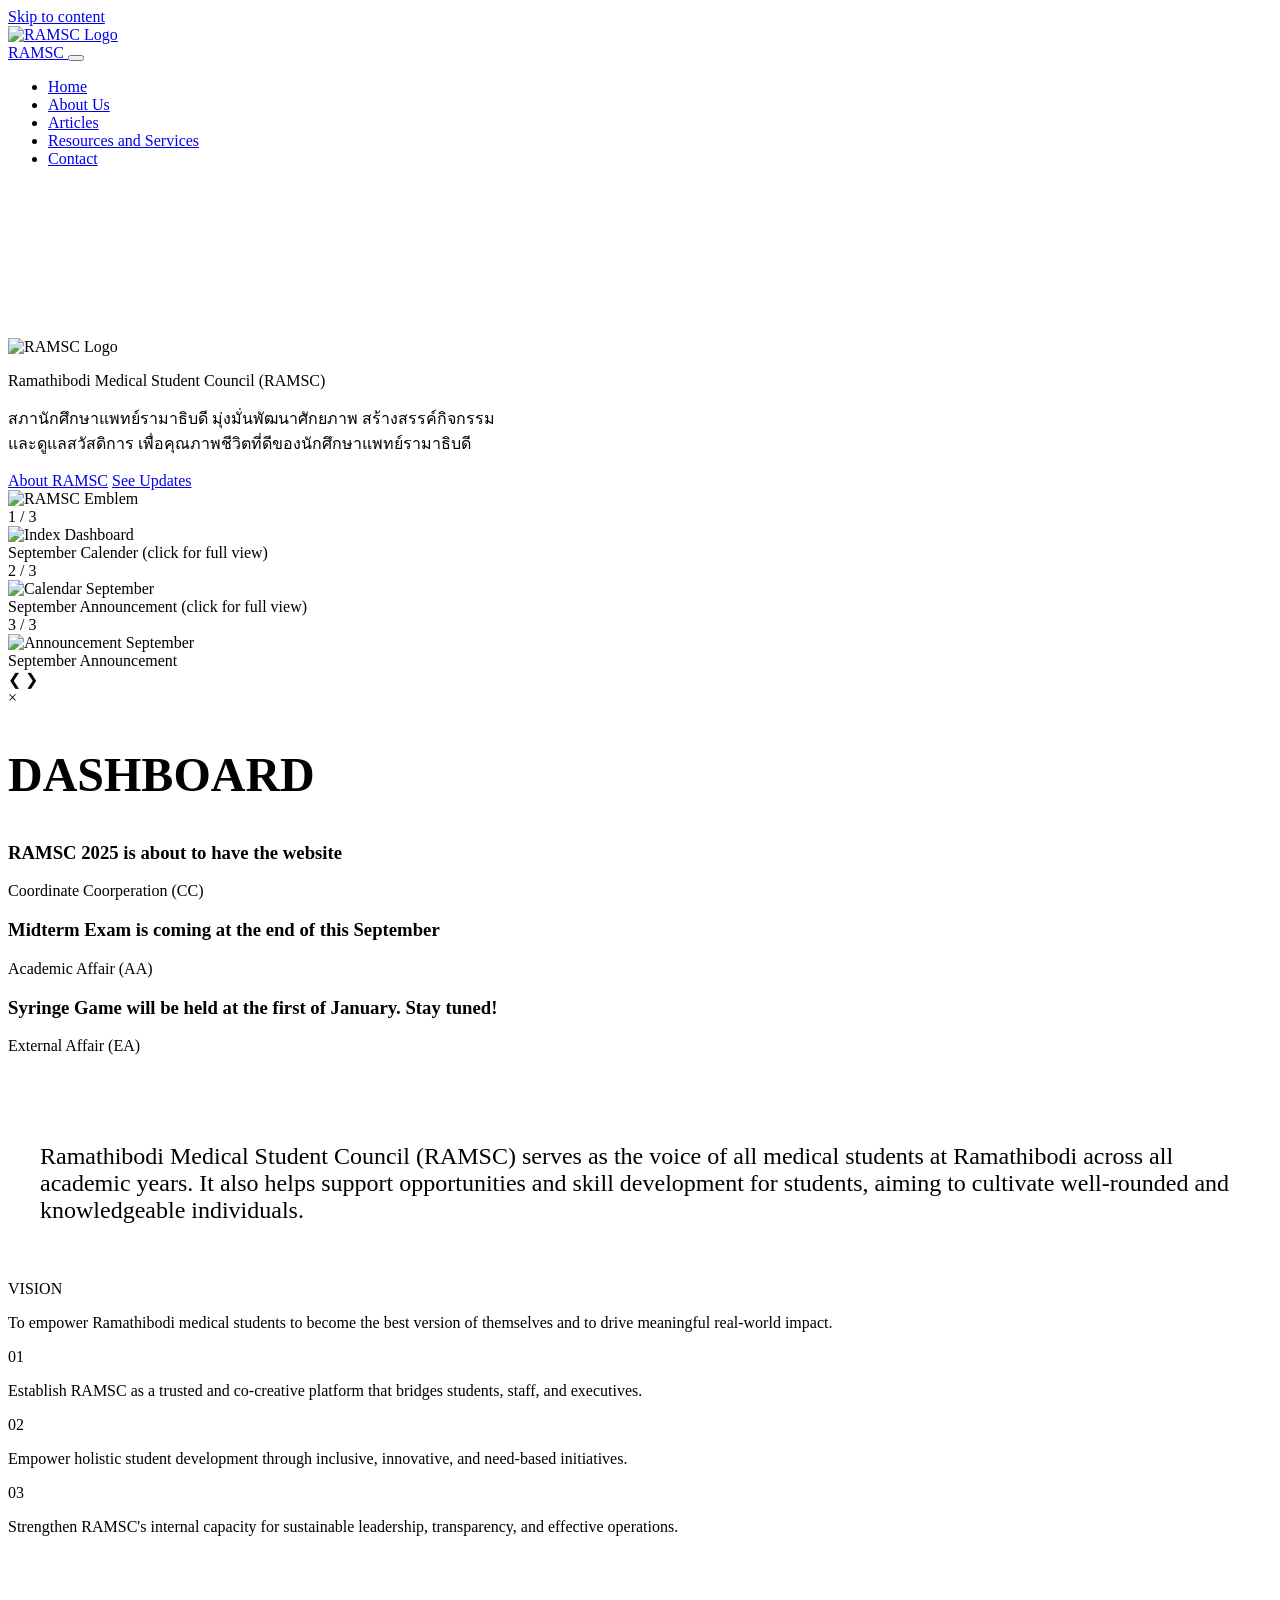
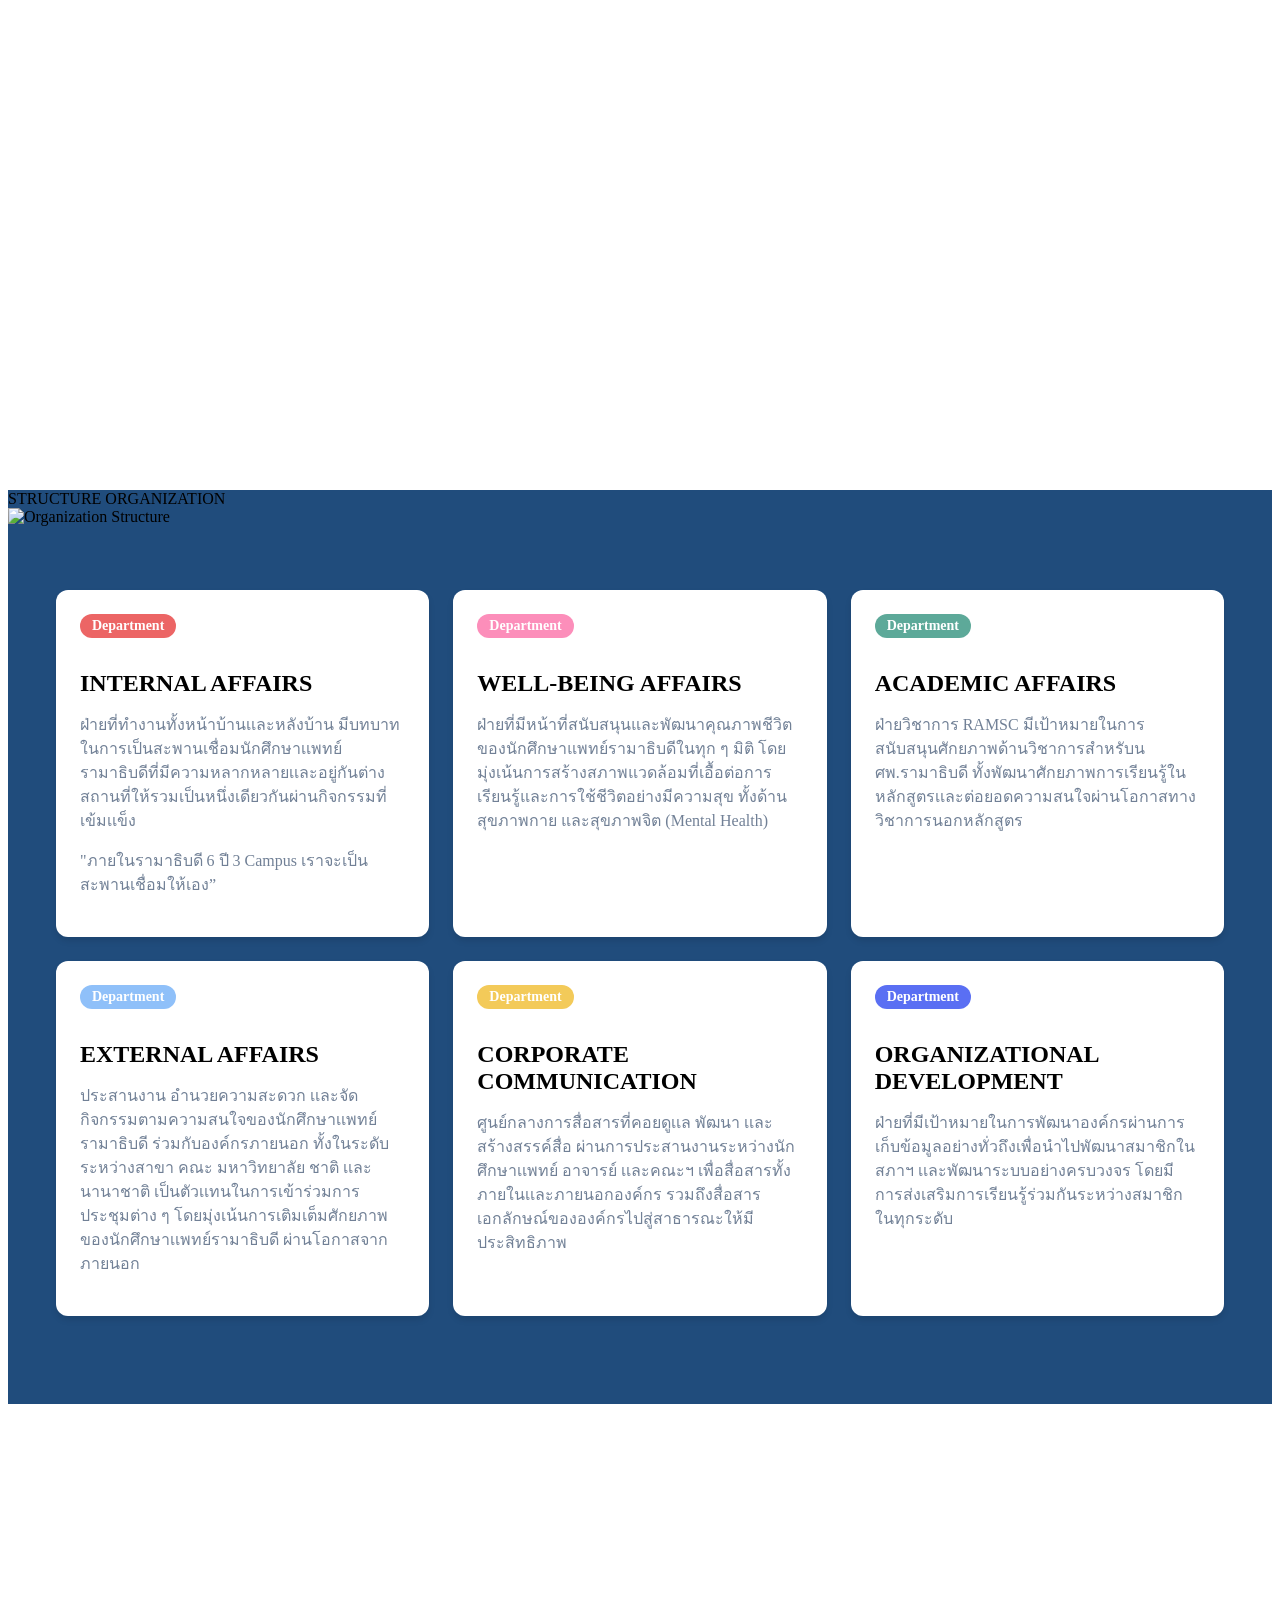
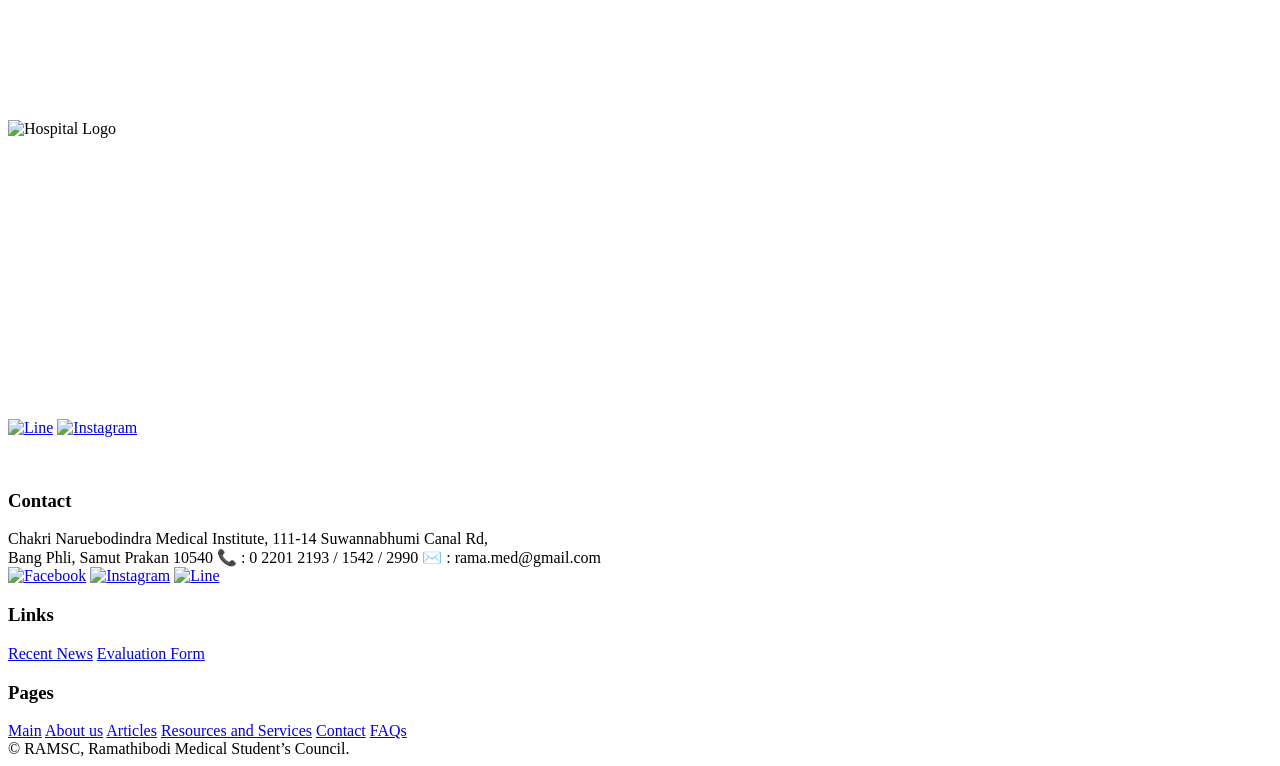
==== index.html @ b480a28c "Added evaluation form in all pages" ====
<!doctype html>
<html lang="en">
<head>
  <meta charset="utf-8" />
  <meta name="viewport" content="width=device-width, initial-scale=1" />
  <title>RAMSC — Ramathibodi Medical Student's Council</title>
  <meta name="description" content="RAMSC — of the Faculty of Medicine, Ramathibodi Hospital" />
  <link rel="preconnect" href="https://fonts.googleapis.com" />
  <link rel="preconnect" href="https://fonts.gstatic.com" crossorigin />
  <link href="https://fonts.googleapis.com/css2?family=Montserrat:wght@300;400;500;600;700&display=swap" rel="stylesheet" />
  <link rel="stylesheet" href="css/styles.css" />
  <script defer src="js/main.js"></script>
</head>
<body>
  <a class="skip-link" href="#main">Skip to content</a>

  <!-- Header / Navigation -->
  <header class="site-header" data-header>
    <div class="container nav-wrap">
      <a class="logo" href="index.html" aria-label="RAMSC Home">
        <div class="logo-circle">
          <img src="assets/img/ramsclogo.png" alt="RAMSC Logo">
        </div>
        <span class="logo-text">RAMSC</span>
      </a>
      <button class="nav-toggle" aria-expanded="false" aria-controls="site-nav" aria-label="Toggle menu">
        <span class="bar"></span><span class="bar"></span><span class="bar"></span>
      </button>
      <nav id="site-nav" class="site-nav" role="navigation">
        <ul>
          <li><a href="index.html" aria-current="page" class="btnsite">Home</a></li>
          <li><a href="about_us.html" class="btnsite">About Us</a></li>
          <li><a href="articles.html" class="btnsite">Articles</a></li>
          <li><a href="resource.html" class="btnsite">Resources and Services</a></li>
          <li><a href="contact.html" class="btnsite">Contact</a></li>
        </ul>
      </nav>
    </div>
  </header>

  <main id="main">
    <!-- HERO with scroll-driven video -->
    <section class="hero" aria-label="Hero">
      <div class="video-wrap" data-video-scrub>
        <video id="introVideo" class="hero-video" muted playsinline preload="auto" poster="assets/img/index_mainBG.jpg" aria-hidden="true">
          <source src="video/video.mp4" type="video/mp4" />
        </video>
        <div class="hero-overlay">
          <div class="container hero-row">
            <div class="hero-left-column">
              <img class="hero-title reveal mb-logo" data-reveal-delay="0" src="assets/img/index_ramsc_graphic_text.png" alt="RAMSC Logo" />
              
              <div class="hero-text-stack">
                <p class="hero-subtitle" data-reveal-delay="0.1">Ramathibodi Medical Student Council (RAMSC)</p>
                <p class="hero-description-th" data-reveal-delay="0.15">
                  สภานักศึกษาแพทย์รามาธิบดี มุ่งมั่นพัฒนาศักยภาพ สร้างสรรค์กิจกรรม <br class="mobile-break"> และดูแลสวัสดิการ เพื่อคุณภาพชีวิตที่ดีของนักศึกษาแพทย์รามาธิบดี
                </p>
                <div class="hero-cta reveal" data-reveal-delay="0.2">
                  <a class="btn btn-primary" href="about_us.html">About RAMSC</a>
                  <a class="btn btn-secondary" href="#dashboard">See Updates</a>
                </div>
              </div>
            </div>

            <div class="hero-right-column reveal" data-reveal-delay="0.3">
              <div class="hero-logo-wrapper">
                <img src="assets/img/ramsclogo.png" alt="RAMSC Emblem" class="hero-side-logo">
              </div>
            </div>
          </div>
        </div>
      </div>
    </section>

    <!-- DASH BOARD -->
    <section class="section" id="dashboard" aria-labelledby="dashboard-title" style="margin-bottom: 2rem;">
        
      <div class="row_dashboard">
        <!-- left column -->
        <div class="column_dashboard">
            <div class="slideshow-container">
                <div class="mySlides active">
                    <div class="numbertext">1 / 3</div>
                    <img src="assets/img/calendar_september.jpg" alt="Index Dashboard" onclick="openModal(this)">
                    <div class="text">September Calender (click for full view)</div>
                </div>

                <div class="mySlides fade">
                    <div class="numbertext">2 / 3</div>
                    <img src="assets/img/announcement_september.jpg" alt="Calendar September" onclick="openModal(this)">
                    <div class="text">September Announcement (click for full view)</div>
                </div>

                <div class="mySlides fade">
                    <div class="numbertext">3 / 3</div>
                    <img src="assets/img/index_dashboard.JPG" alt="Announcement September" onclick="openModal(this)">
                    <div class="text">September Announcement</div>
                </div>

                <a class="prev" onclick="plusSlides(-1)">&#10094;</a>
                <a class="next" onclick="plusSlides(1)">&#10095;</a>

                <!-- Custom class replacing Tailwind -->
                <div class="slideshow-dots-wrapper">
                    <span class="dot" onclick="currentSlide(1)"></span>
                    <span class="dot" onclick="currentSlide(2)"></span>
                    <span class="dot" onclick="currentSlide(3)"></span>
                </div>
            </div>

            <!-- The Modal -->
            <div id="imageModal" class="modal">
                <div class="modal-content-wrapper">
                    <span class="close" onclick="closeModal()">&times;</span>
                    <img class="modal-content" id="modalImage">
                </div>
            </div>
        </div>
        
        <!-- right column -->
        <div class="column_dashboard"> 
          <h2 style="color: #000; font-size: 3rem">DASHBOARD</h2>
          <div class="dashboard-divider"></div>
          <div class="news_dashboard"> 
            <h3 class="news_title"> RAMSC 2025 is about to have the website </h3>
            <p class="news_desc"> Coordinate Coorperation (CC) </p>
          </div>

          <div class="news_dashboard"> 
            <h3 class="news_title"> Midterm Exam is coming at the end of this September </h3>
            <p class="news_desc"> Academic Affair (AA) </p>
          </div>

          <div class="news_dashboard"> 
            <h3 class="news_title"> Syringe Game will be held at the first of January. Stay tuned! </h3>
            <p class="news_desc"> External Affair (EA) </p>
          </div>
          
        </div>

      </div>
    </section>

    <!-- MISSION & VISION -->
    <section class="section" id="mission-vision" aria-labelledby="mission-title" style="background-image: url('assets/img/index_RAMSC_bg.png'); background-size: cover; background-position: center;">
      <div class="container">
        <article class="content reveal" style="padding: 2.0rem; border-radius: 0.5rem; color: black; font-size: 1.5rem; font-weight: 450; max-width:100%; margin: 0 auto;">
          <p lang="en">Ramathibodi Medical Student Council (RAMSC) serves as the voice of all medical students at Ramathibodi across all academic years. It also helps support opportunities and skill development for students, aiming to cultivate well-rounded and knowledgeable individuals.</p>
        </article>
      </div>
    </section>

    <!-- VISION LISTS-->  
    <section class="section" id="vision-list" aria-labelledby="vision-title" style="background-size: contain; background-repeat: no-repeat; background-position: center; min-height: 90vh; background-color: white">
        <div class="row_contact">

          <div class="column_contact left_contact"> <!-- left column of vision-->
            <div class="vision-wrapper">
                <div class="vision-circle-outer vision-circle-border">
                    <div class="vision-circle-inner">
                        <span class="vision-title">VISION</span>
                        <p class="vision-desc">
                            To empower Ramathibodi medical students to become the best version of themselves and to drive meaningful real-world impact.
                        </p>
                    </div>
                </div>
            </div>
          </div>

          <div class="column_contact right_contact"> <!-- this is the big right column-->
            <div class="vision-list-wrapper">
                <div class="vision-list-container">

                  <!-- Mission Item 1 -->
                  <div class="vision-item">
                      <div class="vision-number vision-num-1">01</div>
                      <div class="vision-pill vision-pill-1">
                          <p class="vision-pill-text">
                              Establish RAMSC as a trusted and co-creative platform that bridges students, staff, and executives.
                          </p>
                      </div>
                  </div>

                  <!-- Mission Item 2 -->
                  <div class="vision-item vision-item-offset">
                      <div class="vision-number vision-num-2">02</div>
                      <div class="vision-pill vision-pill-2">
                          <p class="vision-pill-text">
                              Empower holistic student development through inclusive, innovative, and need-based initiatives.
                          </p>
                      </div>
                  </div>

                  <!-- Mission Item 3 -->
                  <div class="vision-item">
                      <div class="vision-number vision-num-3">03</div>
                      <div class="vision-pill vision-pill-3">
                          <p class="vision-pill-text">
                              Strengthen RAMSC's internal capacity for sustainable leadership, transparency, and effective operations.
                          </p>
                      </div>
                  </div>
                </div>
            </div>
          </div>
        </div>
    </section>

    <!-- structure beginning intro -->
     <section class="section" id="structure-intro" aria-labelledby="structure-title" style="background-size: cover; background-position: center; background-color: #204c7c;">
      
      <div class="row_contact" style="background-color: #204c7c;">
            <div class="column_contact left_structure"> <!-- vertical text on the left-->
              <div class="organization-box flex-center">
                  <span class="vertical-text"> STRUCTURE ORGANIZATION</span>
              </div>
            </div>

            <div class="column_contact right_structure"> <!-- this is the big right column-->
              <img src="assets/img/index_RAMSC_house.png" alt="Organization Structure" style="width: auto; height: 100%;">
            </div> 
      </div>
     </section>

    <!-- Organization structure -->
    <section class="section bg-alt" id="calendar" aria-labelledby="calendar-title" style="background-size: cover; background-position: center; padding: 4rem 0; background-color: #204c7c; padding-left: 3rem; padding-right: 3rem;">
        <div class="container">
        <header class="section-header reveal">
        </header>

            <div class="card-grid" style="display: grid; grid-template-columns: repeat(auto-fit, minmax(300px, 1fr)); gap: 1.5rem; margin-bottom: 1.5rem;">
                <!-- Internal Affairs -->
                <article class="card reveal" style="background-color: #fff; border-radius: 0.75rem; box-shadow: 0 4px 6px rgba(0, 0, 0, 0.1); overflow: hidden;">
                    <div class="card-body" style="padding: 1.5rem;">
                        <div class="chip" style="display: inline-block; background-color: #ec6565; color: #fff; padding: 0.25rem 0.75rem; border-radius: 9999px; font-size: 0.875rem; font-weight: 600; margin-bottom: 0.5rem;">Department</div>
                        <h3 class="card-title" style="font-size: 1.5rem; font-weight: 700; margin-bottom: 0.5rem;">INTERNAL AFFAIRS</h3>
                        <p class="card-text" style="color: #718096; line-height: 1.5; white-space: pre-wrap;">ฝ่ายที่ทำงานทั้งหน้าบ้านเเละหลังบ้าน มีบทบาทในการเป็นสะพานเชื่อมนักศึกษาเเพทย์รามาธิบดีที่มีความหลากหลายเเละอยู่กันต่างสถานที่ให้รวมเป็นหนึ่งเดียวกันผ่านกิจกรรมที่เข้มเเข็ง</p>
                        <p class="card-text" style="color: #718096; line-height: 1.5; white-space: pre-wrap;">"ภายในรามาธิบดี 6 ปี 3 Campus เราจะเป็นสะพานเชื่อมให้เอง”</p>
                    </div>
                </article>
                <!-- Well-being -->
                <article class="card reveal" style="background-color: #fff; border-radius: 0.75rem; box-shadow: 0 4px 6px rgba(0, 0, 0, 0.1); overflow: hidden;">
                    <div class="card-body" style="padding: 1.5rem;">
                        <div class="chip" style="display: inline-block; background-color: #fc8eba; color: #fff; padding: 0.25rem 0.75rem; border-radius: 9999px; font-size: 0.875rem; font-weight: 600; margin-bottom: 0.5rem;">Department</div>
                        <h3 class="card-title" style="font-size: 1.5rem; font-weight: 700; margin-bottom: 0.5rem;">WELL-BEING AFFAIRS</h3>
                        <p class="card-text" style="color: #718096; line-height: 1.5; white-space: pre-wrap;">ฝ่ายที่มีหน้าที่สนับสนุนและพัฒนาคุณภาพชีวิตของนักศึกษาแพทย์รามาธิบดีในทุก ๆ มิติ โดยมุ่งเน้นการสร้างสภาพแวดล้อมที่เอื้อต่อการเรียนรู้และการใช้ชีวิตอย่างมีความสุข ทั้งด้านสุขภาพกาย และสุขภาพจิต (Mental Health)</p>
                    </div>
                </article>
                <!-- Academic -->
                <article class="card reveal" style="background-color: #fff; border-radius: 0.75rem; box-shadow: 0 4px 6px rgba(0, 0, 0, 0.1); overflow: hidden;">
                    <div class="card-body" style="padding: 1.5rem;">
                        <div class="chip" style="display: inline-block; background-color: #5da999; color: #fff; padding: 0.25rem 0.75rem; border-radius: 9999px; font-size: 0.875rem; font-weight: 600; margin-bottom: 0.5rem;">Department</div>
                        <h3 class="card-title" style="font-size: 1.5rem; font-weight: 700; margin-bottom: 0.5rem;">ACADEMIC AFFAIRS</h3>
                        <p class="card-text" style="color: #718096; line-height: 1.5; white-space: pre-wrap;">ฝ่ายวิชาการ RAMSC มีเป้าหมายในการสนับสนุนศักยภาพด้านวิชาการสำหรับนศพ.รามาธิบดี ทั้งพัฒนาศักยภาพการเรียนรู้ในหลักสูตรเเละต่อยอดความสนใจผ่านโอกาสทางวิชาการนอกหลักสูตร</p>
                    </div>
                </article>
            </div>

            <div class="card-grid" style="display: grid; grid-template-columns: repeat(auto-fit, minmax(300px, 1fr)); gap: 1.5rem; margin-bottom: 1.5rem;">
                <!-- External Affairs -->
                <article class="card reveal" style="background-color: #fff; border-radius: 0.75rem; box-shadow: 0 4px 6px rgba(0, 0, 0, 0.1); overflow: hidden;">
                    <div class="card-body" style="padding: 1.5rem;">
                        <div class="chip" style="display: inline-block; background-color: #8fc0f9; color: #fff; padding: 0.25rem 0.75rem; border-radius: 9999px; font-size: 0.875rem; font-weight: 600; margin-bottom: 0.5rem;">Department</div>
                        <h3 class="card-title" style="font-size: 1.5rem; font-weight: 700; margin-bottom: 0.5rem;">EXTERNAL AFFAIRS</h3>
                        <p class="card-text" style="color: #718096; line-height: 1.5; white-space: pre-wrap;">ประสานงาน อำนวยความสะดวก เเละจัดกิจกรรมตามความสนใจของนักศึกษาเเพทย์รามาธิบดี ร่วมกับองค์กรภายนอก ทั้งในระดับระหว่างสาขา คณะ มหาวิทยาลัย ชาติ เเละ นานาชาติ เป็นตัวเเทนในการเข้าร่วมการประชุมต่าง ๆ โดยมุ่งเน้นการเติมเต็มศักยภาพของนักศึกษาเเพทย์รามาธิบดี ผ่านโอกาสจากภายนอก</p>
                    </div>
                </article>
                <!-- Corporate Communication -->
                <article class="card reveal" style="background-color: #fff; border-radius: 0.75rem; box-shadow: 0 4px 6px rgba(0, 0, 0, 0.1); overflow: hidden;">
                    <div class="card-body" style="padding: 1.5rem;">
                        <div class="chip" style="display: inline-block; background-color: #f3ca59; color: #fff; padding: 0.25rem 0.75rem; border-radius: 9999px; font-size: 0.875rem; font-weight: 600; margin-bottom: 0.5rem;">Department</div>
                        <h3 class="card-title" style="font-size: 1.5rem; font-weight: 700; margin-bottom: 0.5rem;">CORPORATE COMMUNICATION</h3>
                        <p class="card-text" style="color: #718096; line-height: 1.5; white-space: pre-wrap;">ศูนย์กลางการสื่อสารที่คอยดูเเล พัฒนา เเละสร้างสรรค์สื่อ ผ่านการประสานงานระหว่างนักศึกษาเเพทย์ อาจารย์ เเละคณะฯ เพื่อสื่อสารทั้งภายในเเละภายนอกองค์กร รวมถึงสื่อสารเอกลักษณ์ขององค์กรไปสู่สาธารณะให้มีประสิทธิภาพ</p>
                    </div>
                </article>
                <!-- Organizational Development -->
                <article class="card reveal" style="background-color: #fff; border-radius: 0.75rem; box-shadow: 0 4px 6px rgba(0, 0, 0, 0.1); overflow: hidden;">
                    <div class="card-body" style="padding: 1.5rem;">
                        <div class="chip" style="display: inline-block; background-color: #5a6ff3; color: #fff; padding: 0.25rem 0.75rem; border-radius: 9999px; font-size: 0.875rem; font-weight: 600; margin-bottom: 0.5rem;">Department</div>
                        <h3 class="card-title" style="font-size: 1.5rem; font-weight: 700; margin-bottom: 0.5rem;">ORGANIZATIONAL DEVELOPMENT</h3>
                        <p class="card-text" style="color: #718096; line-height: 1.5; white-space: pre-wrap;">ฝ่ายที่มีเป้าหมายในการพัฒนาองค์กรผ่านการเก็บข้อมูลอย่างทั่วถึงเพื่อนำไปพัฒนาสมาชิกในสภาฯ เเละพัฒนาระบบอย่างครบวงจร โดยมีการส่งเสริมการเรียนรู้ร่วมกันระหว่างสมาชิกในทุกระดับ</p>
                    </div>
                </article>
            </div>
        </div>
    </section>

    <!-- white seperation -->
     <div class='white_seperation'></div>

    <!-- contact -->
    <section class="section" id="contact_section" aria-labelledby="contact-head" style="background-image: url('assets/img/index_contact_bg.png'); background-size: cover; background-position: center;">
      <div class="row_contact">
        <div class="column_contact left_contact">
          <h2 style="color: #fff; font-size: 3rem">Contact Us</h2>
          
          <iframe 
            src="https://www.google.com/maps/embed?pb=!1m18!1m12!1m3!1d3879.620063234907!2d100.7845348758866!3d13.55883710185122!2m3!1f0!2f0!3f0!3m2!1i1024!2i768!4f13.1!3m3!1m2!1s0x311d436ec088899b%3A0x6a0c562e64230d4a!2sChakri%20Naruebodindra%20Medical%20Institute!5e0!3m2!1sen!2sth!4v1715600000000!5m2!1sen!2sth" 
            width="90%" 
            height="60%" 
            style="border:0; border-radius: 12px;" 
            allowfullscreen="" 
            loading="lazy" 
            referrerpolicy="no-referrer-when-downgrade">
          </iframe>
          <br>
          <a href="https://maps.app.goo.gl/P48y35rKxW9u8KzD7" target="_blank" style="color: #fff; text-decoration: underline; font-size: 0.9rem; margin-top: 10px; display: inline-block;">
            -- View on Google Maps --
          </a>
        </div>

        <div class="column_contact right_contact">
          <div class="inner_row_contact" style="align-items: center; margin-bottom: 1rem;">
            <div class="column_contact inner_left_contact">
              <div class="logo-white-circle">
                <img src="assets/img/index_rama_logo.png" alt="Hospital Logo">
              </div>
            </div>
            <div class="column_contact inner_right_contact">
              <p class="text-lg" style="color: #fff; font-weight: 700; font-size: 1.5rem; margin: 0;">Faculty of Medicine Ramathibodi Hospital</p>
            </div>
          </div>

          <div class="inner_row_contact">
            <div class="column_contact inner_left_contact">
              <p class="text-lg" style="color: #fff; font-weight: 700; font-size: 1rem">Address</p>
            </div>
            <div class="column_contact inner_right_contact">
              <p class="text-lg" style="color: #fff; font-weight: 400; font-size: 1rem">Chakri Naruebodindra Medical Institute 111 - 14 Suwannabhumi Canal Rd, Tambon Bang Pla, Samut Prakan 10540</p>
            </div>
          </div>

          <div class="inner_row_contact">
            <div class="column_contact inner_left_contact">
              <p class="text-lg" style="color: #fff; font-weight: 700; font-size: 1rem">Telephone</p>
            </div>
            <div class="column_contact inner_right_contact">
              <p class="text-lg" style="color: #fff; font-weight: 400; font-size: 1rem">0 2201 2193 / 1542 / 2990</p>
            </div>
          </div>

          <div class="inner_row_contact">
            <div class="column_contact inner_left_contact">
              <p class="text-lg" style="color: #fff; font-weight: 700; font-size: 1rem">Email</p>
            </div>
            <div class="column_contact inner_right_contact">
              <p class="text-lg" style="color: #fff; font-weight: 400; font-size: 1rem">rama.med@gmail.com</p>
            </div>
          </div>

          <div class="inner_row_contact">
            <div class="column_contact inner_left_contact">
              <p class="text-lg" style="color: #fff; font-weight: 700; font-size: 1rem">Social Media</p>
            </div>
            <div class="column_contact inner_right_contact">
              <div class="social-icon-row">
                <a href="https://line.me/R/ti/p/@851bivqg" target="_blank"><img src="assets/img/index_line_logo.png" alt="Line" class="social-mini-logo"></a>
                <a href="https://www.instagram.com/ramsc.official/" target="_blank"><img src="assets/img/index_instragram_logo.png" alt="Instagram" class="social-mini-logo"></a>
              </div>
            </div>
          </div>
        </div>
      </div>
    </section>

  </main>

  <!-- footer -->
  <div class="footers">
    <div class="col-0">
      
      <div>
        <p href="#"><img src="assets/img/ramsclogo.png" alt="" class="footlogo"></p>
      </div>
    </div>
    <div class="col-1">
      <h3 class="HText">Contact</h3>
      <a>Chakri Naruebodindra Medical Institute, 111-14 Suwannabhumi Canal Rd,<br> Bang Phli, Samut Prakan 10540</a>
      <a>📞 : 0 2201 2193 / 1542 / 2990</a>
      <a>✉️ : rama.med@gmail.com</a>
      <div class="social-icons">
        <a href="https://www.facebook.com/share/1jkeBp5w3v/?mibextid=wwXIfr" target="_blank"><img src="assets/img/About-fb.webp" alt="Facebook" class="footimg"></a>
        <a href="https://www.instagram.com/ramsc.official/" target="_blank"><img src="assets/img/About-ig.webp" alt="Instagram" class="footimg"></a>
        <a href="https://line.me/R/ti/p/@851bivqg" target="_blank"><img src="assets/img/About-li.webp" alt="Line" class="footimg"></a>
      </div>
    </div>
    <div class="col-2">
      <h3 class="HText">Links</h3>
      <a class="btnfoot" href="articles.html">Recent News</a>
      <a class="btnfoot" href="https://forms.gle/SZhyGMjeBz5TBmzN9">Evaluation Form</a>
  
    </div>
    <div class="col-3">
      <h3 class="HText">Pages</h3>
      <a class="btnfoot" href="index.html">Main</a>
      <a class="btnfoot" href="about_us.html">About us</a>
      <a class="btnfoot" href="articles.html">Articles</a>
      <a class="btnfoot" href="resource.html">Resources and Services</a>
      <a class="btnfoot" href="contact.html">Contact</a>
      <a class="btnfoot" href="faqs.html">FAQs</a>
    </div>
  </div>
  
  <footer class="site-footer">
    <div class="container footer-grid">
      <div class="container smallprint">© <span data-year></span> RAMSC, Ramathibodi Medical Student’s Council.</div>
    </div>
  </footer>
  
</body>
</html>
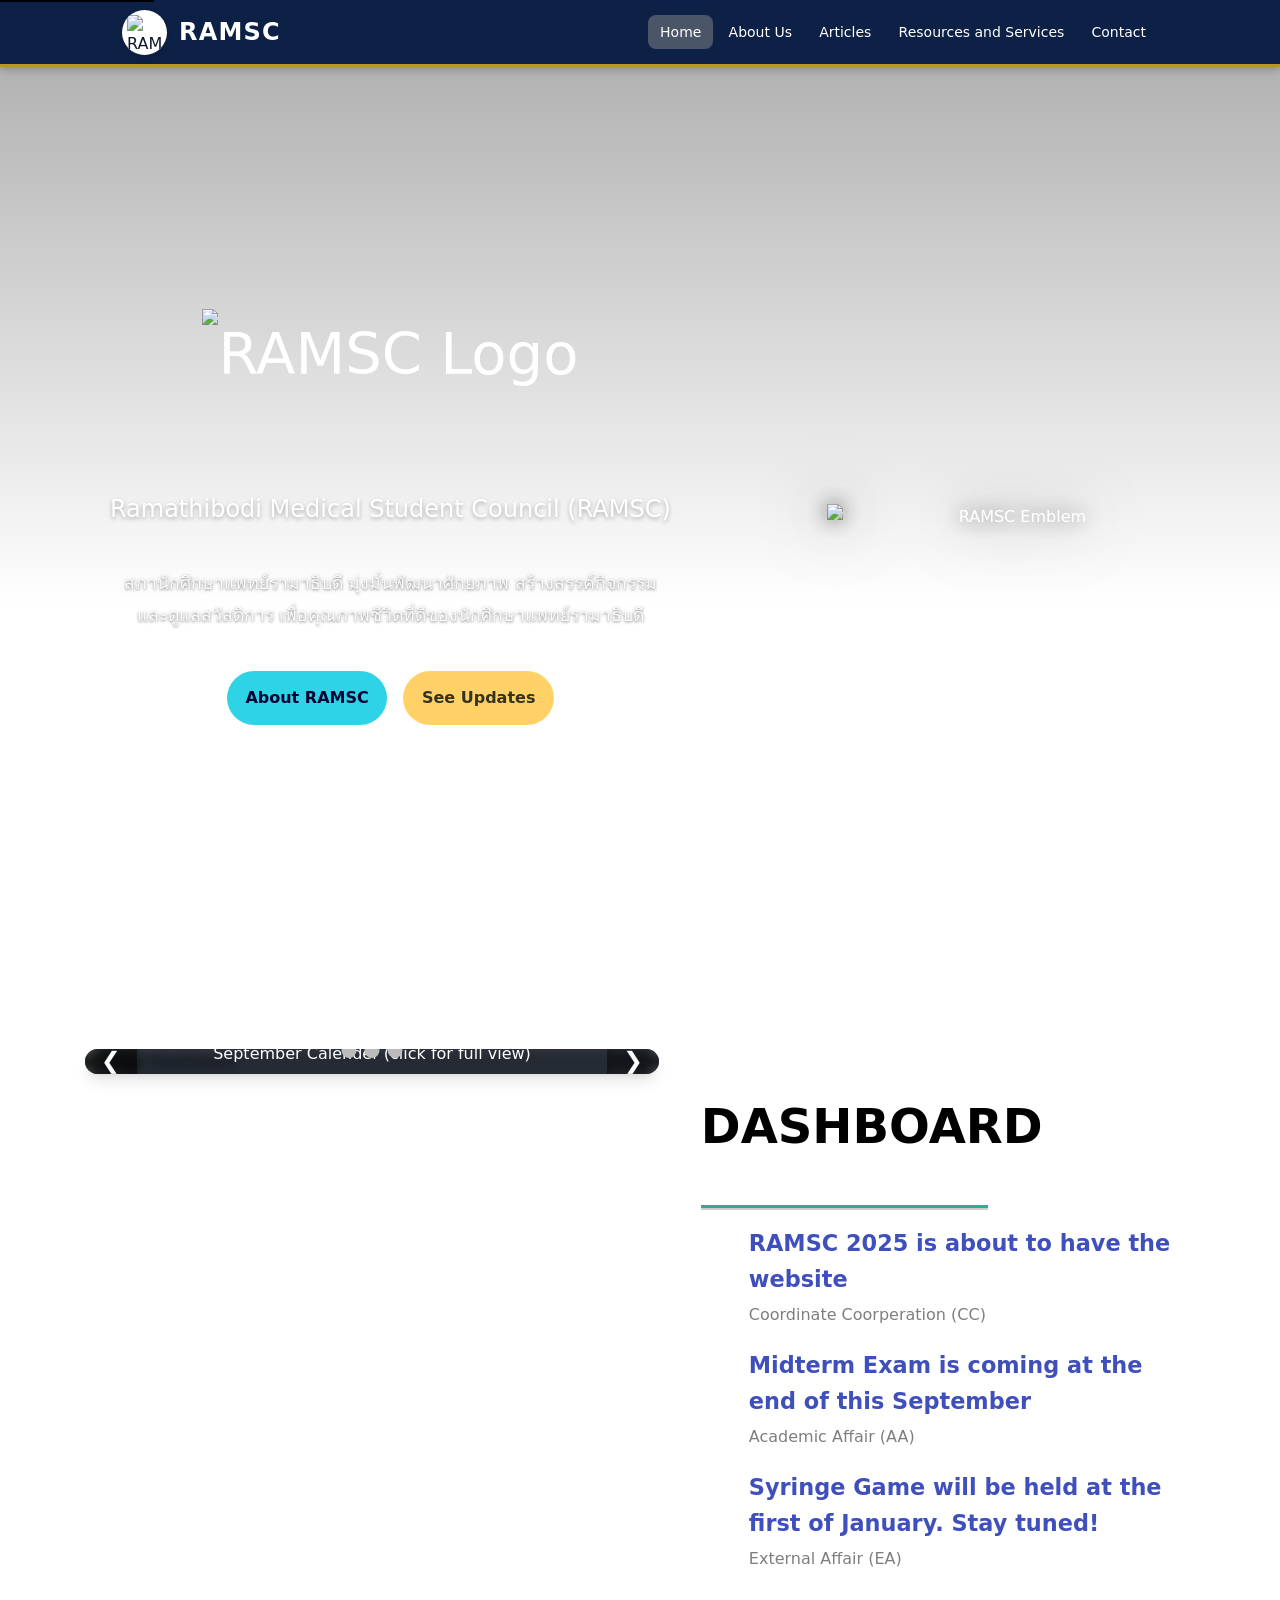
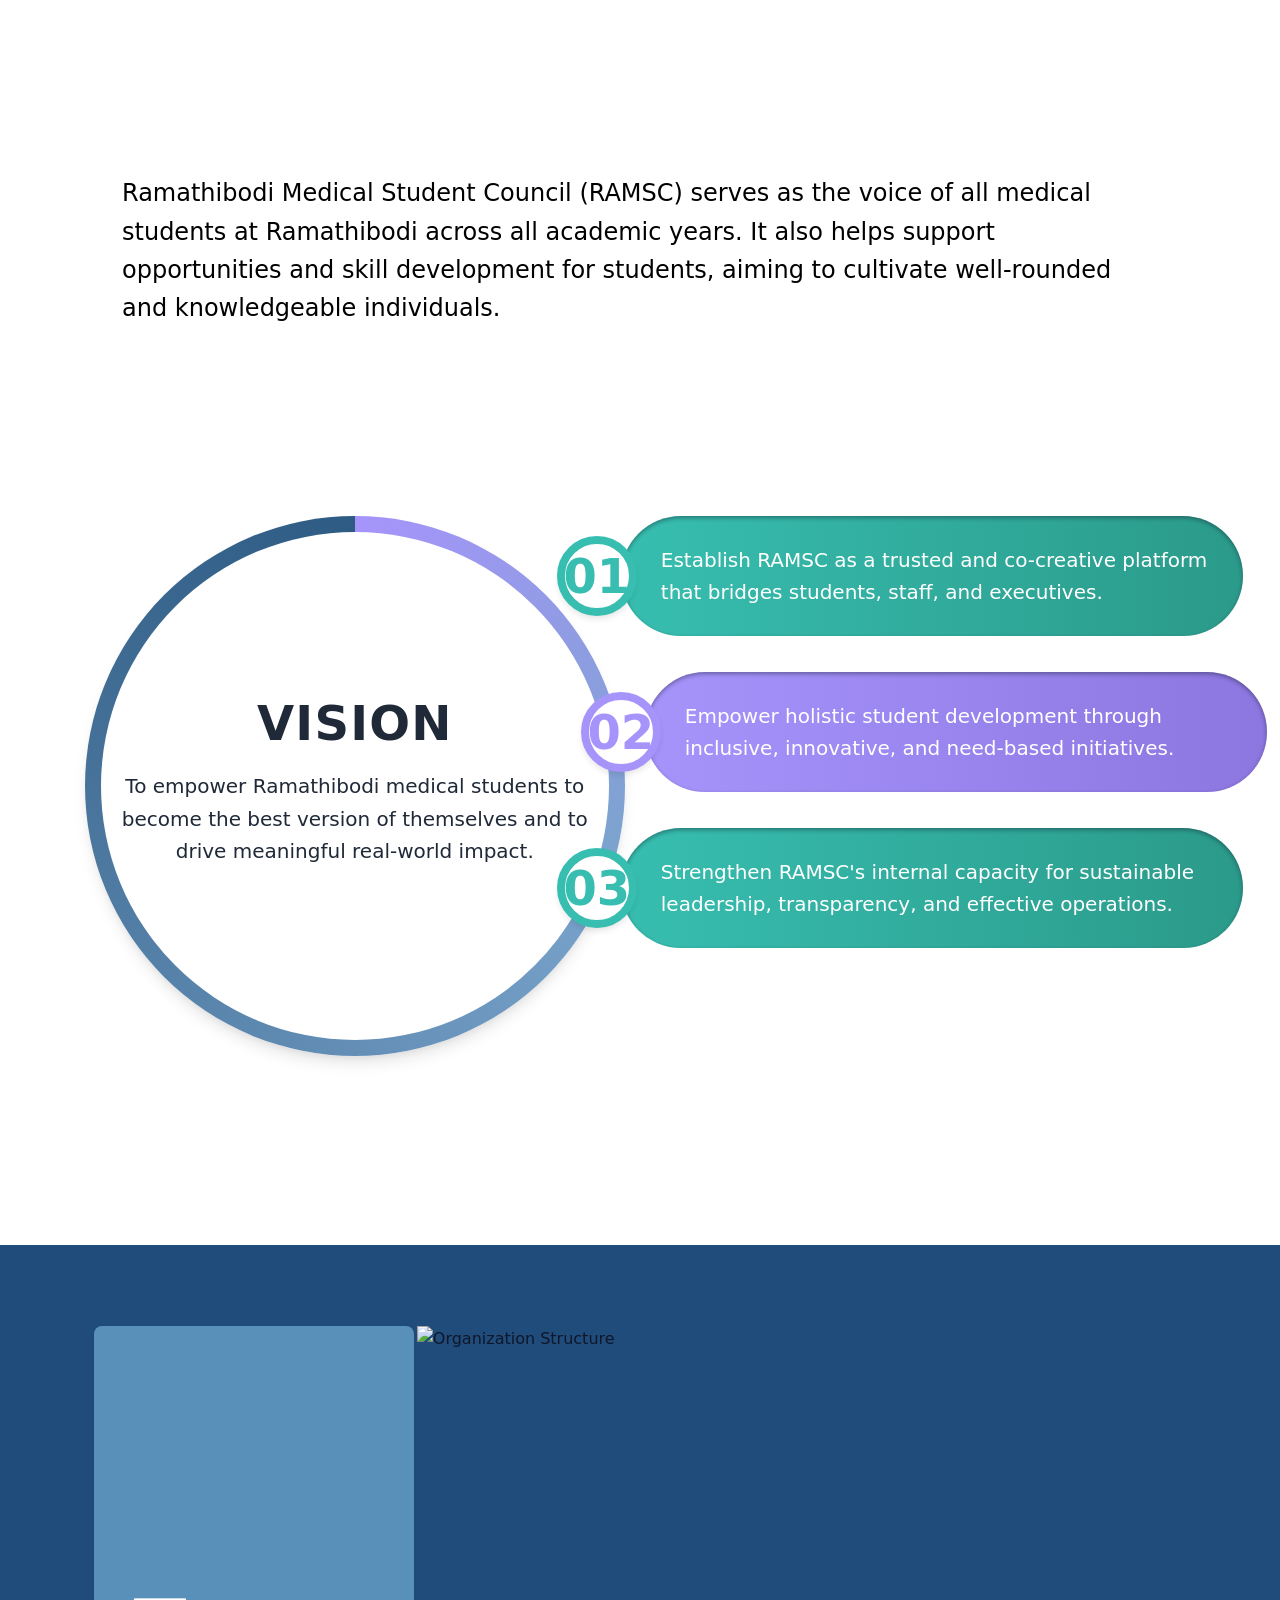
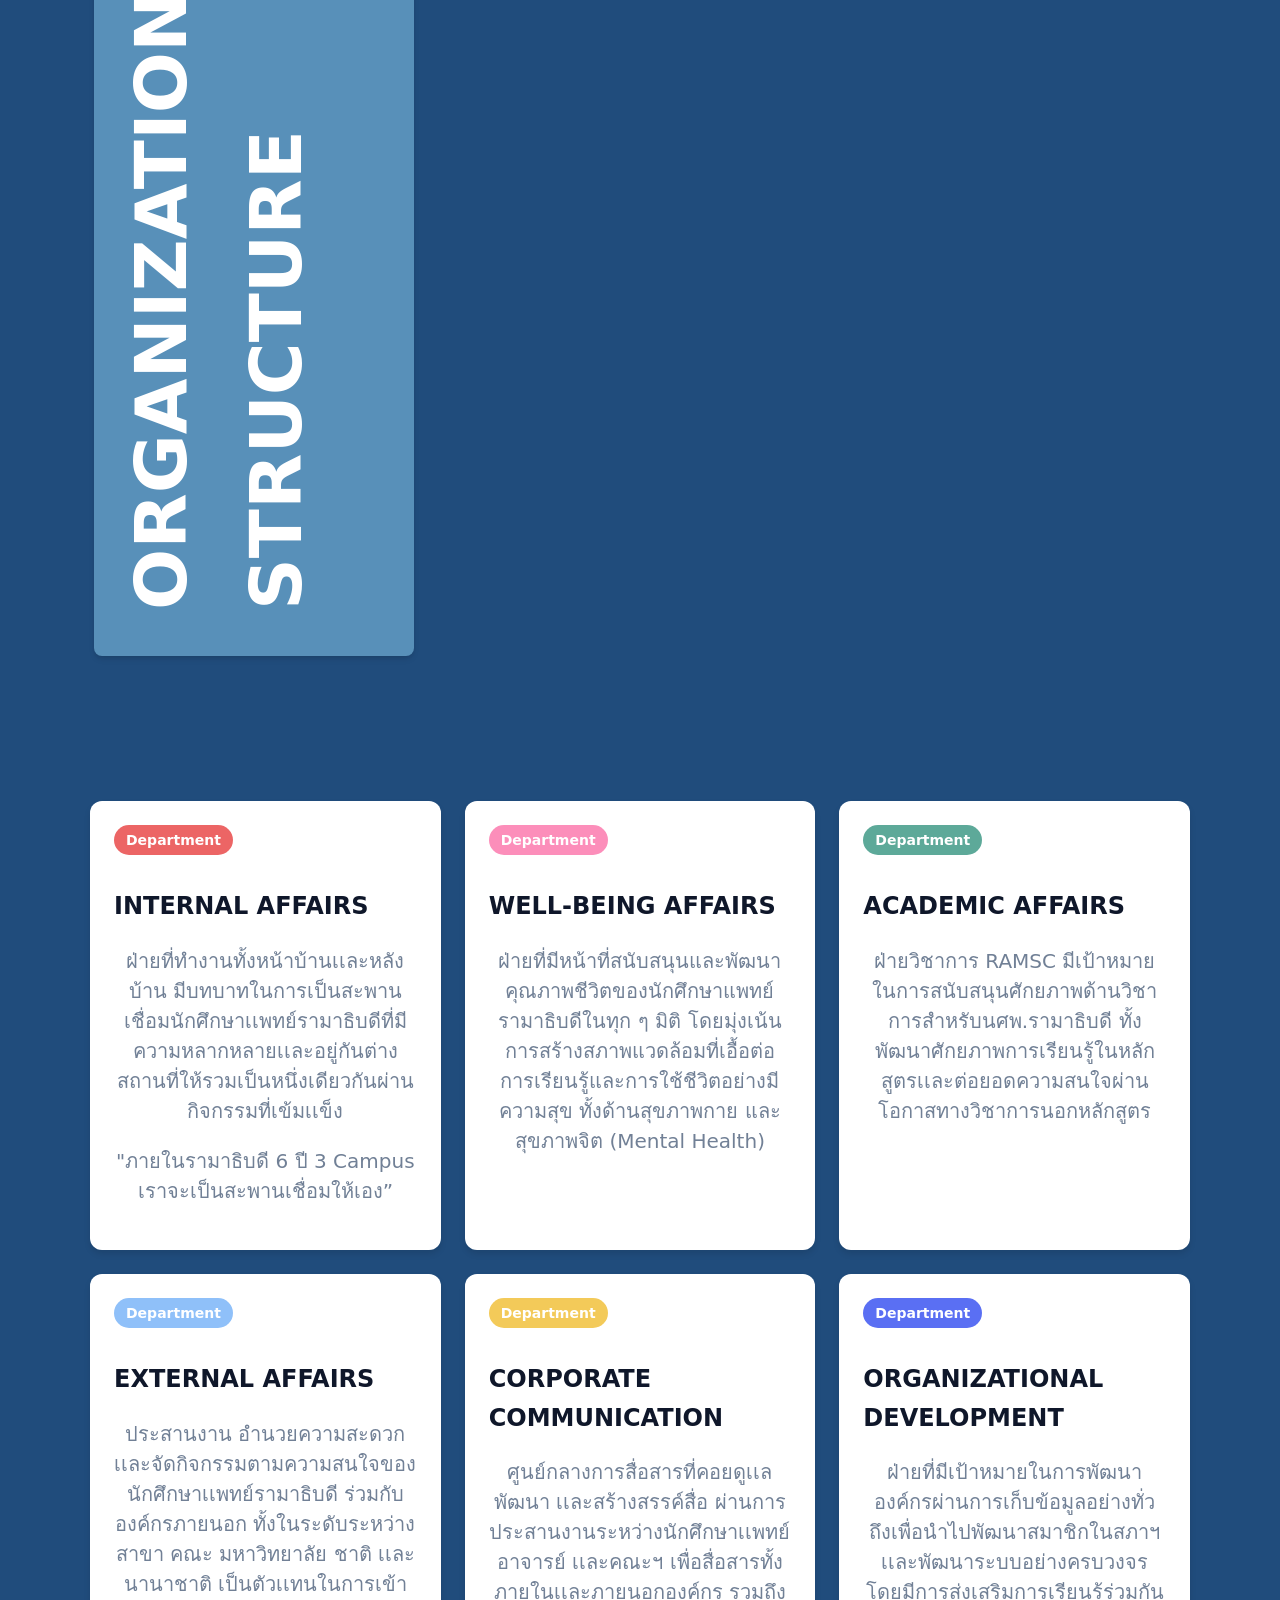
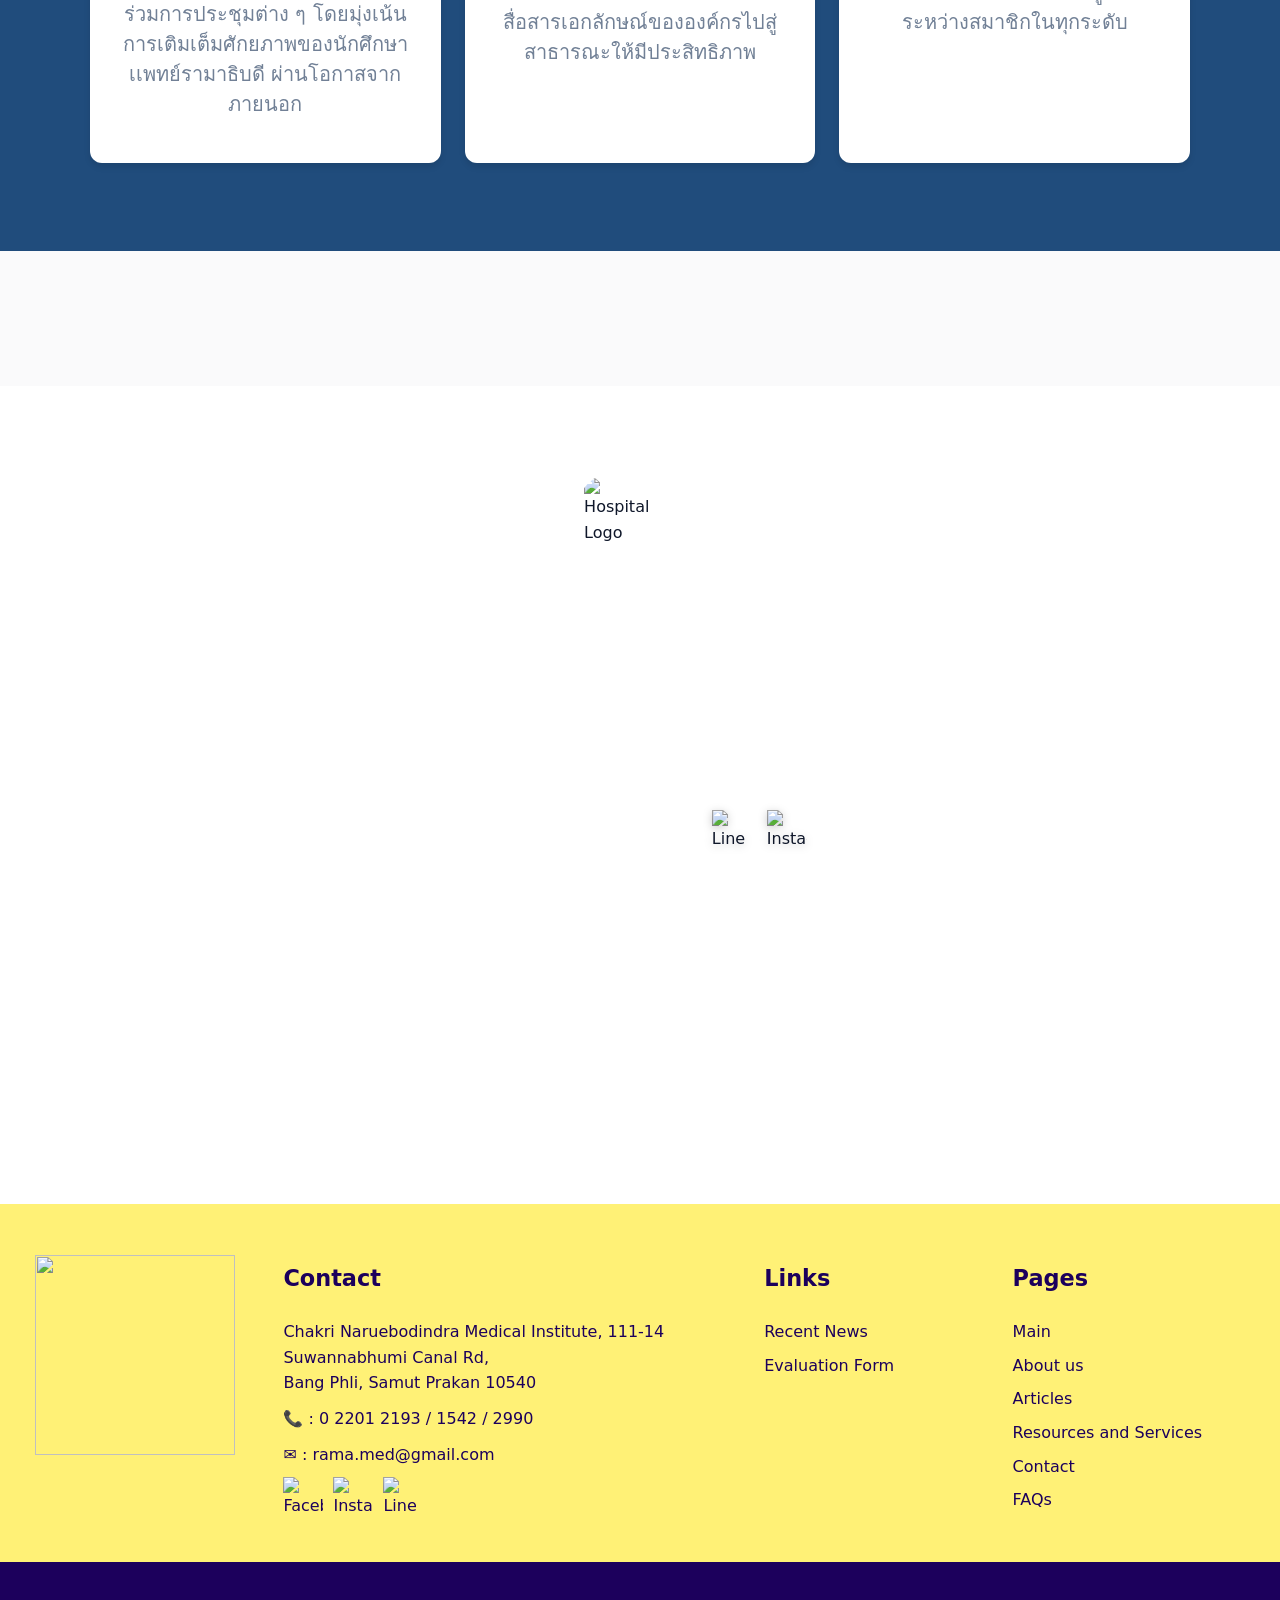
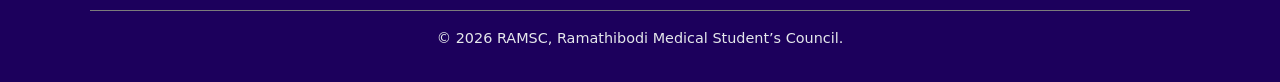
==== commit 03ae87c8: "edit header" ====
--- a/index.html
+++ b/index.html
@@ -28,7 +28,7 @@
       </button>
       <nav id="site-nav" class="site-nav" role="navigation">
         <ul>
-          <li><a href="index.html" aria-current="page" class="btnsite">Home</a></li>
+          <li><a href="index.html" class="btnsite active">Home</a></li>
           <li><a href="about_us.html" class="btnsite">About Us</a></li>
           <li><a href="articles.html" class="btnsite">Articles</a></li>
           <li><a href="resource.html" class="btnsite">Resources and Services</a></li>
--- a/css/styles.css
+++ b/css/styles.css
@@ -0,0 +1,2045 @@
+/* RAMSC v2 — styles.css (patched & responsive) */
+
+:root {
+  --brand-1: #2ed3e6;
+  --brand-2: #ffd166;
+  --bg: #ffffff;
+  --text: #0f172a;
+  --muted: #475569;
+  --accent: #7c3aed;
+  --surface: #f8fafc;
+  --radius: 16px;
+  --shadow: 0 10px 30px rgba(2, 6, 23, 0.1);
+}
+
+* {
+  box-sizing: border-box;
+}
+html {
+  scroll-behavior: smooth;
+}
+body {
+  margin: 0;
+  font-family:
+    "IBM Plex Sans",
+    system-ui,
+    -apple-system,
+    Segoe UI,
+    Roboto,
+    Arial,
+    "Noto Sans Thai",
+    sans-serif;
+  color: var(--text);
+  background: var(--bg);
+  line-height: 1.6;
+}
+img {
+  max-width: 100%;
+  display: block;
+  height: auto;
+}
+a {
+  color: inherit;
+  text-decoration: none;
+}
+.container {
+  width: min(1100px, 92vw);
+  margin-inline: auto;
+}
+.section {
+  padding: clamp(2rem, 4vw, 4rem) 0;
+}
+.section-header {
+  max-width: 60ch;
+  margin: 0 auto 1.6rem;
+  text-align: center;
+}
+.skip-link {
+  position: absolute;
+  top: -40px;
+  left: 0;
+  background: #000;
+  color: #fff;
+  padding: 0.5rem 1rem;
+  z-index: 1000;
+}
+.skip-link:focus {
+  top: 0;
+}
+
+/* ── Header restyle to match form ────────────────────────────────────────── */
+.site-header {
+  background: #0d2146;
+  border-bottom: 3px solid #b8962e;
+  position: sticky;
+  top: 0;
+  z-index: 100;
+  box-shadow: 0 2px 8px rgba(0, 0, 0, 0.25);
+}
+
+.nav-wrap {
+  display: flex;
+  align-items: center;
+  justify-content: space-between;
+  height: 64px;
+  padding: 0 2rem;
+}
+
+/* Logo */
+.logo {
+  display: flex;
+  align-items: center;
+  gap: 0.6rem;
+  text-decoration: none;
+}
+
+.logo-circle {
+  width: 38px;
+  height: 38px;
+  border-radius: 50%;
+  overflow: hidden;
+  display: flex;
+  align-items: center;
+  justify-content: center;
+}
+
+.logo-circle img {
+  width: 100%;
+  height: 100%;
+  object-fit: cover;
+}
+
+.logo-text {
+  color: #ffffff;
+  font-weight: 700;
+  font-size: 1.15rem;
+  letter-spacing: 0.04em;
+}
+
+/* Nav links */
+.site-nav ul {
+  display: flex;
+  gap: 0.2rem;
+  list-style: none;
+  margin: 0;
+  padding: 0;
+}
+
+.btnsite {
+  color: rgba(255, 255, 255, 0.8);
+  text-decoration: none;
+  font-size: 0.875rem;
+  padding: 0.35rem 0.75rem;
+  border-radius: 8px;
+  transition: all 0.2s ease;
+  display: block;
+}
+
+.btnsite:hover,
+.btnsite[aria-current="page"] {
+  color: #ffffff;
+  background: rgba(255, 255, 255, 0.12);
+}
+
+/* Hamburger toggle */
+.nav-toggle {
+  display: none;
+  flex-direction: column;
+  gap: 5px;
+  background: none;
+  border: none;
+  cursor: pointer;
+  padding: 0.25rem;
+}
+
+.bar {
+  display: block;
+  width: 24px;
+  height: 2px;
+  background: #ffffff;
+  border-radius: 2px;
+  transition: all 0.2s ease;
+}
+
+/* Mobile */
+@media (max-width: 768px) {
+  .nav-toggle {
+    display: flex;
+  }
+
+  .site-nav {
+    display: none;
+    position: absolute;
+    top: 64px;
+    left: 0;
+    right: 0;
+    background: #0d2146;
+    border-bottom: 3px solid #b8962e;
+    padding: 1rem 2rem;
+  }
+
+  .site-nav.open {
+    display: block;
+  }
+
+  .site-nav ul {
+    flex-direction: column;
+    gap: 0.25rem;
+  }
+
+  .btnsite {
+    color: rgba(255, 255, 255, 0.8);
+    text-decoration: none;
+    font-size: 0.875rem;
+    padding: 0.35rem 0.75rem;
+    border-radius: 8px;
+    transition:
+      background 0.2s ease,
+      color 0.2s ease;
+    display: block;
+    /* ADD these two to prevent size shift */
+    border: 2px solid transparent;
+    box-sizing: border-box;
+  }
+
+  .btnsite:hover,
+  .btnsite.active {
+    color: #ffffff;
+    background: rgba(255, 255, 255, 0.12);
+  }
+}
+/* Hero */
+.hero {
+  position: relative;
+  min-height: 100vh;
+}
+.video-wrap {
+  position: relative;
+  min-height: 100vh;
+  overflow: hidden;
+  border-radius: 0 0 var(--radius) var(--radius);
+}
+video.hero-video {
+  position: absolute;
+  inset: 0;
+  width: 100%;
+  height: 100%;
+  object-fit: cover;
+  aspect-ratio: 16/9;
+}
+.hero img.hero-video {
+  position: static;
+  width: 100%;
+  height: auto;
+  display: block;
+}
+.hero-overlay {
+  position: relative;
+  z-index: 2;
+  display: grid;
+  place-items: center;
+  min-height: 100vh;
+  padding: clamp(2rem, 6vw, 8rem) 1rem;
+  background: linear-gradient(
+    to bottom,
+    rgba(0, 0, 0, 0.3),
+    rgba(0, 0, 0, 0.15),
+    transparent 60%
+  );
+  color: #fff;
+  text-align: center;
+}
+.hero-title {
+  font-size: clamp(2rem, 6vw, 3.6rem);
+  margin: 0 0 0.5rem;
+}
+.hero-cta {
+  display: flex;
+  gap: 0.8rem;
+  justify-content: center;
+  flex-wrap: wrap;
+}
+
+/* Buttons */
+.btn {
+  display: inline-block;
+  padding: 0.8rem 1.1rem;
+  border-radius: 999px;
+  border: 1px solid transparent;
+  cursor: pointer;
+}
+.btn-primary {
+  background: var(--brand-1);
+  color: #003;
+  font-weight: 600;
+}
+.btn-secondary {
+  background: var(--brand-2);
+  color: #332;
+  font-weight: 600;
+}
+
+/* Chips & Cards */
+.chip {
+  display: inline-block;
+  font-size: 0.75rem;
+  padding: 0.15rem 0.5rem;
+  border-radius: 999px;
+  background: color-mix(in oklab, var(--accent) 16%, #fff);
+  color: color-mix(in oklab, var(--accent) 70%, #000);
+}
+.card-grid {
+  display: grid;
+  grid-template-columns: repeat(auto-fit, minmax(240px, 1fr));
+  gap: clamp(1rem, 3vw, 1.5rem);
+}
+.card {
+  background: rgb(224, 224, 224);
+  border-radius: var(--radius);
+  overflow: hidden;
+  box-shadow: var(--shadow);
+  transition:
+    transform 0.15s ease,
+    box-shadow 0.2s ease;
+}
+.card:hover {
+  transform: translateY(-4px);
+  box-shadow: 0 14px 40px rgba(2, 6, 23, 0.12);
+}
+.card-body {
+  padding: 1rem;
+}
+.card-text {
+  font-size: 20px;
+  font-weight: 450;
+  color: #003;
+  text-align: center;
+}
+.card-titles {
+  font-size: 25px;
+  font-weight: 600;
+  color: #1c005c;
+  text-align: center;
+}
+.card-date {
+  font-size: 14px;
+  color: #555;
+  text-align: center;
+  margin-top: 0.25rem;
+}
+
+/* Depts */
+.dept-grid {
+  display: grid;
+  grid-template-columns: repeat(auto-fit, minmax(480px, 1fr));
+  gap: 1rem;
+}
+.dept-card {
+  background: var(--surface);
+  border-radius: var(--radius);
+  overflow: hidden;
+  box-shadow: var(--shadow);
+  transition:
+    transform 0.15s ease,
+    box-shadow 0.2s ease;
+}
+.dept-card:hover {
+  transform: translateY(-4px);
+  box-shadow: 0 14px 40px rgba(2, 6, 23, 0.12);
+}
+.dept-card-text {
+  font-size: 12px;
+  font-weight: 400;
+  color: #000;
+  padding-inline: 25px;
+}
+.dept-card-titles {
+  font-size: 17px;
+  font-weight: 550;
+  color: #000;
+  padding-inline: 25px;
+}
+.dept-card-mail {
+  font-size: 17px;
+  font-weight: 500;
+  color: #000;
+  padding-inline: 25px;
+  padding-bottom: 10px;
+}
+.dept-card-mail:hover {
+  font-weight: 550;
+  color: #3918af;
+}
+
+/* Org */
+.org-grid {
+  display: flex;
+  flex-wrap: wrap;
+  gap: 0.6rem;
+  justify-content: center;
+}
+.org-chip {
+  padding: 0.5rem 0.8rem;
+  border-radius: 999px;
+  background: var(--surface);
+  box-shadow: var(--shadow);
+}
+
+/* Values, timeline, gallery */
+.values-grid {
+  display: grid;
+  grid-template-columns: repeat(auto-fit, minmax(180px, 1fr));
+  gap: 1rem;
+  list-style: none;
+  padding: 0;
+  margin: 1rem 0 0;
+}
+.timeline {
+  display: grid;
+  gap: 1rem;
+}
+.tl-item {
+  display: grid;
+  grid-template-columns: 24px 1fr;
+  gap: 0.8rem;
+}
+.tl-dot {
+  width: 12px;
+  height: 12px;
+  border-radius: 50%;
+  background: var(--accent);
+  margin-top: 0.6rem;
+  box-shadow: 0 0 0 4px color-mix(in oklab, var(--accent) 30%, #fff);
+}
+.tl-content {
+  background: var(--surface);
+  border-radius: var(--radius);
+  padding: 1rem;
+  box-shadow: var(--shadow);
+}
+.gallery-grid {
+  display: grid;
+  grid-template-columns: repeat(auto-fit, minmax(220px, 1fr));
+  gap: 1rem;
+}
+.gallery-item img {
+  border-radius: var(--radius);
+  box-shadow: var(--shadow);
+}
+.lightbox {
+  position: fixed;
+  inset: 0;
+  background: rgba(0, 0, 0, 0.75);
+  display: grid;
+  place-items: center;
+  opacity: 0;
+  visibility: hidden;
+  transition: opacity 0.2s ease;
+  z-index: 9999;
+}
+.lightbox.open {
+  opacity: 1;
+  visibility: visible;
+}
+.lightbox-img {
+  max-width: 90vw;
+  max-height: 80vh;
+  border-radius: var(--radius);
+  box-shadow: var(--shadow);
+}
+.lightbox-close {
+  position: absolute;
+  top: 1rem;
+  right: 1rem;
+  font-size: 2rem;
+  border: 0;
+  background: transparent;
+  color: #fff;
+  cursor: pointer;
+}
+
+/* Members */
+.filters {
+  display: flex;
+  gap: 0.6rem;
+  flex-wrap: wrap;
+  margin-bottom: 1rem;
+}
+.filters input,
+.filters select {
+  padding: 0.6rem 0.8rem;
+  border-radius: 0.7rem;
+  border: 1px solid #e5e7eb;
+  font: inherit;
+}
+.member-grid {
+  display: grid;
+  grid-template-columns: repeat(auto-fit, minmax(220px, 1fr));
+  gap: 1rem;
+}
+.member-card {
+  background: var(--bg);
+  border-radius: var(--radius);
+  padding: 1rem;
+  box-shadow: var(--shadow);
+}
+.avatar img {
+  width: 72px;
+  height: 72px;
+  border-radius: 50%;
+  object-fit: cover;
+  margin-bottom: 0.5rem;
+}
+.member-role {
+  color: var(--muted);
+}
+
+/* FAQs */
+.faq-list details {
+  background: var(--surface);
+  border-radius: var(--radius);
+  padding: 1rem;
+  margin: 0.6rem 0;
+  box-shadow: var(--shadow);
+}
+.faq-list summary {
+  cursor: pointer;
+  font-weight: 600;
+}
+
+/* Contact */
+.contact-grid {
+  display: grid;
+  grid-template-columns: repeat(auto-fit, minmax(260px, 1fr));
+  gap: 1rem;
+}
+.contact-form label {
+  display: block;
+  margin: 0.4rem 0;
+}
+.contact-form input,
+.contact-form textarea {
+  width: 100%;
+  padding: 0.6rem 0.8rem;
+  border: 1px solid #e5e7eb;
+  border-radius: 0.6rem;
+  font: inherit;
+}
+
+/* Footer */
+.site-footer {
+  background: #1c005c;
+  padding: 2rem;
+  margin-top: 0rem;
+}
+.footer-grid {
+  display: grid;
+  grid-template-columns: repeat(auto-fit, minmax(200px, 1fr));
+  gap: 1rem;
+}
+.unstyled {
+  list-style: none;
+  padding: 0;
+  margin: 0;
+}
+.smallprint {
+  border-top: 1px solid #7b7b7b;
+  padding-top: 1rem;
+  margin-top: 1rem;
+  color: #e5e7eb;
+  font-size: 0.9rem;
+  text-align: center;
+}
+.footers {
+  margin-top: 150px;
+  width: 100%;
+  padding: 35px;
+  background: rgb(255, 241, 118);
+  color: #1c005c;
+  display: flex;
+  gap: 1rem;
+}
+.footers div {
+  text-align: left;
+}
+.col-3,
+.col-2,
+.col-4,
+.col-0 {
+  flex-grow: 1;
+  flex-basis: 0;
+}
+.col-1 {
+  flex-grow: 2;
+  flex-basis: 0;
+}
+.col-1 a {
+  display: flex;
+  text-decoration: none;
+  color: #1c005c;
+  margin-bottom: 10px;
+}
+.social-icons {
+  display: flex;
+  gap: 10px;
+  margin-top: 10px;
+}
+.footimg {
+  width: 40px;
+  height: 40px;
+}
+.footlogo {
+  width: 200px;
+  height: 200px;
+}
+.col-2 a,
+.col-3 a {
+  display: block;
+  text-decoration: none;
+  color: #1c005c;
+  margin-bottom: 8px;
+}
+.btnfoot {
+  font-weight: 400;
+}
+.btnfoot:hover {
+  font-weight: 600;
+  color: #400abe;
+}
+
+/* A11y & type */
+:focus-visible {
+  outline: 2px solid var(--brand-1);
+  outline-offset: 2px;
+}
+h1 {
+  font-size: clamp(1.8rem, 2vw + 1.2rem, 2.6rem);
+}
+h2 {
+  font-size: clamp(1.4rem, 1.6vw + 1rem, 2rem);
+}
+h3 {
+  font-size: clamp(1.1rem, 1vw + 0.8rem, 1.4rem);
+}
+
+/* Motion preferences */
+@media (prefers-reduced-motion: reduce) {
+  .reveal {
+    transition: none;
+    transform: none;
+    opacity: 1;
+  }
+  video.hero-video {
+    animation: none;
+  }
+}
+.btnsite {
+  font-weight: 450;
+  color: #ffffff;
+}
+.btnsite:hover {
+  font-weight: 600;
+  color: #4169c9;
+}
+.Htext {
+  font-weight: 500;
+}
+.imglogo {
+  width: 40px;
+  height: 40px;
+}
+
+/* Pleurm Custom Components */
+.flex-center {
+  display: flex;
+  align-items: center;
+  justify-content: center;
+}
+.flex-top {
+  display: flex;
+  align-items: flex-start;
+  justify-content: flex-start;
+}
+
+.organization-box {
+  margin-left: 3%;
+  --box-color: #5890b9;
+  --box-width: 20rem;
+  --box-height: auto;
+  --box-border-radius: 0.5rem;
+  background-color: var(--box-color);
+  padding-bottom: 10%;
+  align-items: center;
+  justify-content: center;
+  width: var(--box-width);
+  height: var(--box-height);
+  border-radius: var(--box-border-radius);
+  box-shadow:
+    0 4px 6px -1px rgb(0 0 0 / 0.1),
+    0 2px 4px -2px rgb(0 0 0 / 0.1);
+}
+
+.vertical-text {
+  --text-color: #fff;
+  --text-margin: 1rem;
+  color: var(--text-color);
+  font-weight: 700;
+  font-size: 4.5rem;
+  align-self: center;
+  margin: var(--text-margin) 0;
+  writing-mode: vertical-lr;
+  transform: rotate(180deg);
+  max-width: 50%;
+}
+
+.row_dashboard {
+  margin-top: 2%;
+  display: flex;
+  flex-direction: row;
+  min-height: 60vh;
+  justify-content: space-between;
+  gap: 2rem;
+  padding-left: 5rem;
+}
+.column_dashboard {
+  float: left;
+  padding: 0.3rem;
+  flex-direction: column;
+  width: 50%;
+}
+.news_dashboard {
+  display: flex;
+  flex-direction: column;
+  gap: 0.25rem;
+  height: 20%;
+  padding-left: 2rem;
+  padding-right: 4rem;
+  margin: 1rem;
+}
+.dashboard-divider {
+  width: 50%;
+  border-bottom: 2px solid #ccc;
+  height: 1%;
+  margin: 0;
+  background-color: #31a99b;
+}
+.news_title {
+  font-size: 1.4rem;
+  font-weight: 600;
+  color: #3f4fbb;
+  margin: 0;
+}
+.news_desc {
+  font-size: 1rem;
+  font-weight: 400;
+  color: #7e7e7e;
+  margin: 0;
+}
+.image_dashboard {
+  width: 90%;
+  height: auto;
+  border-radius: 0.5rem;
+  box-shadow: var(--shadow);
+}
+
+.white_seperation {
+  display: flex;
+  height: 15vh;
+  background-color: #fafafb;
+}
+
+.row_contact {
+  margin-top: 2%;
+  display: flex;
+  flex-direction: row;
+  min-height: 60vh;
+  justify-content: space-between;
+  gap: 2rem;
+  padding-left: 5rem;
+}
+.column_contact {
+  float: left;
+  padding: 0.3rem;
+  flex-direction: column;
+}
+.left_contact {
+  width: 40%;
+}
+.left_structure {
+  width: 25%;
+}
+.right_contact {
+  width: 60%;
+}
+.right_structure {
+  width: 75%;
+}
+.inner_row_contact {
+  display: flex;
+  flex-direction: row;
+  gap: 0.1rem;
+}
+.inner_left_contact {
+  width: 20%;
+  display: flex;
+  align-items: start;
+  justify-content: center;
+}
+.inner_right_contact {
+  width: 80%;
+}
+.row_contact:after {
+  content: "";
+  display: table;
+  clear: both;
+}
+
+.parallax-container {
+  position: relative;
+  height: 90vh;
+  overflow: hidden;
+  perspective: 1000px;
+  margin: 0 auto;
+  background: linear-gradient(270deg, #1c005c, #00e0ff, #0077ff, #001d4d);
+  background-size: 800% 800%;
+  animation: blueFlow 18s ease infinite;
+}
+@keyframes blueFlow {
+  0% {
+    background-position: 0% 50%;
+  }
+  50% {
+    background-position: 100% 50%;
+  }
+  100% {
+    background-position: 0% 50%;
+  }
+}
+.layer {
+  position: absolute;
+  top: 50%;
+  left: 22%;
+  transform: translate(-50%, -50%);
+  transition: transform 0.1s linear;
+  will-change: transform;
+}
+.background,
+.aura,
+.title {
+  width: 40%;
+  height: auto;
+}
+.flask {
+  width: 40%;
+  height: auto;
+  transform: translate(-50%, -50%) rotate(-30deg);
+}
+.profile-text {
+  position: absolute;
+  top: 48%;
+  right: 18%;
+  transform: translateY(-50%);
+  color: #fff;
+  text-align: left;
+  max-width: 40%;
+  font-family: "Poppins", sans-serif;
+}
+.profile-text h2 {
+  font-size: 2.7rem;
+  font-weight: 800;
+  letter-spacing: 2px;
+  background: linear-gradient(90deg, #ffffff, #cce7ff);
+  -webkit-background-clip: text;
+  -webkit-text-fill-color: transparent;
+  margin-bottom: 1rem;
+}
+.profile-text h3 {
+  font-size: 2rem;
+  font-weight: 600;
+  margin-top: 0;
+  margin-bottom: 0.3rem;
+}
+.profile-text .quote {
+  font-size: 1.3rem;
+  font-style: italic;
+  margin-left: 0.3rem;
+  opacity: 0.9;
+}
+.profile-text .email {
+  margin-top: 1.5rem;
+  font-size: 1.5rem;
+  font-weight: 550;
+  color: #ffffff;
+  margin-left: 0.3rem;
+}
+.profile-text h2:hover {
+  color: #ffffff;
+  text-shadow:
+    0 0 5px rgba(255, 255, 255, 0.8),
+    0 0 5px rgba(0, 0, 0, 0.6);
+  transform: scale(1.05);
+  transition: all 0.3s ease-in-out;
+}
+
+/* DASHBOARD add up */
+.slideshow-container {
+  position: relative;
+  max-width: 800px;
+  width: 100%;
+  margin: auto;
+  border-radius: 1rem;
+  overflow: hidden;
+  box-shadow:
+    0 10px 15px -3px rgb(0 0 0 / 0.1),
+    0 4px 6px -4px rgb(0 0 0 / 0.1);
+}
+.mySlides {
+  display: none;
+  max-height: 450px;
+  overflow: hidden;
+  justify-content: center;
+  align-items: center;
+}
+.mySlides.active {
+  display: block;
+}
+.mySlides img {
+  width: 100%;
+  height: 100%;
+  object-fit: contain;
+}
+.prev,
+.next {
+  cursor: pointer;
+  position: absolute;
+  top: 50%;
+  transform: translateY(-50%);
+  width: auto;
+  padding: 16px;
+  color: white;
+  font-weight: bold;
+  font-size: 24px;
+  transition: 0.6s ease;
+  border-radius: 0 1rem 1rem 0;
+  user-select: none;
+  background-color: rgba(0, 0, 0, 0.5);
+  backdrop-filter: blur(5px);
+  -webkit-backdrop-filter: blur(5px);
+}
+.next {
+  right: 0;
+  border-radius: 1rem 0 0 1rem;
+}
+.prev:hover,
+.next:hover {
+  background-color: rgba(0, 0, 0, 0.8);
+}
+.text {
+  color: white;
+  font-size: 1rem;
+  padding: 8px 12px;
+  position: absolute;
+  bottom: 0;
+  width: 100%;
+  text-align: center;
+  background-color: rgba(0, 0, 0, 0.5);
+  backdrop-filter: blur(5px);
+  -webkit-backdrop-filter: blur(5px);
+}
+.numbertext {
+  color: white;
+  font-size: 0.75rem;
+  padding: 8px 12px;
+  position: absolute;
+  top: 0;
+  left: 0;
+  background-color: rgba(0, 0, 0, 0.5);
+  backdrop-filter: blur(5px);
+  -webkit-backdrop-filter: blur(5px);
+  border-bottom-right-radius: 0.5rem;
+}
+.dot {
+  cursor: pointer;
+  height: 15px;
+  width: 15px;
+  margin: 0 4px;
+  background-color: #bbb;
+  border-radius: 50%;
+  display: inline-block;
+  transition: background-color 0.6s ease;
+}
+.active,
+.dot:hover {
+  background-color: #4a5568;
+}
+.fade {
+  animation-name: fade;
+  animation-duration: 1.5s;
+}
+@keyframes fade {
+  from {
+    opacity: 0.4;
+  }
+  to {
+    opacity: 1;
+  }
+}
+
+/* Modal */
+.modal {
+  display: none;
+  position: fixed;
+  z-index: 100;
+  left: 0;
+  top: 0;
+  width: 100%;
+  height: 100%;
+  overflow: auto;
+  background-color: rgba(0, 0, 0, 0.9);
+  backdrop-filter: blur(10px);
+  -webkit-backdrop-filter: blur(10px);
+  justify-content: center;
+  align-items: center;
+  flex-direction: column;
+}
+.modal-content-wrapper {
+  position: relative;
+  max-width: 80%;
+}
+.modal-content {
+  display: block;
+  max-width: 90vw;
+  max-height: 70vh;
+  object-fit: contain;
+}
+.modal-content,
+#caption {
+  animation-name: zoom;
+  animation-duration: 0.6s;
+}
+@keyframes zoom {
+  from {
+    transform: scale(0);
+  }
+  to {
+    transform: scale(1);
+  }
+}
+.close {
+  position: absolute;
+  top: 10px;
+  right: 10px;
+  color: #f1f1f1;
+  font-size: 40px;
+  font-weight: bold;
+  transition: 0.3s;
+  cursor: pointer;
+  text-shadow: 2px 2px 4px rgba(0, 0, 0, 0.5);
+}
+.close:hover,
+.close:focus {
+  color: #bbb;
+  text-decoration: none;
+}
+
+/* Vision Colors */
+.ramsc-green-bg {
+  background-color: #37beb0;
+}
+.ramsc-purple-bg {
+  background-color: #a694fb;
+}
+.vision-circle-border {
+  background-image: conic-gradient(
+    from 0deg,
+    #a694fb 0%,
+    #7aa4cc 30%,
+    #426e95 80%,
+    #2d5b84 100%
+  );
+}
+
+/* Swiper & Misc Components */
+.swiper {
+  width: 100%;
+  max-width: 1080px;
+  height: 600px;
+  margin: 30px auto;
+  position: relative;
+  border: 4px solid #ffffff;
+  border-radius: 10px;
+  overflow: hidden;
+}
+.content-Ab {
+  margin-top: 12px;
+  display: flex;
+  flex-direction: row;
+  align-items: flex-start;
+  gap: 8px;
+}
+.swiper-wrapper {
+  height: 100%;
+}
+.swiper-slide {
+  display: flex;
+  flex-direction: column;
+  align-items: center;
+  justify-content: flex-start;
+  padding: 28px;
+}
+.slide-left {
+  flex: 0 0 45%;
+  display: flex;
+  align-items: center;
+  justify-content: center;
+}
+.avatarv {
+  margin: 0;
+}
+.slide-right {
+  flex: 0 0 50%;
+  padding-left: 20px;
+}
+.swiper-button-next,
+.swiper-button-prev {
+  color: #111;
+}
+.TT {
+  text-align: center;
+  font-size: 40px;
+  color: #ffffff;
+  text-shadow: 2px 2px 6px rgba(0, 0, 0, 0.5);
+  transition: transform 0.3s ease;
+}
+.CCbg {
+  background-color: #f5ff6c;
+}
+.IA {
+  color: rgb(255, 255, 255);
+}
+.AAbg {
+  background-color: #73ff607f;
+}
+.EAbg {
+  background-color: #6cacff;
+}
+.WBbg {
+  background-color: #ff85b4;
+}
+.ODbg {
+  background-color: #5b3eff;
+}
+.swiper-slide,
+.swiper-slide * {
+  user-select: text !important;
+}
+.swiper-slide::before {
+  pointer-events: none;
+}
+.slide-inner {
+  display: flex;
+  flex-direction: column;
+  align-items: center;
+}
+.Vice-img {
+  height: 359px;
+  width: auto;
+  margin-left: 50px;
+  margin-top: 20px;
+}
+.Vice-name {
+  color: #ffffff;
+  text-shadow: 2px 2px 6px rgba(0, 0, 0, 0.5);
+  margin-left: 30px;
+  margin-top: 30px;
+  font-size: 22px;
+  text-align: center;
+}
+.Vice-des {
+  color: #5c5c5c;
+  margin-left: 30px;
+  margin-top: 10px;
+  font-size: 20px;
+  text-align: center;
+}
+.VicePR {
+  text-align: center;
+  font-size: 50px;
+  color: #000;
+  font-weight: 1000px;
+  margin-top: 50px;
+  margin-bottom: 30px;
+  text-shadow: 2px 2px 6px rgba(81, 81, 81, 0.5);
+}
+
+/* Contact Fixes */
+.logo-white-circle {
+  width: 80px;
+  height: 80px;
+  background-color: #fff;
+  border-radius: 50%;
+  display: flex;
+  align-items: center;
+  justify-content: center;
+  overflow: hidden;
+  padding: 8px;
+}
+.logo-white-circle img {
+  max-width: 100%;
+  height: auto;
+  object-fit: contain;
+}
+.social-icon-row {
+  display: flex;
+  flex-direction: row;
+  gap: 15px;
+  margin-top: 5px;
+}
+.social-mini-logo {
+  width: 40px;
+  height: 40px;
+  filter: drop-shadow(0px 2px 4px rgba(0, 0, 0, 0.2));
+  transition: transform 0.2s ease;
+}
+.social-mini-logo:hover {
+  transform: scale(1.1);
+}
+.inner_row_contact {
+  display: flex;
+  align-items: flex-start;
+}
+.inner_row_contact[style*="center"] {
+  align-items: center !important;
+}
+
+/* Header Logo */
+.logo {
+  display: flex;
+  align-items: center;
+  gap: 12px;
+}
+.logo-circle {
+  width: 45px;
+  height: 45px;
+  background-color: #fff;
+  border-radius: 50%;
+  display: flex;
+  align-items: center;
+  justify-content: center;
+  overflow: hidden;
+  padding: 5px;
+  flex-shrink: 0;
+  box-shadow: 0 2px 8px rgba(0, 0, 0, 0.1);
+}
+.logo-circle img {
+  width: 100%;
+  height: 100%;
+  object-fit: contain;
+}
+.logo-text {
+  font-size: 1.5rem;
+  font-weight: 700;
+  letter-spacing: 0.05em;
+  color: #ffffff;
+}
+.logo:hover .logo-circle {
+  transform: scale(1.05);
+  transition: transform 0.2s ease;
+}
+
+/* Hero Layout */
+.hero-row {
+  display: flex;
+  align-items: center;
+  justify-content: space-between;
+  width: 100%;
+}
+.hero-left-column {
+  flex: 0 0 60%;
+  display: flex;
+  flex-direction: column;
+  align-items: center;
+  text-align: center;
+}
+.hero-right-column {
+  flex: 0 0 40%;
+  display: flex;
+  justify-content: center;
+  align-items: center;
+}
+.mb-logo {
+  margin-bottom: 4rem;
+  align-self: center;
+  max-width: 90%;
+}
+.hero-text-stack {
+  display: flex;
+  flex-direction: column;
+  align-items: center;
+  gap: 1rem;
+}
+.hero-subtitle {
+  font-size: 1.5rem;
+  font-weight: 500;
+  text-shadow: 0 2px 4px rgba(0, 0, 0, 0.3);
+}
+.hero-description-th {
+  font-size: 1.1rem;
+  font-weight: 300;
+  max-width: 800px;
+  line-height: 1.8;
+  color: rgba(255, 255, 255, 0.9);
+  text-shadow: 0 1px 3px rgba(0, 0, 0, 0.5);
+  margin: 0 auto;
+}
+.hero-cta {
+  margin-top: 1.5rem;
+  display: flex;
+  justify-content: center;
+  gap: 1rem;
+}
+.hero-logo-wrapper {
+  display: flex;
+  justify-content: center;
+  align-items: center;
+  width: 100%;
+}
+.hero-side-logo {
+  width: 75%;
+  height: auto;
+  filter: drop-shadow(0 0 10px rgba(0, 0, 0, 0.6))
+    drop-shadow(0 0 30px rgba(0, 0, 0, 0.6));
+  animation: float 4s ease-in-out infinite;
+  transition: filter 0.3s ease;
+}
+.hero-side-logo:hover {
+  filter: drop-shadow(0 0 20px rgba(0, 0, 0, 0.7))
+    drop-shadow(0 0 40px rgba(0, 0, 0, 0.7));
+}
+@keyframes float {
+  0%,
+  100% {
+    transform: translateY(0);
+  }
+  50% {
+    transform: translateY(-15px);
+  }
+}
+
+/* Hero Media Queries */
+@media (max-width: 992px) {
+  .hero-row {
+    flex-direction: column;
+    text-align: center;
+  }
+  .hero-left-column,
+  .hero-right-column {
+    flex: 0 0 100%;
+    align-items: center;
+  }
+  .hero-side-logo {
+    width: 50%;
+    margin-top: 2rem;
+  }
+  .hero-left-column {
+    margin-bottom: 2rem;
+  }
+}
+@media (max-width: 768px) {
+  .hero-subtitle {
+    font-size: 1.2rem;
+  }
+  .hero-description-th {
+    font-size: 1rem;
+    padding: 0 1rem;
+  }
+  .mobile-break {
+    display: none;
+  }
+}
+
+/* Contact Page Form styling */
+:root {
+  --RAContact_primary: #0f4c81;
+  --RAContact_secondary: #17a2b8;
+  --RAContact_dark: #2d3748;
+  --RAContact_light: #f7fafc;
+  --RAContact_border: #e2e8f0;
+  --RAContact_line_green: #06c755;
+  --RAContact_email_blue: #231e86;
+  --RAContact_ig_pink: #e1306c;
+}
+.RAContact_container {
+  max-width: 1200px;
+  margin: 0 auto;
+  padding: 40px 20px;
+  font-family: "Segoe UI", Tahoma, Geneva, Verdana, sans-serif;
+  color: var(--RAContact_dark);
+}
+.RAContact_hero {
+  text-align: center;
+  margin-bottom: 50px;
+}
+.RAContact_hero_title {
+  font-size: 2.5rem;
+  color: var(--RAContact_primary);
+  margin-bottom: 15px;
+  font-weight: 700;
+}
+.RAContact_hero_subtitle {
+  font-size: 1.1rem;
+  color: #718096;
+  max-width: 800px;
+  margin: 0 auto;
+  line-height: 1.6;
+}
+.RAContact_grid {
+  display: grid;
+  grid-template-columns: 1.4fr 1fr;
+  gap: 40px;
+  align-items: start;
+}
+@media (max-width: 900px) {
+  .RAContact_grid {
+    grid-template-columns: 1fr;
+  }
+}
+.RAContact_form_wrapper {
+  background: #ffffff;
+  padding: 35px;
+  border-radius: 12px;
+  box-shadow: 0 4px 20px rgba(0, 0, 0, 0.05);
+  border: 1px solid var(--RAContact_border);
+}
+.RAContact_form_row {
+  display: grid;
+  grid-template-columns: 1fr 1fr;
+  gap: 20px;
+}
+@media (max-width: 600px) {
+  .RAContact_form_row {
+    grid-template-columns: 1fr;
+  }
+}
+.RAContact_form_group {
+  margin-bottom: 22px;
+}
+.RAContact_label {
+  display: block;
+  font-size: 0.95rem;
+  font-weight: 600;
+  margin-bottom: 8px;
+  color: var(--RAContact_dark);
+}
+.RAContact_sub_label {
+  font-size: 0.85rem;
+  font-weight: 400;
+  color: #e53e3e;
+  margin-left: 4px;
+}
+.RAContact_input,
+.RAContact_select {
+  width: 100%;
+  padding: 12px 16px;
+  border: 1px solid var(--RAContact_border);
+  border-radius: 8px;
+  font-size: 1rem;
+  color: var(--RAContact_dark);
+  background-color: var(--RAContact_light);
+  box-sizing: border-box;
+  transition: all 0.3s ease;
+}
+.RAContact_input:focus,
+.RAContact_select:focus {
+  outline: none;
+  border-color: var(--RAContact_primary);
+  background-color: #ffffff;
+  box-shadow: 0 0 0 3px rgba(15, 76, 129, 0.15);
+}
+.RAContact_textarea {
+  resize: vertical;
+  min-height: 150px;
+  font-family: inherit;
+}
+.RAContact_select_wrapper {
+  position: relative;
+}
+.RAContact_select {
+  appearance: none;
+  -webkit-appearance: none;
+  cursor: pointer;
+}
+.RAContact_select_wrapper::after {
+  content: "\f107";
+  font-family: "Font Awesome 6 Free";
+  font-weight: 900;
+  position: absolute;
+  right: 16px;
+  top: 50%;
+  transform: translateY(-50%);
+  pointer-events: none;
+  color: #a0aec0;
+}
+.RAContact_submit_btn {
+  display: flex;
+  align-items: center;
+  justify-content: center;
+  gap: 10px;
+  width: 100%;
+  padding: 14px;
+  background-color: var(--RAContact_primary);
+  color: #ffffff;
+  border: none;
+  border-radius: 8px;
+  font-size: 1.05rem;
+  font-weight: 600;
+  cursor: pointer;
+  transition:
+    background-color 0.2s ease,
+    transform 0.1s ease;
+}
+.RAContact_submit_btn:hover {
+  background-color: #0b3a63;
+}
+.RAContact_submit_btn:active {
+  transform: scale(0.99);
+}
+.RAContact_sidebar {
+  display: flex;
+  flex-direction: column;
+  gap: 25px;
+}
+.RAContact_card {
+  background: #ffffff;
+  padding: 30px;
+  border-radius: 12px;
+  border: 1px solid var(--RAContact_border);
+  box-shadow: 0 4px 15px rgba(0, 0, 0, 0.02);
+}
+.RAContact_card_title {
+  font-size: 1.25rem;
+  color: var(--RAContact_primary);
+  margin-top: 0;
+  margin-bottom: 12px;
+  display: flex;
+  align-items: center;
+  gap: 10px;
+}
+.RAContact_card_text {
+  font-size: 0.95rem;
+  color: #4a5568;
+  line-height: 1.5;
+  margin-bottom: 20px;
+}
+.RAContact_social_buttons {
+  display: flex;
+  flex-direction: column;
+  gap: 12px;
+}
+.RAContact_social_btn {
+  display: flex;
+  align-items: center;
+  justify-content: center;
+  gap: 10px;
+  padding: 12px;
+  border-radius: 8px;
+  text-decoration: none;
+  font-weight: 600;
+  color: #ffffff;
+  transition: opacity 0.2s ease;
+}
+.RAContact_social_btn:hover {
+  opacity: 0.9;
+}
+.RAContact_line {
+  background-color: var(--RAContact_line_green);
+}
+.RAContact_instagram {
+  background-color: var(--RAContact_ig_pink);
+}
+.RAContact_email {
+  background-color: var(--RAContact_email_blue);
+}
+.RAContact_info_item {
+  display: flex;
+  gap: 15px;
+  margin-bottom: 20px;
+  align-items: flex-start;
+}
+.RAContact_info_item:last-child {
+  margin-bottom: 0;
+}
+.RAContact_info_icon {
+  font-size: 1.2rem;
+  color: var(--RAContact_secondary);
+  margin-top: 2px;
+}
+.RAContact_info_content strong {
+  display: block;
+  font-size: 0.95rem;
+  color: var(--RAContact_dark);
+  margin-bottom: 4px;
+}
+.RAContact_info_content p {
+  margin: 0;
+  font-size: 0.9rem;
+  color: #4a5568;
+  line-height: 1.4;
+}
+.RAContact_status_box {
+  margin-top: 20px;
+  padding: 12px 16px;
+  border-radius: 6px;
+  display: none;
+  font-size: 0.95rem;
+  line-height: 1.4;
+}
+.RAContact_status_success {
+  display: block;
+  background-color: #c6f6d5;
+  color: #22543d;
+  border: 1px solid #c6f6d5;
+}
+.RAContact_status_error {
+  display: block;
+  background-color: #fed7d7;
+  color: #742a2a;
+  border: 1px solid #fed7d7;
+}
+
+/* About Us Page */
+.au_navbar {
+  background-color: #1a065c;
+  padding: 18px 24px;
+}
+.au_nav_container {
+  max-width: 1100px;
+  margin: 0 auto;
+}
+.au_brand_logo {
+  color: #ffffff;
+  font-size: 24px;
+  font-weight: bold;
+  letter-spacing: 0.5px;
+}
+.au_main_container {
+  max-width: 800px;
+  margin: 0 auto;
+  padding: 40px 20px;
+}
+.au_about_section {
+  display: flex;
+  align-items: flex-start;
+  gap: 35px;
+  padding-bottom: 40px;
+  margin-bottom: 40px;
+}
+.au_logo_wrapper {
+  flex-shrink: 0;
+  width: 100px;
+}
+.au_logo_img {
+  width: 100%;
+  height: auto;
+  object-fit: contain;
+}
+.au_about_text_block {
+  flex-grow: 1;
+}
+.au_about_title {
+  font-size: 32px;
+  font-weight: 400;
+  margin: 0 0 12px 0;
+}
+.au_about_description {
+  font-size: 15px;
+  line-height: 1.5;
+  color: #444444;
+  margin: 0;
+  border-top: 1px solid #cccccc;
+  padding-top: 12px;
+}
+.au_directory_section {
+  text-align: center;
+}
+.au_directory_heading {
+  font-size: 28px;
+  font-weight: 700;
+  margin-bottom: 25px;
+}
+.au_year_row {
+  display: flex;
+  justify-content: center;
+  align-items: center;
+  gap: 15px;
+  margin-bottom: 20px;
+}
+.au_label_text {
+  font-size: 16px;
+  color: #444444;
+}
+.au_badge_year {
+  background-color: #bde0f5;
+  color: #1a1a1a;
+  padding: 6px 24px;
+  border-radius: 20px;
+  font-weight: 500;
+  font-size: 15px;
+}
+.au_filter_nav {
+  display: inline-flex;
+  background-color: #bde0f5;
+  border-radius: 25px;
+  padding: 4px;
+  margin-bottom: 45px;
+  gap: 2px;
+}
+.au_filter_btn {
+  background: transparent;
+  border: none;
+  padding: 6px 18px;
+  font-size: 14px;
+  font-weight: 500;
+  color: #444444;
+  cursor: pointer;
+  border-radius: 20px;
+  transition: background-color 0.2s;
+}
+.au_filter_btn.au_active {
+  background-color: #ffffff;
+  color: #000000;
+  box-shadow: 0px 1px 3px rgba(0, 0, 0, 0.1);
+  text-decoration: underline;
+  text-underline-offset: 3px;
+}
+.au_grid_container {
+  display: grid;
+  grid-template-columns: repeat(3, 1fr);
+  column-gap: 30px;
+  row-gap: 40px;
+  justify-items: center;
+}
+.au_card {
+  width: 100%;
+  max-width: 210px;
+  text-align: center;
+  animation: au_fadeIn 0.4s ease-in-out;
+}
+.au_image_frame {
+  width: 100%;
+  aspect-ratio: 3 / 4;
+  background-color: #eaeaea;
+  overflow: hidden;
+  margin-bottom: 12px;
+}
+.au_image_frame img {
+  width: 100%;
+  height: 100%;
+  object-fit: cover;
+}
+.au_member_name {
+  font-size: 13.5px;
+  font-weight: 700;
+  margin: 0 0 4px 0;
+  line-height: 1.3;
+}
+.au_member_role {
+  font-size: 12px;
+  color: #666666;
+  margin: 0;
+}
+@keyframes au_fadeIn {
+  from {
+    opacity: 0;
+    transform: translateY(10px);
+  }
+  to {
+    opacity: 1;
+    transform: translateY(0);
+  }
+}
+@media (max-width: 650px) {
+  .au_about_section {
+    flex-direction: column;
+    align-items: center;
+    text-align: center;
+    gap: 15px;
+  }
+  .au_grid_container {
+    grid-template-columns: repeat(2, 1fr);
+    column-gap: 15px;
+  }
+}
+
+/* Vision Components */
+.slideshow-dots-wrapper {
+  position: absolute;
+  bottom: 1rem;
+  left: 50%;
+  transform: translateX(-50%);
+  display: flex;
+  justify-content: center;
+}
+.vision-wrapper {
+  display: flex;
+  flex-direction: column;
+  align-items: center;
+  text-align: center;
+  height: 60vh;
+}
+@media (min-width: 768px) {
+  .vision-wrapper {
+    align-items: flex-start;
+    text-align: left;
+  }
+}
+.vision-circle-outer {
+  height: 100%;
+  aspect-ratio: 1 / 1;
+  border-radius: 50%;
+  display: flex;
+  align-items: center;
+  justify-content: center;
+  padding: 1rem;
+  box-shadow:
+    0 10px 15px -3px rgba(0, 0, 0, 0.1),
+    0 4px 6px -2px rgba(0, 0, 0, 0.05);
+  transition: transform 0.3s ease;
+}
+.vision-circle-outer:hover {
+  transform: scale(1.05);
+}
+.vision-circle-inner {
+  width: 100%;
+  height: 100%;
+  border-radius: 50%;
+  background-color: #ffffff;
+  display: flex;
+  flex-direction: column;
+  align-items: center;
+  justify-content: center;
+  padding: 1rem;
+}
+.vision-title {
+  color: #1f2937;
+  font-size: 2.25rem;
+  font-weight: 800;
+  letter-spacing: 0.025em;
+}
+@media (min-width: 640px) {
+  .vision-title {
+    font-size: 3rem;
+  }
+}
+.vision-desc {
+  color: #1f2937;
+  font-size: 1.25rem;
+  line-height: 1.625;
+  margin-top: 0.5rem;
+  text-align: center;
+  font-weight: 500;
+}
+.vision-list-wrapper {
+  flex: 1;
+  width: 100%;
+  margin-top: 2rem;
+}
+@media (min-width: 768px) {
+  .vision-list-wrapper {
+    margin-top: 0;
+  }
+}
+.vision-list-container {
+  display: flex;
+  flex-direction: column;
+  gap: 2.25rem;
+  align-items: center;
+}
+.vision-item {
+  position: relative;
+  display: flex;
+  align-items: center;
+  width: 100%;
+}
+.vision-item-offset {
+  margin-left: 3rem;
+}
+.vision-number {
+  width: 5rem;
+  height: 5rem;
+  border-radius: 50%;
+  background-color: #ffffff;
+  border: 8px solid;
+  display: flex;
+  align-items: center;
+  justify-content: center;
+  flex-shrink: 0;
+  font-size: 3rem;
+  font-weight: 700;
+  box-shadow: 0 4px 6px -1px rgba(0, 0, 0, 0.1);
+  position: absolute;
+  z-index: 10;
+  left: -2.5rem;
+}
+.vision-num-1,
+.vision-num-3 {
+  border-color: #37beb0;
+  color: #37beb0;
+}
+.vision-num-2 {
+  border-color: #a694fb;
+  color: #a694fb;
+}
+.vision-pill {
+  flex: 1;
+  margin-left: 1.5rem;
+  padding: 1.75rem 1rem 1.75rem 2.5rem;
+  border-radius: 9999px;
+  transition: all 0.3s ease;
+  box-shadow: inset 0 2px 4px 0 rgba(17, 24, 39, 0.4);
+}
+.vision-pill:hover {
+  box-shadow: 0 10px 15px -3px rgba(0, 0, 0, 0.1);
+}
+.vision-pill-1,
+.vision-pill-3 {
+  background: linear-gradient(to right, #37beb0, #2b9a8a);
+}
+.vision-pill-2 {
+  background: linear-gradient(to right, #a694fb, #8c76e0);
+}
+.vision-pill-text {
+  font-size: 1.25rem;
+  color: #ffffff;
+  margin: 0;
+}
+
+/* ==========================================================================
+   === RESPONSIVE DESIGN (IPAD & MOBILE FIXES) ===
+   ========================================================================== */
+
+/* --- TABLET & IPAD (Under 1024px) --- */
+@media (max-width: 1024px) {
+  /* Stack side-by-side structures vertically */
+  .row_contact,
+  .row_dashboard {
+    display: flex;
+    flex-direction: column;
+    gap: 2.5rem;
+    padding: 2rem 1.5rem !important;
+  }
+
+  /* Expand columns to fill screen width */
+  .column_contact,
+  .column_dashboard,
+  .left_contact,
+  .right_contact,
+  .left_structure,
+  .right_structure {
+    width: 100% !important;
+    max-width: 100% !important;
+  }
+
+  /* Shrink huge headings safely */
+  h2[style*="font-size: 3rem"] {
+    font-size: 2.25rem !important;
+  }
+  .vertical-text {
+    font-size: 3.5rem;
+    max-width: 100%;
+    margin-bottom: 2rem;
+    writing-mode: horizontal-tb;
+    transform: none;
+  }
+
+  /* Center structure layouts nicely */
+  .organization-box {
+    margin: 0 auto;
+    padding-bottom: 2%;
+    width: 100%;
+    max-width: 500px;
+  }
+  .right_structure img {
+    margin: 0 auto;
+    display: block;
+  }
+}
+
+/* --- MOBILE PHONE (Under 768px) --- */
+@media (max-width: 768px) {
+  /* Scale headings for smaller screens */
+  h2[style*="font-size: 3rem"] {
+    font-size: 1.85rem !important;
+  }
+
+  /* Adjust Vision Layout so numbers don't push off screen */
+  .vision-wrapper {
+    height: auto !important;
+    margin-bottom: 2rem;
+  }
+  .vision-circle-outer {
+    width: 280px !important;
+    height: 280px !important;
+  }
+  .vision-item-offset {
+    margin-left: 0 !important;
+  } /* Stops the stagger effect from breaking mobile */
+  .vision-item {
+    flex-direction: column;
+    align-items: center;
+    text-align: center;
+    gap: 0.75rem;
+  }
+  .vision-number {
+    position: static !important;
+    transform: none !important;
+    margin-bottom: -1.5rem;
+  }
+  .vision-pill {
+    margin-left: 0 !important;
+    padding: 2.5rem 1.5rem 1.5rem 1.5rem !important;
+    border-radius: 1.5rem !important;
+  }
+
+  /* Clean up dashboard text and margins */
+  .news_dashboard {
+    text-align: center;
+    padding: 1rem !important;
+    margin: 0 !important;
+    height: auto;
+  }
+  .dashboard-divider {
+    width: 100%;
+  }
+
+  /* Stack inner contacts blocks */
+  .inner_row_contact {
+    flex-direction: column;
+    align-items: center;
+    text-align: center;
+    gap: 0.5rem;
+    margin-bottom: 1.5rem;
+  }
+  .inner_left_contact,
+  .inner_right_contact {
+    width: 100%;
+    justify-content: center;
+  }
+  .social-icon-row {
+    justify-content: center;
+  }
+
+  /* Compact the footer block */
+  .footers {
+    flex-direction: column;
+    align-items: center;
+    text-align: center;
+    margin-top: 50px;
+  }
+  .footers div {
+    text-align: center;
+  }
+  .social-icons {
+    justify-content: center;
+  }
+}
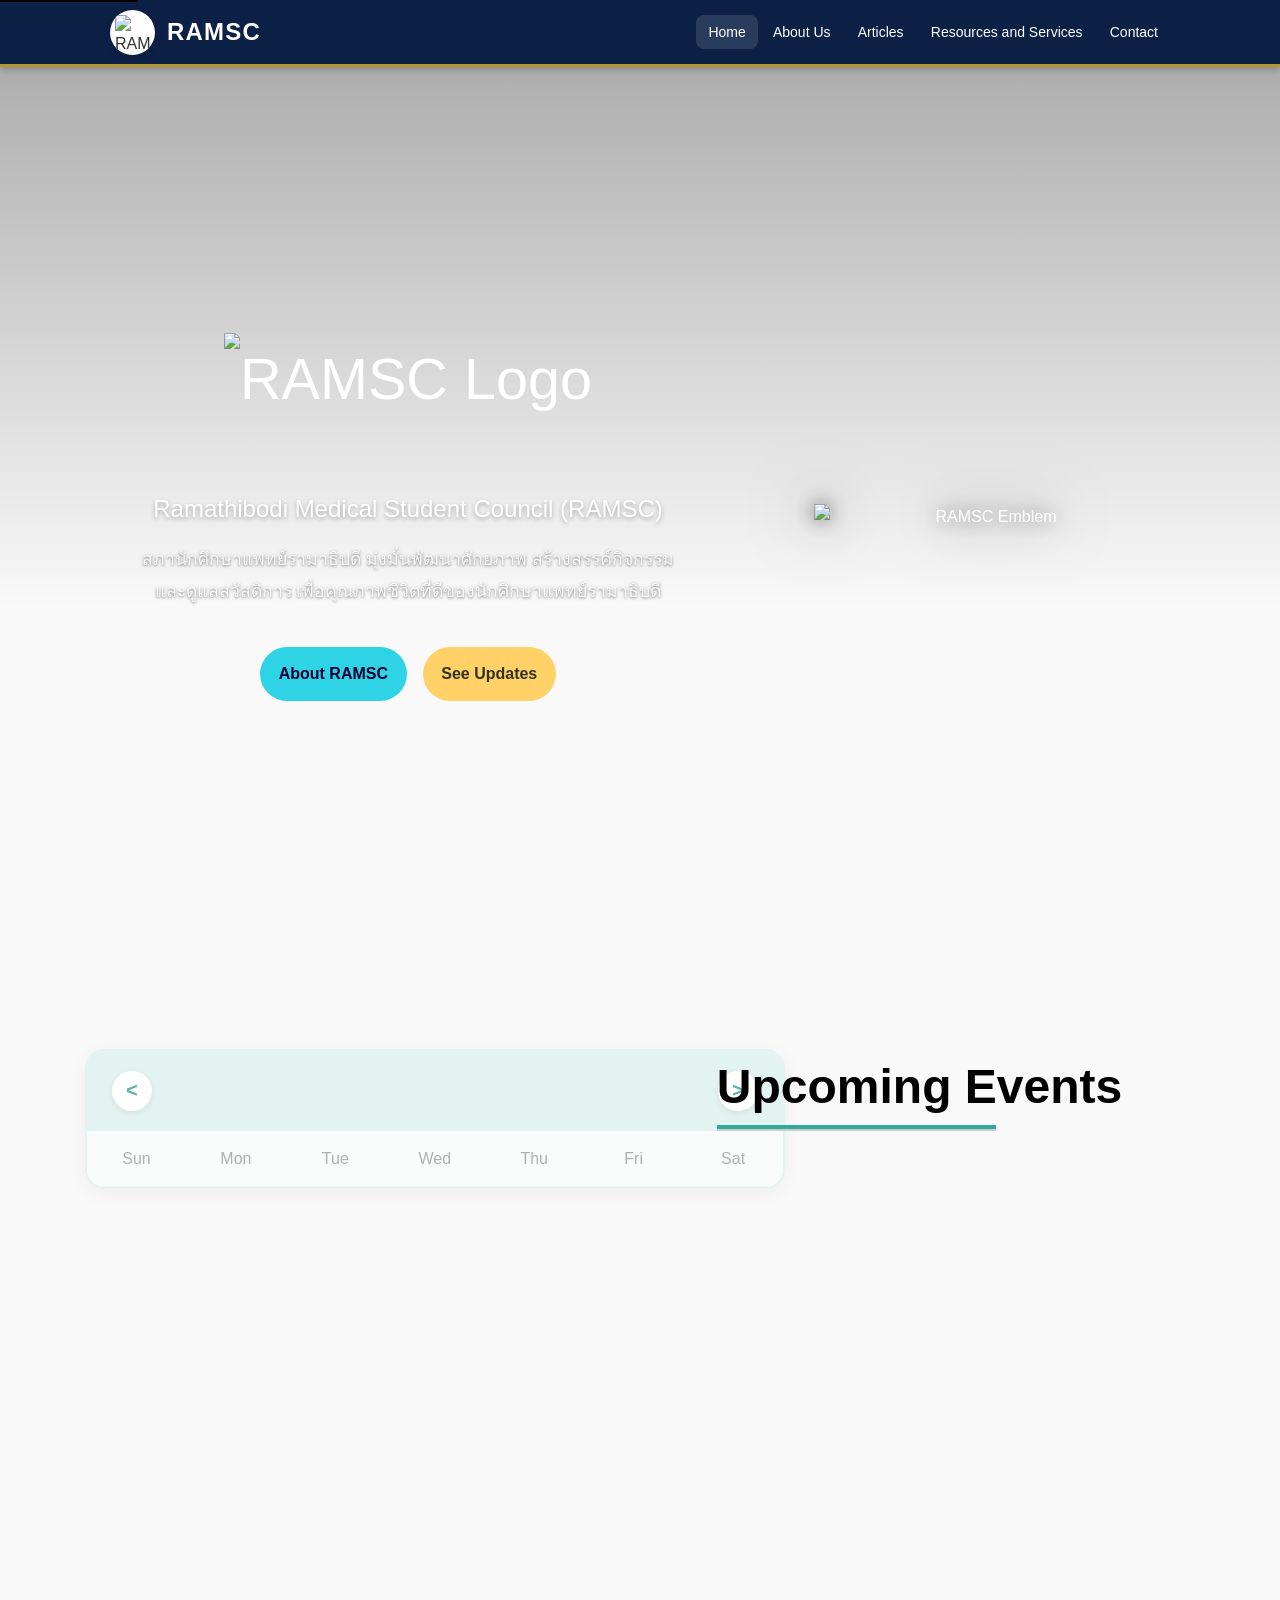
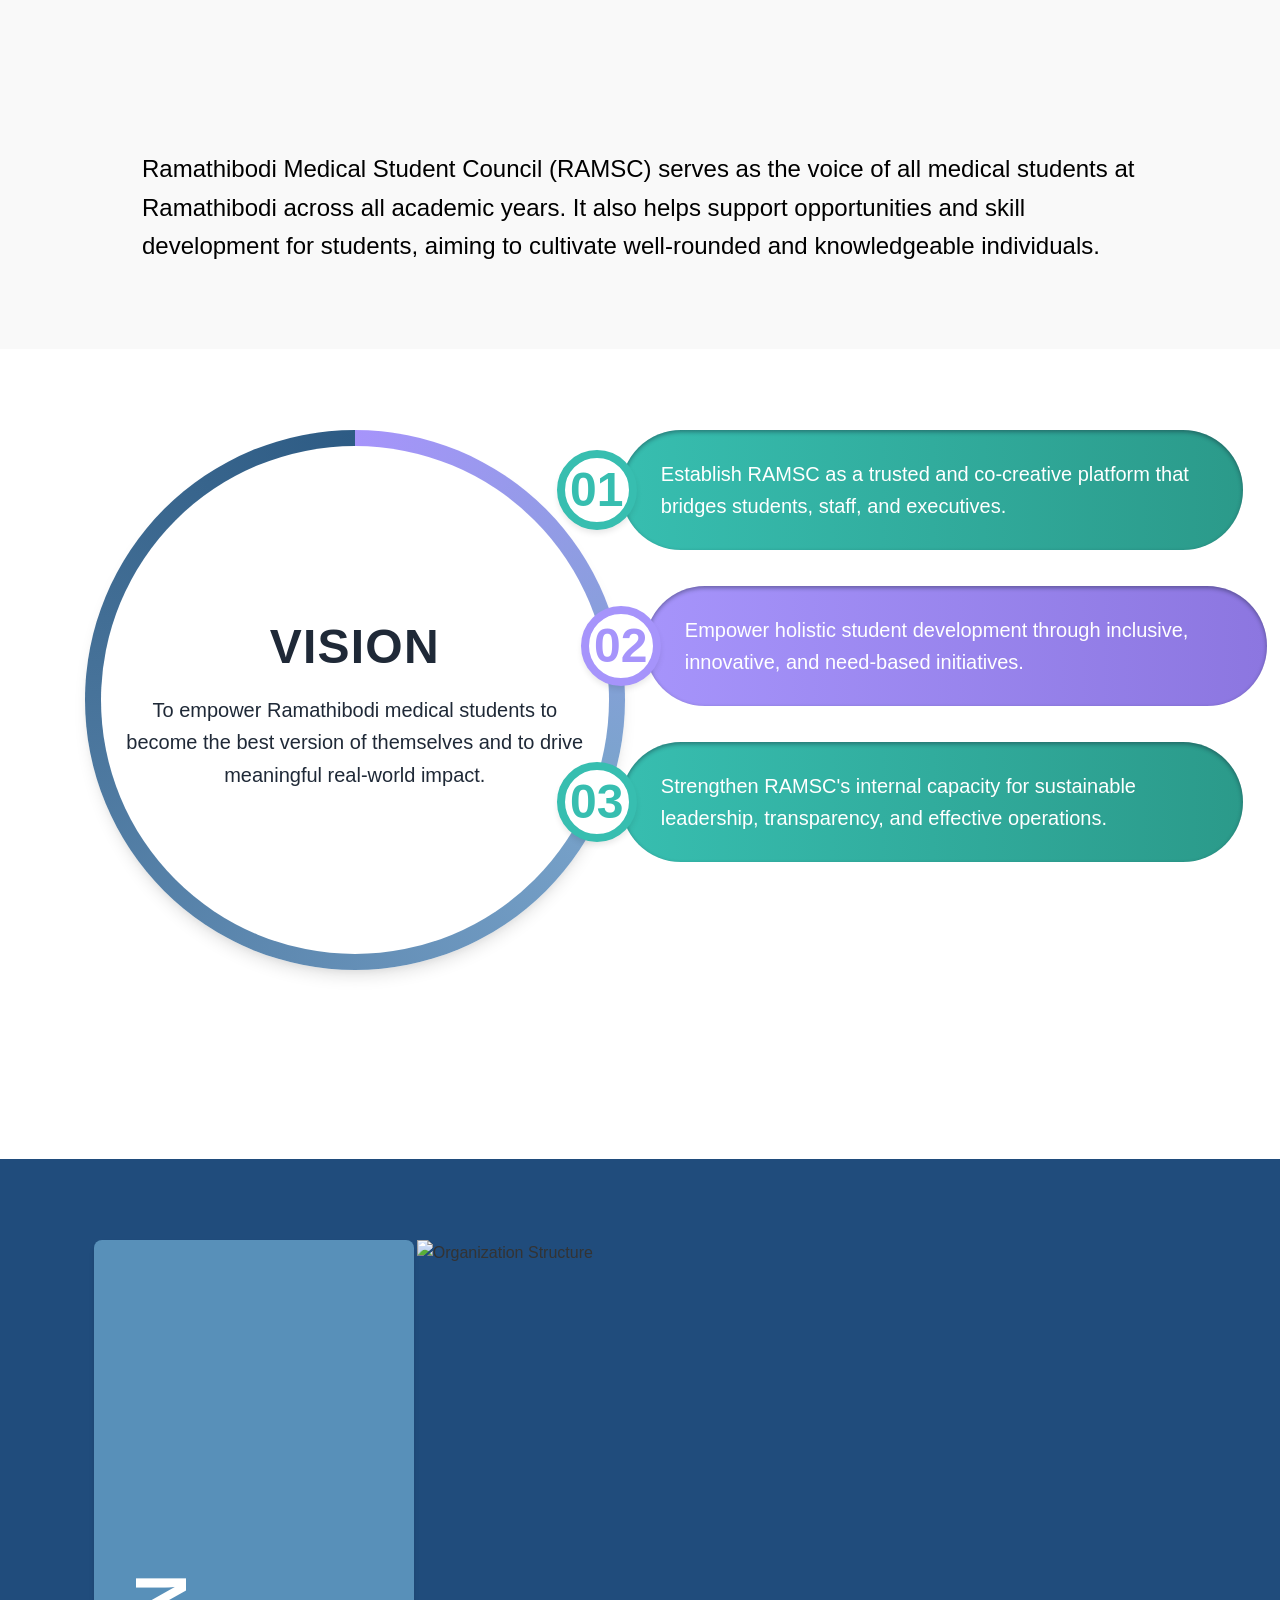
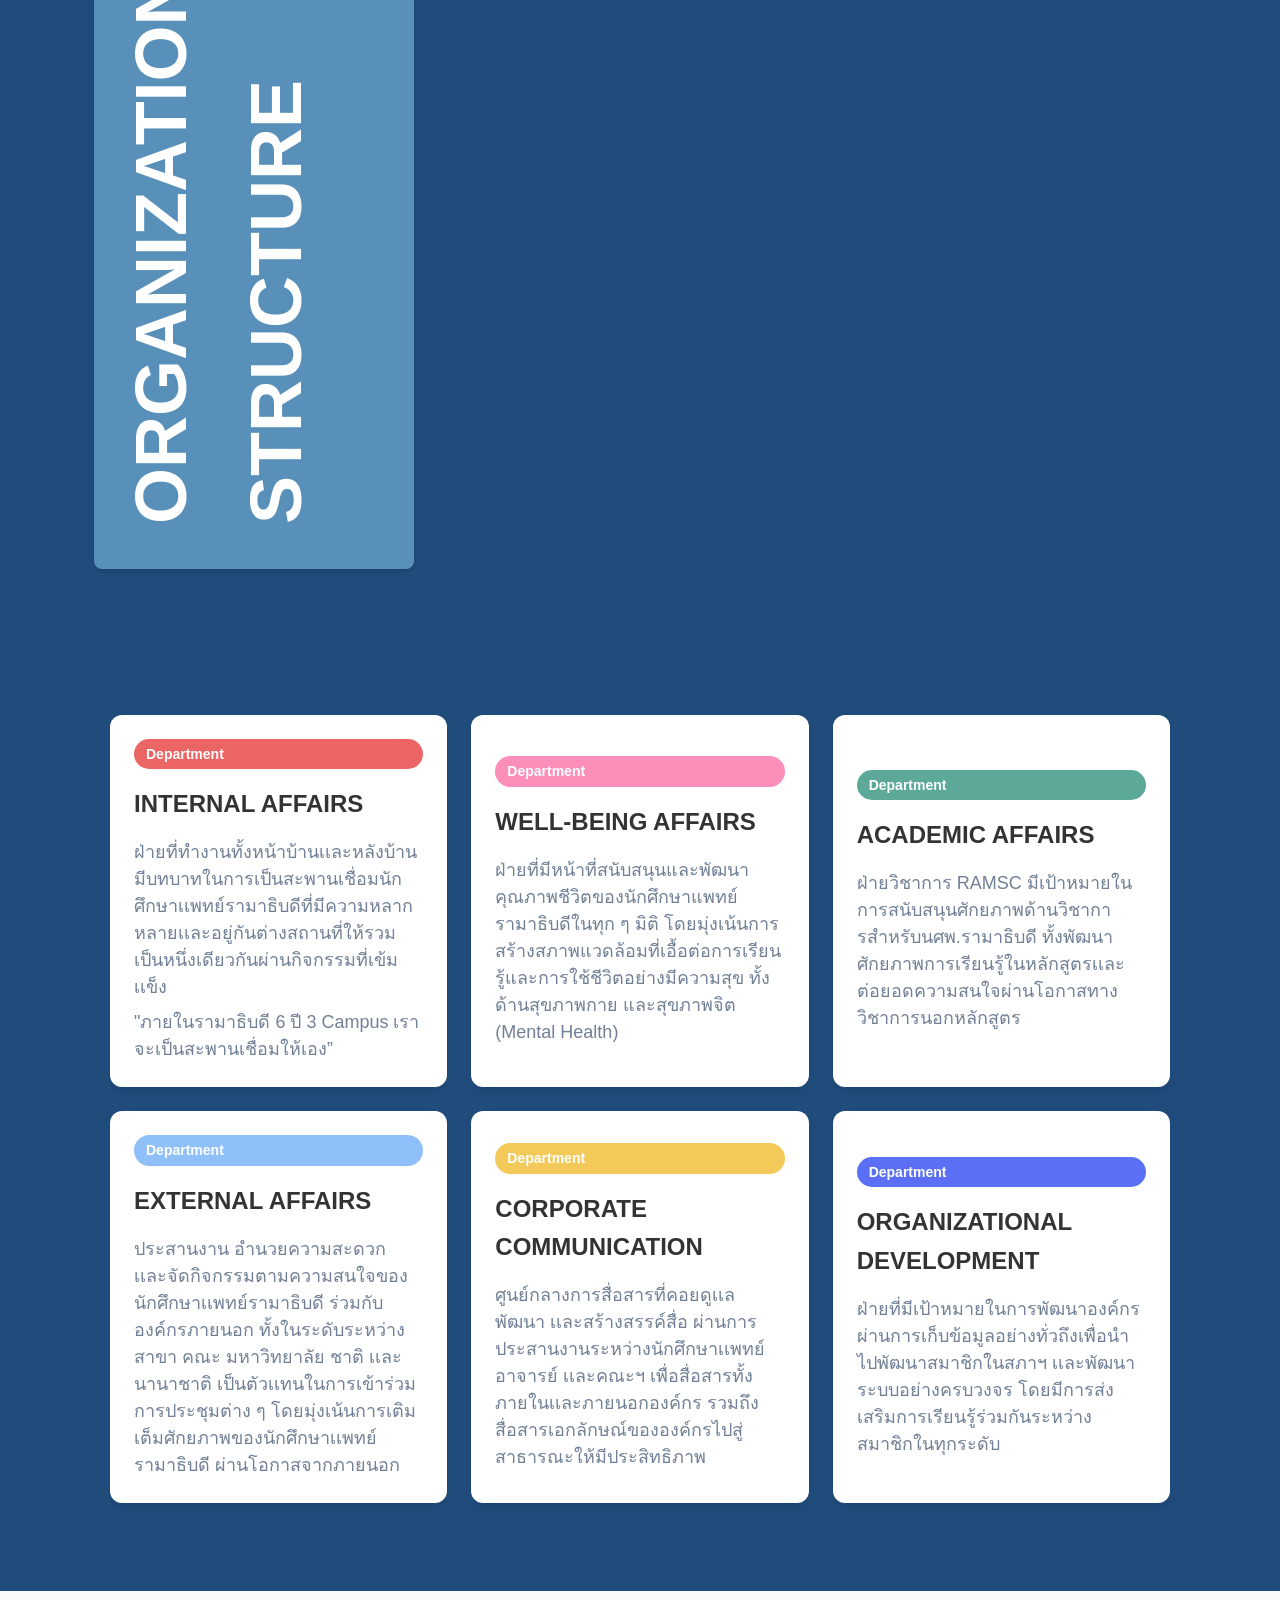
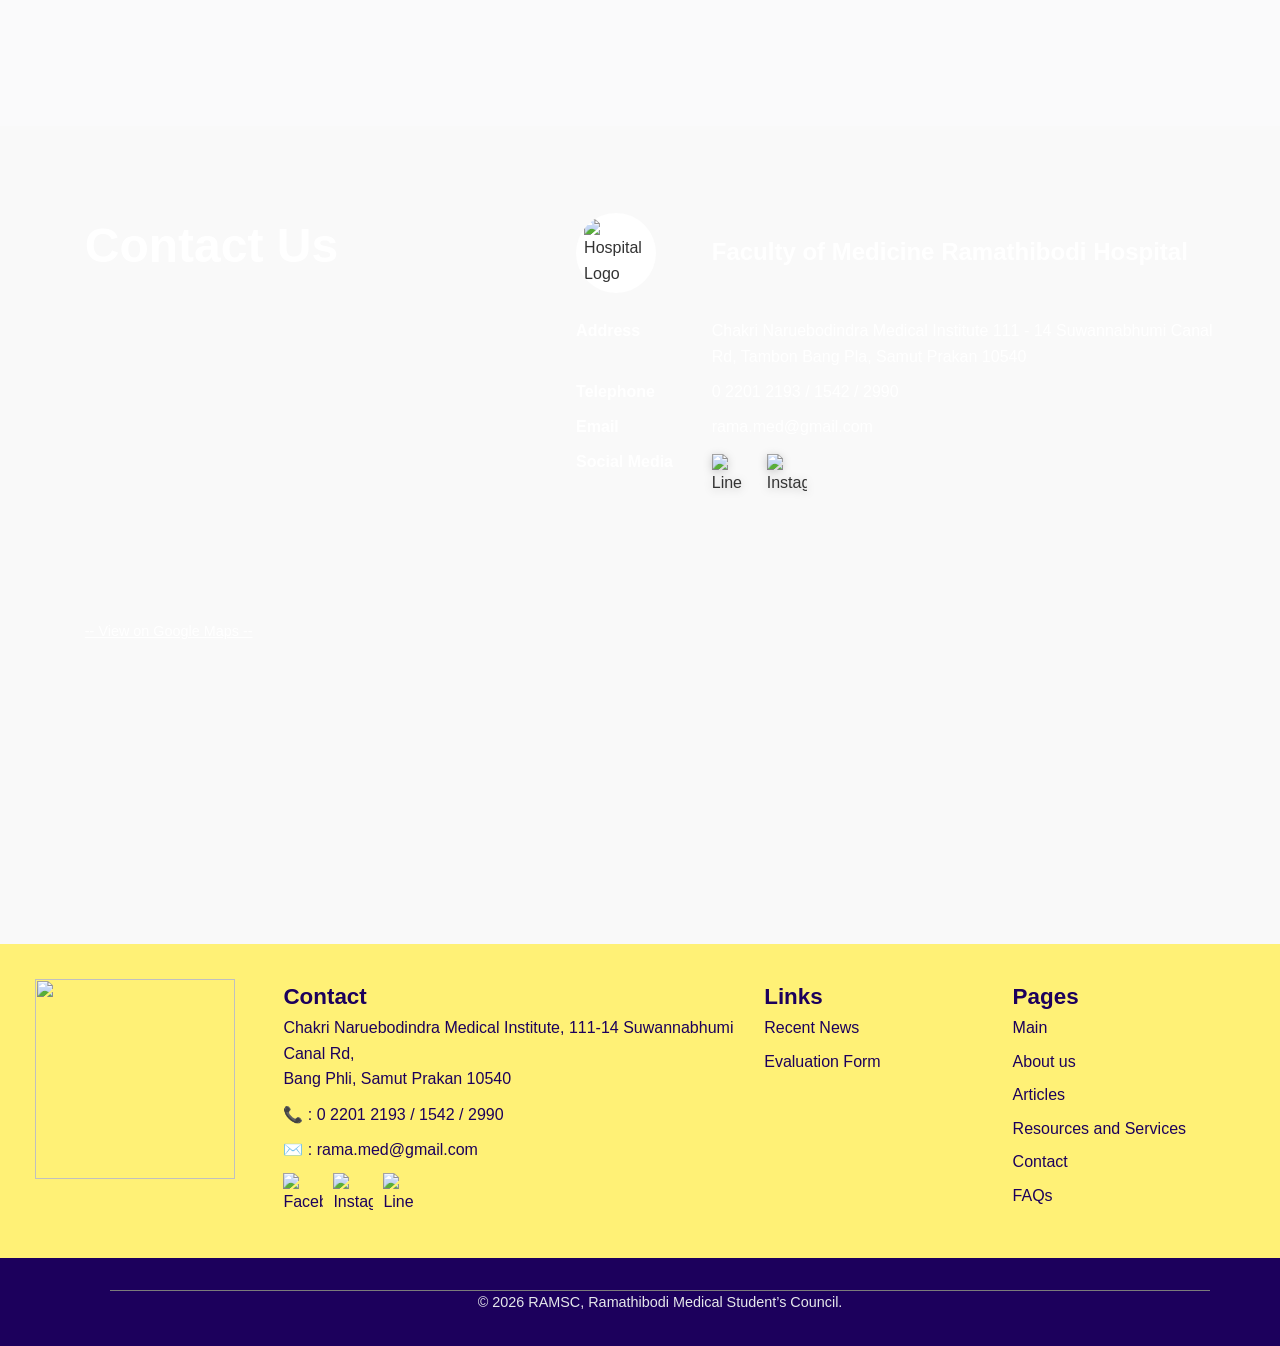
==== commit aa5a6f71: "Calendar and Upcoming events" ====
--- a/index.html
+++ b/index.html
@@ -28,7 +28,7 @@
       </button>
       <nav id="site-nav" class="site-nav" role="navigation">
         <ul>
-          <li><a href="index.html" class="btnsite active">Home</a></li>
+          <li><a href="index.html" aria-current="page" class="btnsite">Home</a></li>
           <li><a href="about_us.html" class="btnsite">About Us</a></li>
           <li><a href="articles.html" class="btnsite">Articles</a></li>
           <li><a href="resource.html" class="btnsite">Resources and Services</a></li>
@@ -73,69 +73,39 @@
     </section>
 
     <!-- DASH BOARD -->
-    <section class="section" id="dashboard" aria-labelledby="dashboard-title" style="margin-bottom: 2rem;">
+    <section class="section dashboard-section" id="dashboard" aria-labelledby="dashboard-title">
         
       <div class="row_dashboard">
         <!-- left column -->
         <div class="column_dashboard">
-            <div class="slideshow-container">
-                <div class="mySlides active">
-                    <div class="numbertext">1 / 3</div>
-                    <img src="assets/img/calendar_september.jpg" alt="Index Dashboard" onclick="openModal(this)">
-                    <div class="text">September Calender (click for full view)</div>
+            <!--calendar-->
+            <div class="calendar-container">
+              <div class="calendar-header">
+                <button id="prev-month" class="month-nav-btn">&lt;</button>
+                <h2 id="month-year-display"></h2>
+                <button id="next-month" class="month-nav-btn">&gt;</button>
+              </div>
+                <div class="calendar-days-of-week">
+                  <div>Sun</div>
+                  <div>Mon</div>
+                  <div>Tue</div>
+                  <div>Wed</div>
+                  <div>Thu</div>
+                  <div>Fri</div>
+                  <div>Sat</div>
                 </div>
-
-                <div class="mySlides fade">
-                    <div class="numbertext">2 / 3</div>
-                    <img src="assets/img/announcement_september.jpg" alt="Calendar September" onclick="openModal(this)">
-                    <div class="text">September Announcement (click for full view)</div>
-                </div>
-
-                <div class="mySlides fade">
-                    <div class="numbertext">3 / 3</div>
-                    <img src="assets/img/index_dashboard.JPG" alt="Announcement September" onclick="openModal(this)">
-                    <div class="text">September Announcement</div>
-                </div>
-
-                <a class="prev" onclick="plusSlides(-1)">&#10094;</a>
-                <a class="next" onclick="plusSlides(1)">&#10095;</a>
-
-                <!-- Custom class replacing Tailwind -->
-                <div class="slideshow-dots-wrapper">
-                    <span class="dot" onclick="currentSlide(1)"></span>
-                    <span class="dot" onclick="currentSlide(2)"></span>
-                    <span class="dot" onclick="currentSlide(3)"></span>
-                </div>
-            </div>
-
-            <!-- The Modal -->
-            <div id="imageModal" class="modal">
-                <div class="modal-content-wrapper">
-                    <span class="close" onclick="closeModal()">&times;</span>
-                    <img class="modal-content" id="modalImage">
-                </div>
+                <div class="calendar-grid" id="calendar-grid"></div>
             </div>
         </div>
         
         <!-- right column -->
         <div class="column_dashboard"> 
-          <h2 style="color: #000; font-size: 3rem">DASHBOARD</h2>
+          <h2 class="dashboard-heading">Upcoming Events</h2>
           <div class="dashboard-divider"></div>
-          <div class="news_dashboard"> 
-            <h3 class="news_title"> RAMSC 2025 is about to have the website </h3>
-            <p class="news_desc"> Coordinate Coorperation (CC) </p>
-          </div>
-
-          <div class="news_dashboard"> 
-            <h3 class="news_title"> Midterm Exam is coming at the end of this September </h3>
-            <p class="news_desc"> Academic Affair (AA) </p>
-          </div>
-
-          <div class="news_dashboard"> 
-            <h3 class="news_title"> Syringe Game will be held at the first of January. Stay tuned! </h3>
-            <p class="news_desc"> External Affair (EA) </p>
-          </div>
-          
+            <!--upcoming events-->
+            <div class="upcoming-events-container">
+              <div id="upcoming-list"></div>
+            </div>
         </div>
 
       </div>
--- a/css/styles.css
+++ b/css/styles.css
@@ -280,52 +280,86 @@
 }
 
 /* Chips & Cards */
-.chip {
-  display: inline-block;
-  font-size: 0.75rem;
-  padding: 0.15rem 0.5rem;
-  border-radius: 999px;
-  background: color-mix(in oklab, var(--accent) 16%, #fff);
-  color: color-mix(in oklab, var(--accent) 70%, #000);
-}
-.card-grid {
-  display: grid;
-  grid-template-columns: repeat(auto-fit, minmax(240px, 1fr));
-  gap: clamp(1rem, 3vw, 1.5rem);
-}
-.card {
-  background: rgb(224, 224, 224);
-  border-radius: var(--radius);
-  overflow: hidden;
-  box-shadow: var(--shadow);
-  transition:
-    transform 0.15s ease,
-    box-shadow 0.2s ease;
-}
-.card:hover {
-  transform: translateY(-4px);
-  box-shadow: 0 14px 40px rgba(2, 6, 23, 0.12);
-}
-.card-body {
-  padding: 1rem;
-}
-.card-text {
-  font-size: 20px;
-  font-weight: 450;
-  color: #003;
-  text-align: center;
-}
-.card-titles {
-  font-size: 25px;
-  font-weight: 600;
-  color: #1c005c;
-  text-align: center;
-}
-.card-date {
-  font-size: 14px;
-  color: #555;
-  text-align: center;
-  margin-top: 0.25rem;
+.chip { 
+  display: inline-flex; 
+  align-items: center;
+  font-size: .75rem; 
+  padding: .25rem .6rem; 
+  border-radius: 999px; 
+  background: color-mix(in oklab, var(--accent) 16%, #fff); 
+  color: color-mix(in oklab, var(--accent) 70%, #000); 
+  white-space: nowrap;
+}
+
+.card-grid { 
+  display: grid; 
+  /* Widened the minmax slightly so horizontal cards have room to breathe */
+  grid-template-columns: repeat(auto-fit, minmax(320px, 1fr)); 
+  gap: clamp(1rem, 3vw, 1.5rem); 
+}
+
+.card { 
+  background: rgb(224, 224, 224); 
+  border-radius: var(--radius); 
+  overflow: hidden; 
+  box-shadow: var(--shadow); 
+  transition: transform .15s ease, box-shadow .2s ease;
+  
+  /* Layout fixes: Allows card to grow dynamically based on text */
+  display: flex; 
+  flex-direction: row; /* Aligns image on left, text on right */
+  align-items: stretch;
+  height: auto; 
+  min-height: 120px;
+}
+
+.card:hover { 
+  transform: translateY(-4px); 
+  box-shadow: 0 14px 40px rgba(2,6,23,.12); 
+} 
+
+/* Ensures the image doesn't warp or overflow */
+.card img {
+  width: 120px; 
+  object-fit: cover;
+  background: #f0f0f0; /* Fallback color if image fails to load */
+}
+
+.card-body { 
+  padding: 1.25rem; /* Thicker, more comfortable padding */
+  box-sizing: border-box; /* Prevents padding from breaking the width */
+  display: flex;
+  flex-direction: column;
+  justify-content: center;
+  gap: 0.5rem; /* Replaces messy margins with clean spacing */
+  flex: 1; /* Forces body to take up remaining space */
+} 
+
+.card-titles { 
+  font-size: 22px; /* Scaled down slightly to prevent crowding */
+  font-weight: 600; 
+  color: #1c005c; 
+  text-align: left; /* Matched to your screenshot */
+  margin: 0;
+  line-height: 1.3;
+}
+
+.card-text { 
+  font-size: 18px; 
+  font-weight: 450; 
+  color: #003; 
+  text-align: left; 
+  margin: 0;
+  display: flex;
+  align-items: center;
+  gap: 8px; /* Adds space between Author text and the Chip */
+}
+
+.card-date { 
+  font-size: 14px; 
+  color: #555; 
+  text-align: left; 
+  margin: 0; 
 }
 
 /* Depts */
@@ -2043,3 +2077,415 @@
     justify-content: center;
   }
 }
+
+/* article interface --- */
+/* Reset and Base Styles */
+* {
+    margin: 0;
+    padding: 0;
+    box-sizing: border-box;
+    font-family: 'Segoe UI', Tahoma, Geneva, Verdana, sans-serif;
+}
+
+body {
+    background-color: #f9f9f9;
+    color: #333;
+}
+
+/* Navigation & Header */
+.top-nav {
+    background-color: #1a0b2e; /* Deep purple matching RAMSC */
+    color: white;
+    padding: 10px 40px;
+}
+
+.top-nav h1 {
+    font-size: 1.2rem;
+    font-weight: 500;
+}
+
+.main-header {
+    background-color: #000000;
+    color: white;
+    padding: 20px 40px;
+    margin-bottom: 30px;
+}
+
+.main-header h2 {
+    font-size: 1.8rem;
+    font-weight: 400;
+}
+
+.container {
+    max-width: 1200px;
+    margin: 0 auto;
+    padding: 0 20px;
+}
+
+/* Section Layout */
+.news-section {
+    display: flex;
+    margin-bottom: 40px;
+    gap: 30px;
+}
+
+/* Vertical Labels */
+.section-label {
+    flex: 0 0 50px;
+    display: flex;
+    align-items: center;
+    justify-content: center;
+    color: white;
+    font-size: 1.5rem;
+    font-weight: 600;
+    border-radius: 4px;
+}
+
+.section-label span {
+    writing-mode: vertical-rl;
+    transform: rotate(180deg);
+    padding: 20px 0;
+}
+
+.label-recent {
+    background-color: #90a4ae; /* Greyish blue */
+}
+
+.label-more {
+    background-color: #78909c; /* Slightly darker greyish blue */
+}
+
+.section-content {
+    flex: 1;
+    display: flex;
+    flex-direction: column;
+    gap: 20px;
+}
+
+/* Card Styles */
+.news-card {
+    display: flex;
+    background: white;
+    border-radius: 8px;
+    overflow: hidden;
+    box-shadow: 0 2px 5px rgba(0,0,0,0.05);
+    height: 160px; /* Fixed height for consistency */
+}
+
+.news-card-img {
+    flex: 0 0 250px;
+    height: 100%;
+}
+
+.news-card-img img {
+    width: 100%;
+    height: 100%;
+    object-fit: cover; /* Crops image centrally */
+}
+
+.news-card-content {
+    padding: 15px 20px;
+    flex: 1;
+    display: flex;
+    flex-direction: column;
+    min-width: 0; /* Important for text truncation */
+}
+
+/* Title Fade Effect */
+.title-fade {
+    font-size: 1.2rem;
+    font-weight: bold;
+    margin-bottom: 8px;
+    white-space: nowrap;
+    overflow: hidden;
+    /* Creates the fading disappearance effect */
+    -webkit-mask-image: linear-gradient(to right, black 80%, transparent 100%);
+    mask-image: linear-gradient(to right, black 80%, transparent 100%);
+}
+
+.meta-info {
+    display: flex;
+    align-items: center;
+    gap: 10px;
+    margin-bottom: 10px;
+    font-size: 0.9rem;
+    font-weight: 600;
+}
+
+.paragraphs {
+    font-size: 0.85rem;
+    color: #666;
+    display: -webkit-box;
+    -webkit-line-clamp: 3;
+    -webkit-box-orient: vertical;
+    overflow: hidden;
+}
+
+/* Grid Layout for More News */
+.more-news-grid {
+    display: grid;
+    grid-template-columns: repeat(2, 1fr);
+    gap: 20px;
+}
+
+/* Small Cards for Grid */
+.more-news-grid .news-card {
+    height: 120px;
+}
+.more-news-grid .news-card-img {
+    flex: 0 0 150px;
+}
+.more-news-grid .title-fade {
+    font-size: 1rem;
+}
+.more-news-grid .paragraphs {
+    -webkit-line-clamp: 2;
+}
+
+/* Tags */
+.tag {
+    padding: 2px 10px;
+    border-radius: 12px;
+    font-size: 0.75rem;
+    color: white;
+    font-weight: normal;
+}
+.tag-academic { background-color: #f28b82; } /* Pastel Red */
+.tag-activity { background-color: #5AC18E; } /* Pastel Green */
+.tag-well-being { background-color: #f48fb1; } /* Pastel Pink */
+.tag-announcement { background-color: #81d4fa; } /* Pastel Blue */
+
+/* Load More Button */
+.load-more-container {
+    text-align: center;
+    margin-top: 15px;
+}
+
+#load-more-btn {
+    background: none;
+    border: none;
+    color: #666;
+    font-size: 1rem;    
+    cursor: pointer;
+    text-decoration: underline;
+}
+
+#load-more-btn:hover {
+    color: #333;
+}
+
+.hidden {
+    display: none !important;
+}
+
+/* Calendar */
+.calendar-container {
+    width: 700px;
+    background: #ffffff;
+    border-radius: 20px;
+    box-shadow: 0 4px 20px rgba(0, 0, 0, 0.05);
+    border: 2px solid #e2f3f1;
+    overflow: hidden;
+}
+
+.calendar-header {
+    background-color: #e2f3f1;
+    padding: 20px 25px;
+    display: flex;
+    justify-content: space-between;
+    align-items: center;
+}
+
+.calendar-header {
+    background-color: #e2f3f1;
+    padding: 20px 25px;
+    display: flex;
+    justify-content: space-between;
+    align-items: center;
+}
+
+.calendar-header h2 {
+    margin: 0;
+    color: #5ab3a9;
+    font-size: 32px;
+    font-weight: 600;
+    flex-grow: 1;
+    text-align: center;
+}
+
+.calendar-days-of-week {
+    display: grid;
+    grid-template-columns: repeat(7, 1fr);
+    background-color: #f8fcfb;
+    text-align: center;
+    padding: 15px 0;
+    color: #b0b0b0;
+    font-size: 16px;
+    border-bottom: 1px solid #f0f0f0;
+}
+
+.calendar-grid {
+    display: grid;
+    grid-template-columns: repeat(7, 1fr);
+    grid-auto-rows: 100px;
+}
+
+.calendar-day {
+    padding: 10px;
+    box-sizing: border-box;
+    position: relative;
+    border-right: 1px solid #f9f9f9;
+    border-bottom: 1px solid #f9f9f9;
+    min-width: 0;
+    overflow: hidden;
+}
+
+.calendar-day:nth-child(7n) {
+    border-right: none;
+}
+
+.day-number {
+    font-size: 14px;
+    color: #333333;
+    margin-bottom: 8px;
+}
+
+.event {
+    font-size: 11px;
+    color: #ffffff;
+    padding: 4px 6px;
+    border-radius: 4px;
+    margin-bottom: 4px;
+    white-space: nowrap;
+    overflow: hidden;
+    text-overflow: ellipsis;
+    width: 100%;
+    box-sizing: border-box;
+}
+
+.empty-day {
+    background-color: #ffffff;
+}
+
+.month-nav-btn {
+    background-color: #ffffff;
+    border: none;
+    width: 40px;
+    height: 40px;
+    border-radius: 50%;
+    color: #5ab3a9;
+    font-size: 20px;
+    font-weight: bold;
+    cursor: pointer;
+    box-shadow: 0 2px 6px rgba(0, 0, 0, 0.08);
+    display: flex;
+    align-items: center;
+    justify-content: center;
+    transition: background-color 0.2s ease, transform 0.1s ease;
+}
+
+.month-nav-btn:hover {
+    background-color: #f0f8f7;
+    transform: scale(1.05);
+}
+
+/* Upcoming Events */
+.upcoming-events-container {
+    width: 500px;
+    font-family: sans-serif;
+}
+
+.upcoming-title {
+    font-size: 38px;
+    font-weight: 700;
+    color: #111111;
+    margin: 0 0 10px 0;
+    letter-spacing: -0.5px;
+}
+
+.title-underline {
+    width: 140px;
+    height: 4px;
+    background-color: #37beb0;
+    margin-bottom: 30px;
+}
+
+#upcoming-list {
+    display: flex;
+    flex-direction: column;
+    gap: 16px;
+}
+
+.event-card {
+    position: relative;
+    background: #ffffff;
+    border-radius: 16px;
+    padding: 20px 24px;
+    box-shadow: 0 4px 15px rgba(0, 0, 0, 0.06);
+    display: flex;
+    align-items: center;
+    overflow: hidden;
+    z-index: 1;
+}
+
+.event-card::after {
+    content: '';
+    position: absolute;
+    top: 0;
+    right: 0;
+    bottom: 0;
+    width: 16px;
+    z-index: -1;
+}
+
+.event-icon-wrapper {
+    width: 40px;
+    height: 40px;
+    margin-right: 16px;
+    display: flex;
+    align-items: center;
+    justify-content: center;
+    flex-shrink: 0;
+}
+
+.event-details {
+    display: flex;
+    flex-direction: column;
+}
+
+.event-name {
+    font-size: 20px;
+    font-weight: 600;
+    color: #000000;
+    margin: 0 0 4px 0;
+}
+
+.event-time {
+    font-size: 14px;
+    color: #666666;
+    margin: 0;
+}
+
+.dashboard-section {
+    margin-bottom: 2rem;
+}
+
+.dashboard-heading {
+    color: #000;
+    font-size: 3rem;
+}
+
+.theme-Academic::after { background: linear-gradient(180deg, #5de0d3, #37beb0); }
+.theme-Activity::after { background: linear-gradient(180deg, #ff7a7a, #ff4d4d); }
+.theme-Well-being::after { background: linear-gradient(180deg, #ffb3d1, #ff85b4); }
+.theme-Announcement::after { background: linear-gradient(180deg, #c4b5fd, #a694fb); }
+
+.icon-Academic svg { stroke: #37beb0; fill: none; width: 28px; height: 28px; }
+.icon-Activity svg { stroke: #ff4d4d; fill: none; width: 28px; height: 28px; }
+.icon-Well-being svg { stroke: #ff85b4; fill: none; width: 28px; height: 28px; }
+.icon-Announcement svg { stroke: #a694fb; fill: none; width: 28px; height: 28px; }
+
+.Academic { background-color: #37beb0; }
+.Activity { background-color: #ff4d4d; }
+.Well-being { background-color: #ff85b4; }
+.Announcement { background-color: #a694fb; }
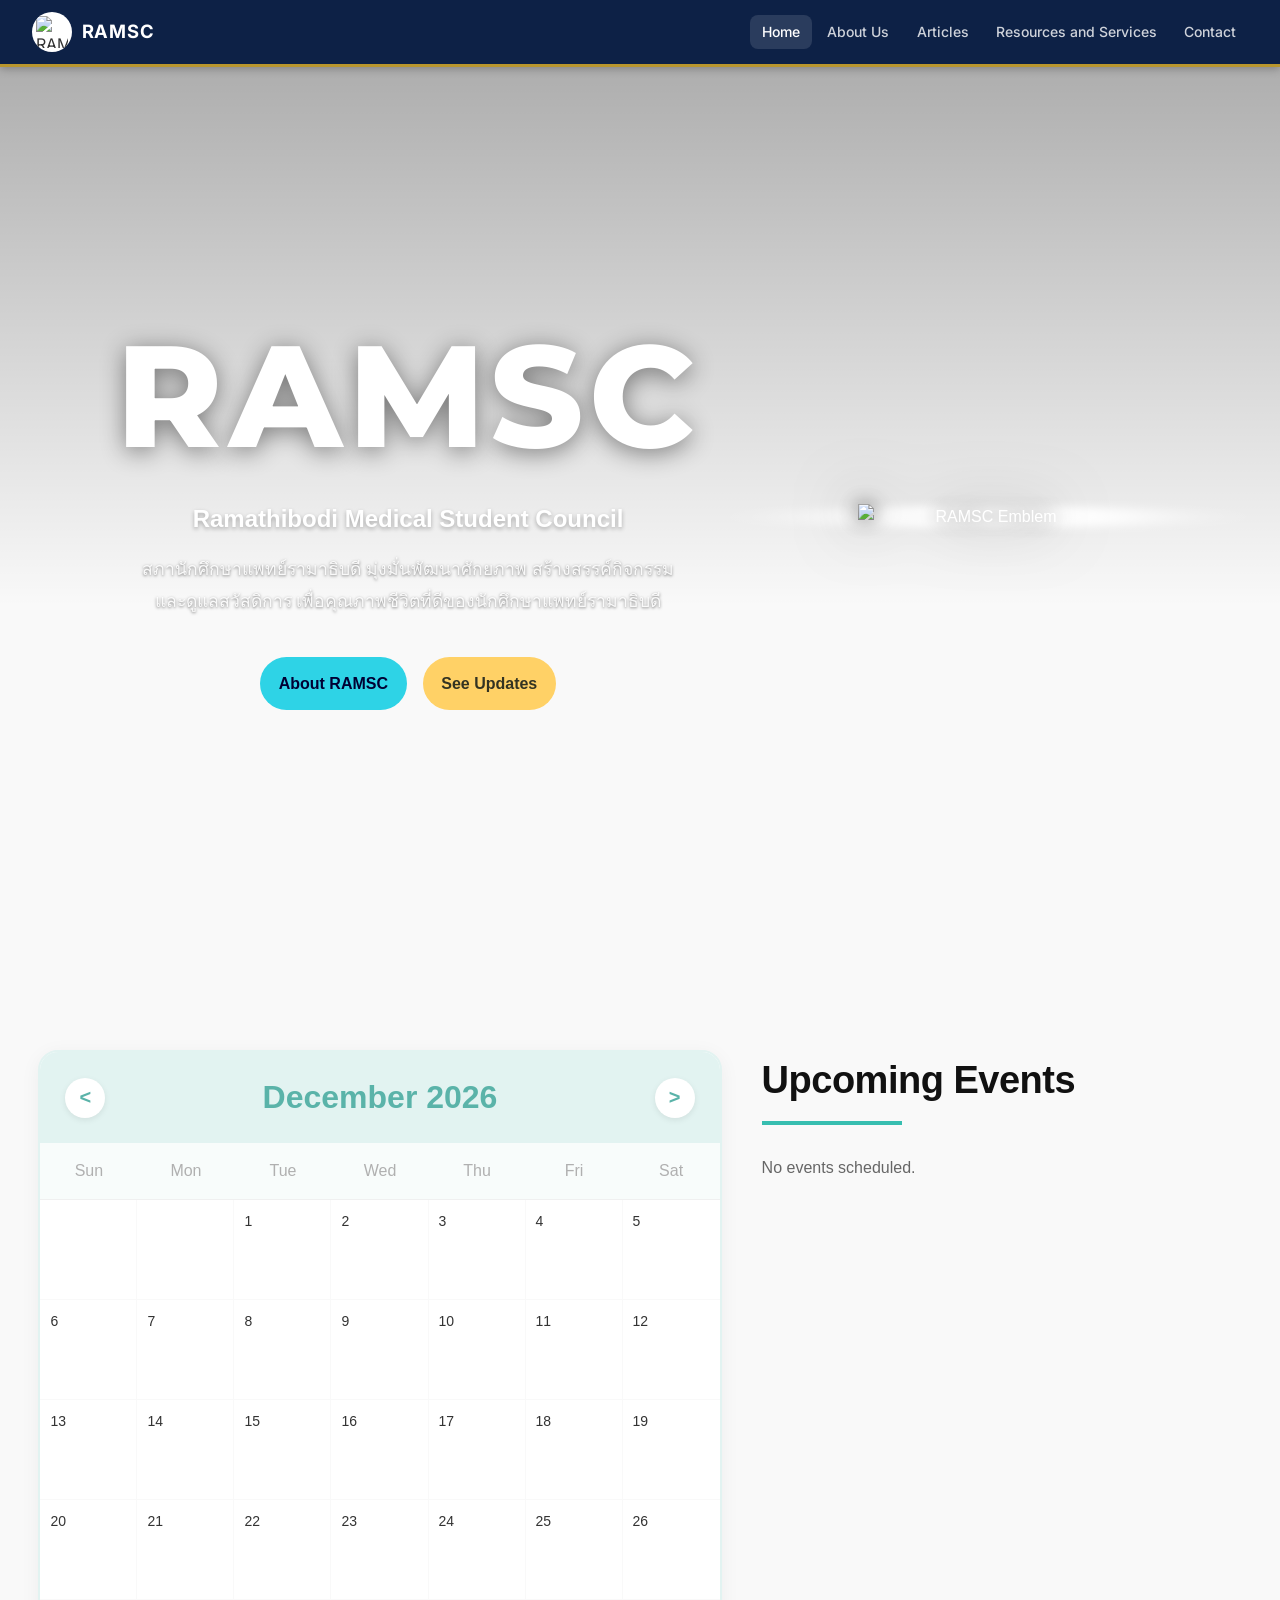
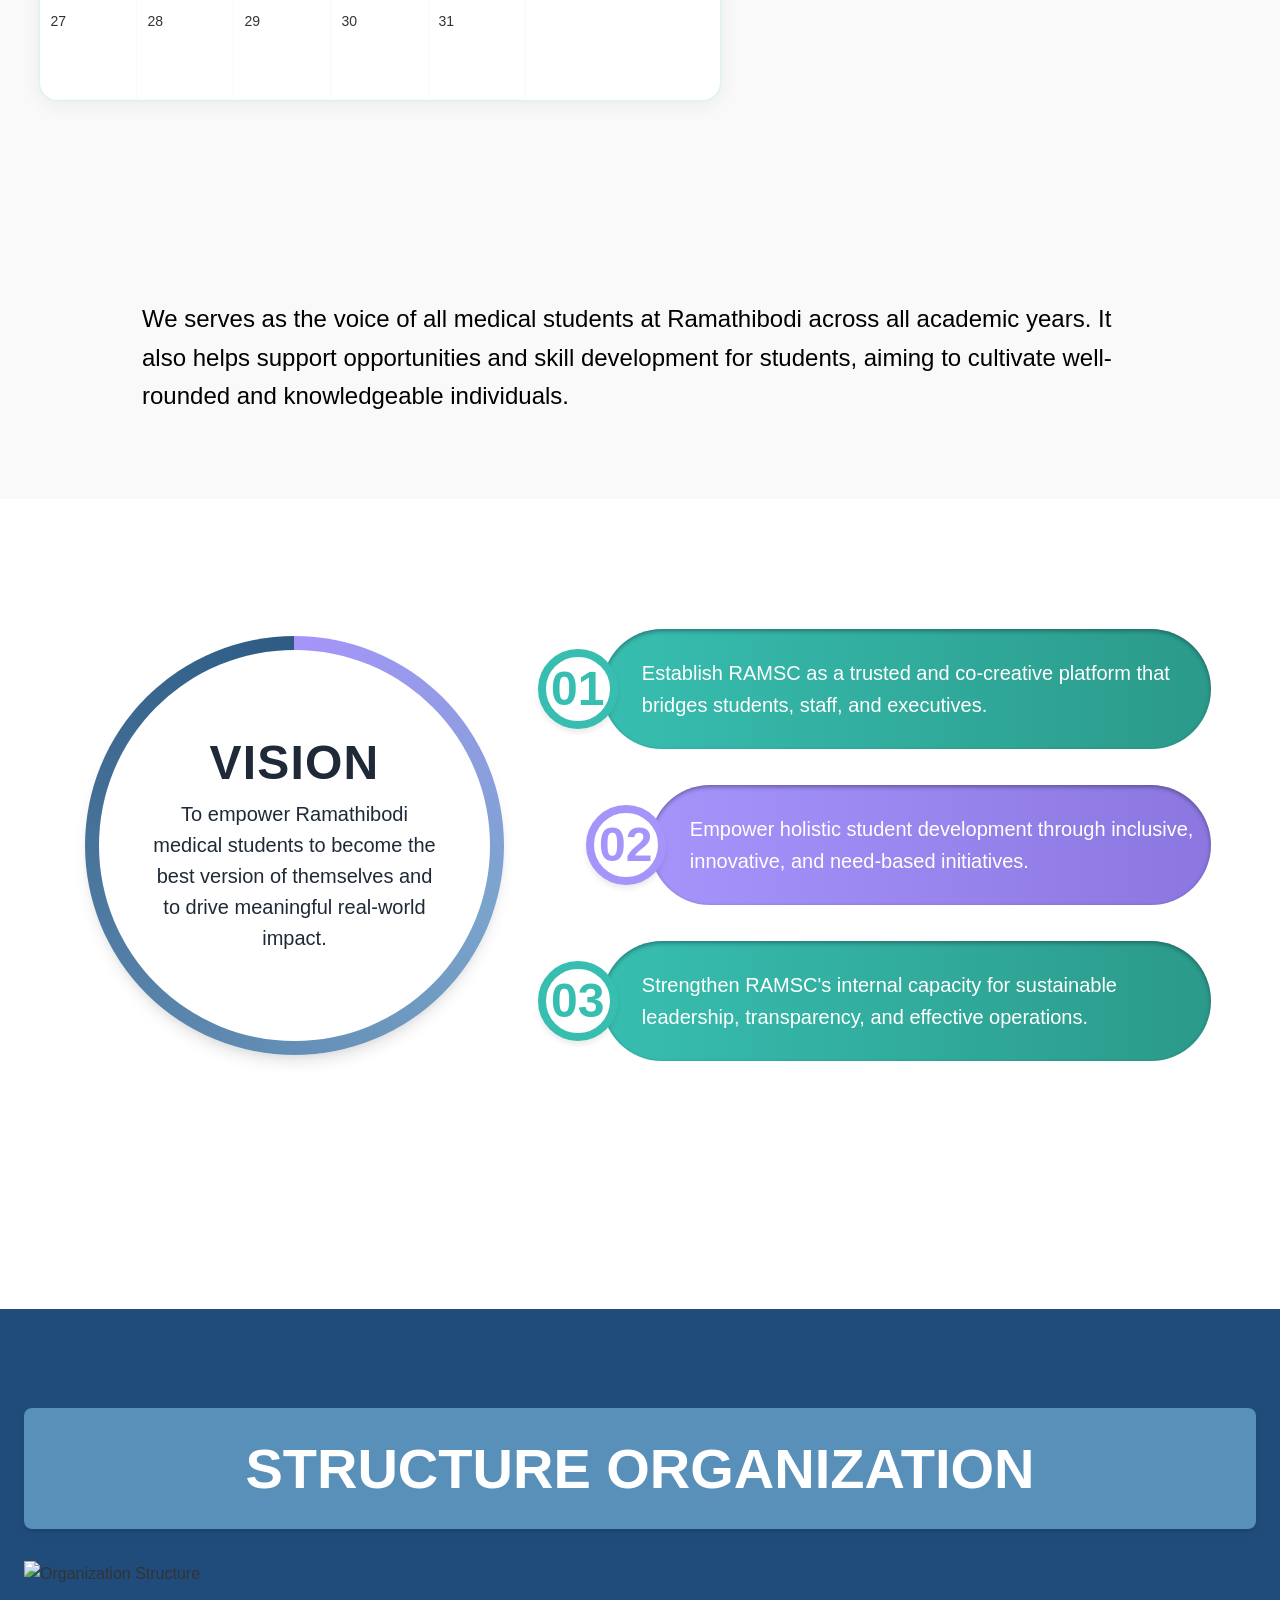
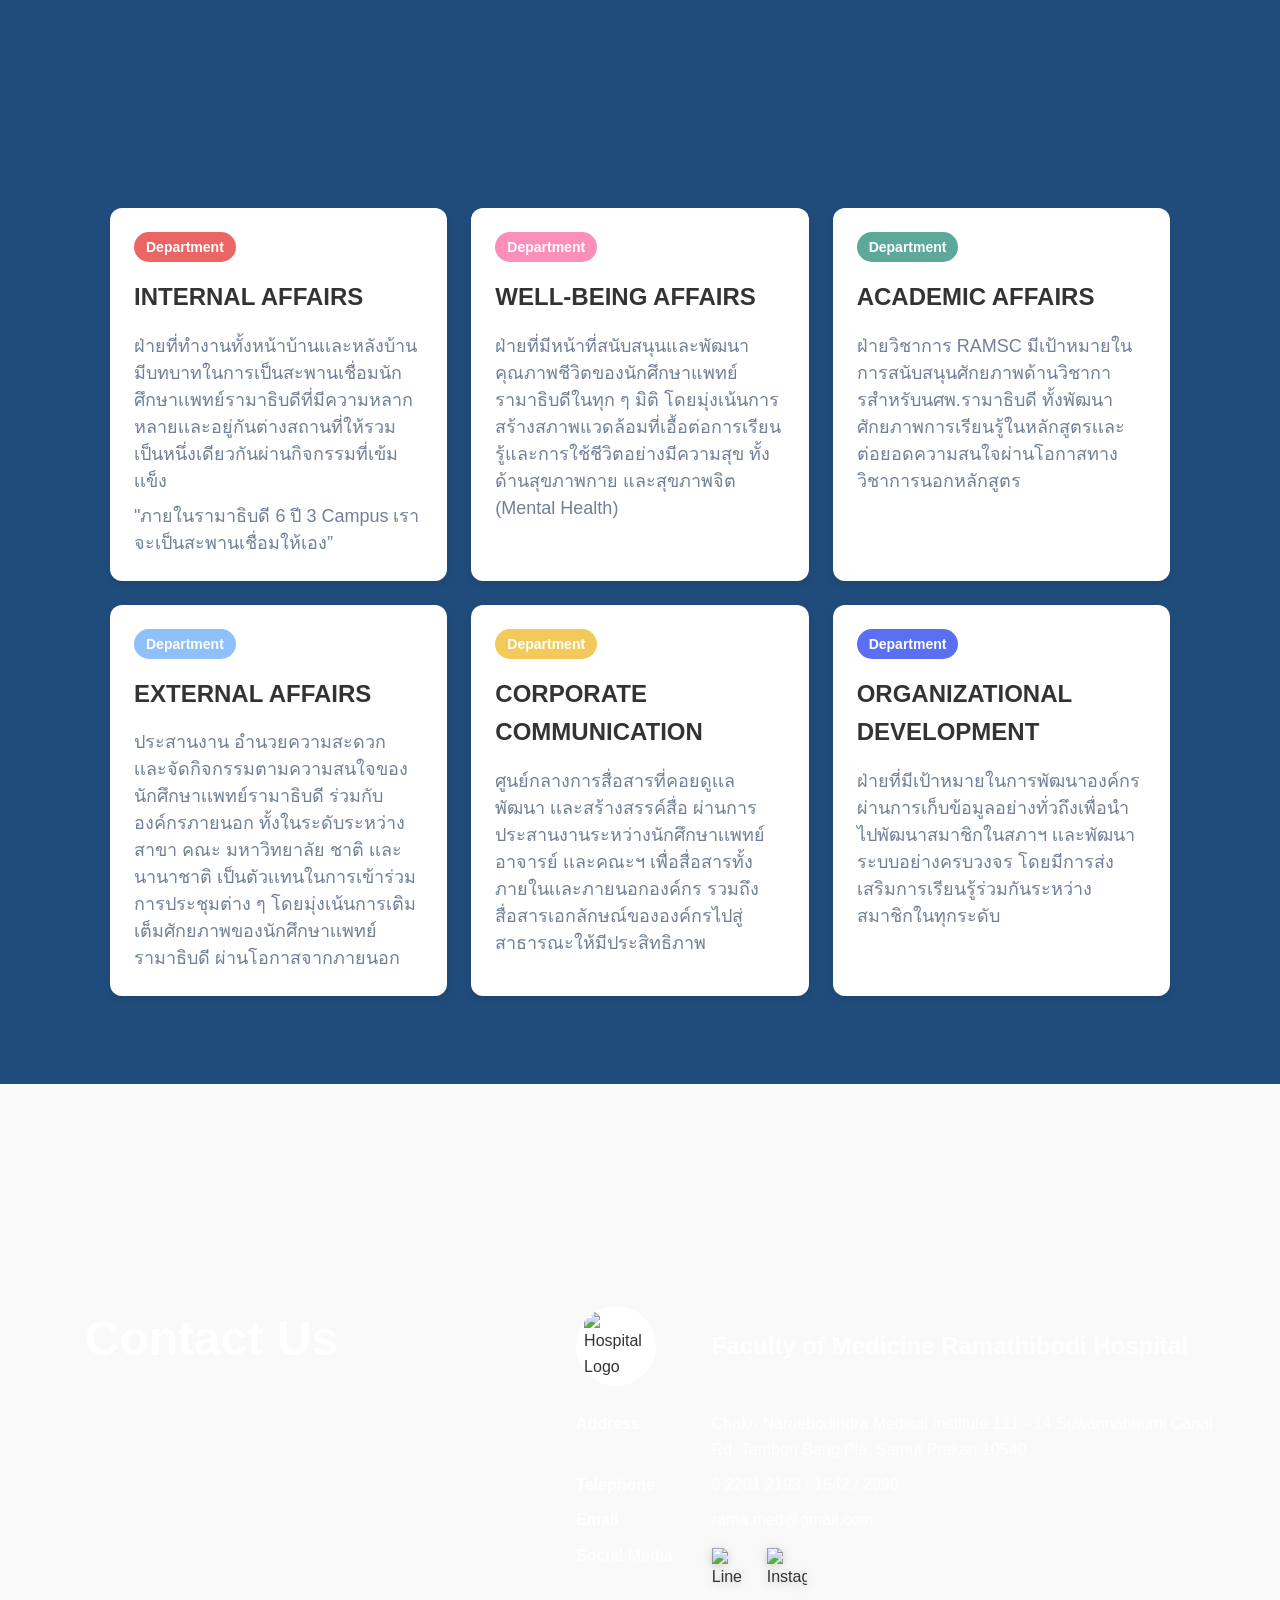
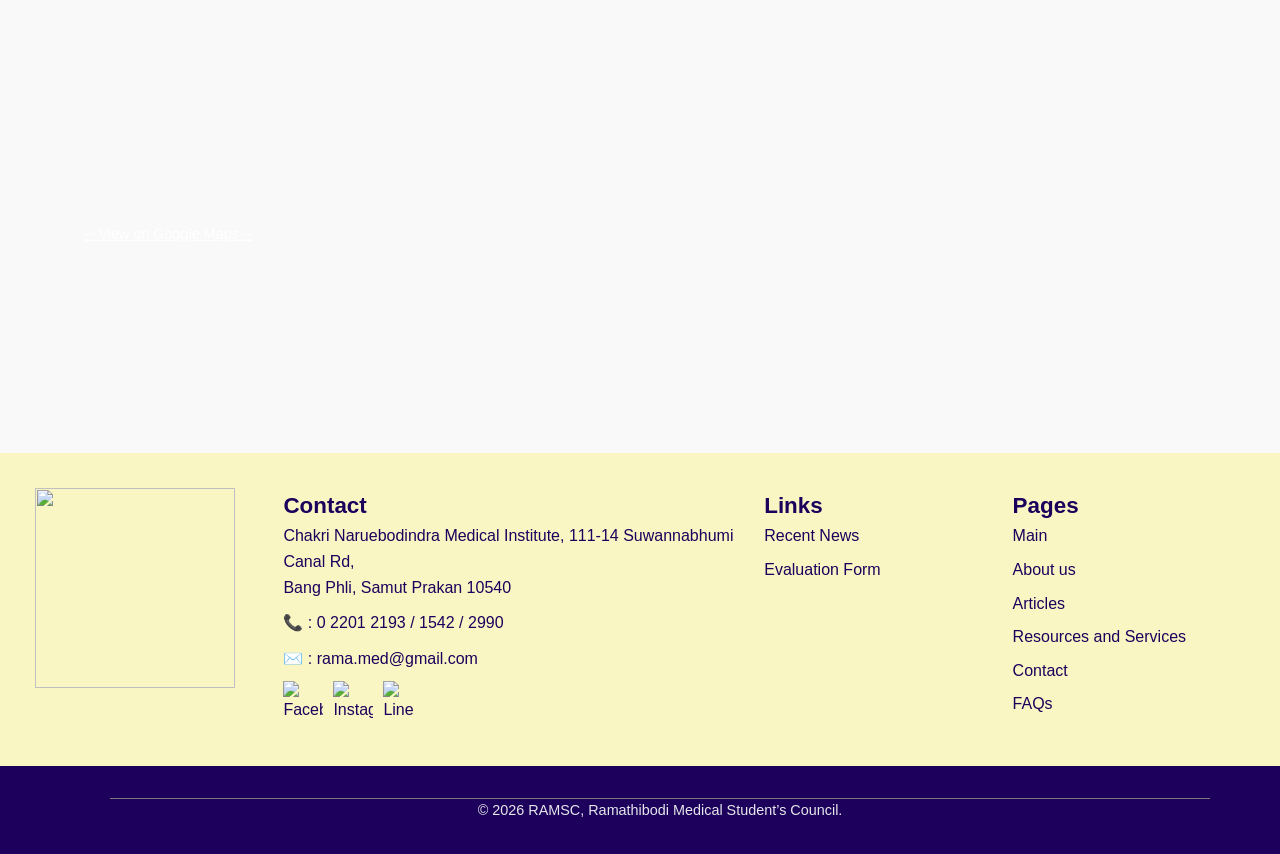
==== commit 5185a28a: "change UI" ====
--- a/index.html
+++ b/index.html
@@ -48,10 +48,10 @@
         <div class="hero-overlay">
           <div class="container hero-row">
             <div class="hero-left-column">
-              <img class="hero-title reveal mb-logo" data-reveal-delay="0" src="assets/img/index_ramsc_graphic_text.png" alt="RAMSC Logo" />
+              <h1 class="hero-title reveal mb-logo" data-reveal-delay="0">RAMSC</h1>
               
               <div class="hero-text-stack">
-                <p class="hero-subtitle" data-reveal-delay="0.1">Ramathibodi Medical Student Council (RAMSC)</p>
+                <p class="hero-subtitle" data-reveal-delay="0.1">Ramathibodi Medical Student Council</p>
                 <p class="hero-description-th" data-reveal-delay="0.15">
                   สภานักศึกษาแพทย์รามาธิบดี มุ่งมั่นพัฒนาศักยภาพ สร้างสรรค์กิจกรรม <br class="mobile-break"> และดูแลสวัสดิการ เพื่อคุณภาพชีวิตที่ดีของนักศึกษาแพทย์รามาธิบดี
                 </p>
@@ -64,7 +64,9 @@
 
             <div class="hero-right-column reveal" data-reveal-delay="0.3">
               <div class="hero-logo-wrapper">
-                <img src="assets/img/ramsclogo.png" alt="RAMSC Emblem" class="hero-side-logo">
+                <div class="hero-logo-glow">
+                  <img src="assets/img/ramsclogo.png" alt="RAMSC Emblem" class="hero-side-logo">
+                </div>
               </div>
             </div>
           </div>
@@ -74,9 +76,8 @@
 
     <!-- DASH BOARD -->
     <section class="section dashboard-section" id="dashboard" aria-labelledby="dashboard-title">
-        
-      <div class="row_dashboard">
-        <!-- left column -->
+      <div class="dashboard-layout">
+          <!-- left column -->
         <div class="column_dashboard">
             <!--calendar-->
             <div class="calendar-container">
@@ -99,15 +100,13 @@
         </div>
         
         <!-- right column -->
-        <div class="column_dashboard"> 
-          <h2 class="dashboard-heading">Upcoming Events</h2>
-          <div class="dashboard-divider"></div>
-            <!--upcoming events-->
-            <div class="upcoming-events-container">
-              <div id="upcoming-list"></div>
-            </div>
-        </div>
-
+        <div class="upcoming-events-container">
+         <h2 class="upcoming-title">Upcoming Events</h2>
+          <div class="title-underline"></div>
+           <div id="upcoming-list">
+            <!-- Events will be injected here automatically via JavaScript -->
+           </div>
+        </div>
       </div>
     </section>
 
@@ -115,7 +114,7 @@
     <section class="section" id="mission-vision" aria-labelledby="mission-title" style="background-image: url('assets/img/index_RAMSC_bg.png'); background-size: cover; background-position: center;">
       <div class="container">
         <article class="content reveal" style="padding: 2.0rem; border-radius: 0.5rem; color: black; font-size: 1.5rem; font-weight: 450; max-width:100%; margin: 0 auto;">
-          <p lang="en">Ramathibodi Medical Student Council (RAMSC) serves as the voice of all medical students at Ramathibodi across all academic years. It also helps support opportunities and skill development for students, aiming to cultivate well-rounded and knowledgeable individuals.</p>
+          <p lang="en">We serves as the voice of all medical students at Ramathibodi across all academic years. It also helps support opportunities and skill development for students, aiming to cultivate well-rounded and knowledgeable individuals.</p>
         </article>
       </div>
     </section>
--- a/css/styles.css
+++ b/css/styles.css
@@ -1,4 +1,5 @@
 /* RAMSC v2 — styles.css (patched & responsive) */
+@import url("https://fonts.googleapis.com/css2?family=Inter:wght@400;500;600;700&display=swap");
 
 :root {
   --brand-1: #2ed3e6;
@@ -362,100 +363,7 @@
   margin: 0; 
 }
 
-/* Depts */
-.dept-grid {
-  display: grid;
-  grid-template-columns: repeat(auto-fit, minmax(480px, 1fr));
-  gap: 1rem;
-}
-.dept-card {
-  background: var(--surface);
-  border-radius: var(--radius);
-  overflow: hidden;
-  box-shadow: var(--shadow);
-  transition:
-    transform 0.15s ease,
-    box-shadow 0.2s ease;
-}
-.dept-card:hover {
-  transform: translateY(-4px);
-  box-shadow: 0 14px 40px rgba(2, 6, 23, 0.12);
-}
-.dept-card-text {
-  font-size: 12px;
-  font-weight: 400;
-  color: #000;
-  padding-inline: 25px;
-}
-.dept-card-titles {
-  font-size: 17px;
-  font-weight: 550;
-  color: #000;
-  padding-inline: 25px;
-}
-.dept-card-mail {
-  font-size: 17px;
-  font-weight: 500;
-  color: #000;
-  padding-inline: 25px;
-  padding-bottom: 10px;
-}
-.dept-card-mail:hover {
-  font-weight: 550;
-  color: #3918af;
-}
-
-/* Org */
-.org-grid {
-  display: flex;
-  flex-wrap: wrap;
-  gap: 0.6rem;
-  justify-content: center;
-}
-.org-chip {
-  padding: 0.5rem 0.8rem;
-  border-radius: 999px;
-  background: var(--surface);
-  box-shadow: var(--shadow);
-}
-
 /* Values, timeline, gallery */
-.values-grid {
-  display: grid;
-  grid-template-columns: repeat(auto-fit, minmax(180px, 1fr));
-  gap: 1rem;
-  list-style: none;
-  padding: 0;
-  margin: 1rem 0 0;
-}
-.timeline {
-  display: grid;
-  gap: 1rem;
-}
-.tl-item {
-  display: grid;
-  grid-template-columns: 24px 1fr;
-  gap: 0.8rem;
-}
-.tl-dot {
-  width: 12px;
-  height: 12px;
-  border-radius: 50%;
-  background: var(--accent);
-  margin-top: 0.6rem;
-  box-shadow: 0 0 0 4px color-mix(in oklab, var(--accent) 30%, #fff);
-}
-.tl-content {
-  background: var(--surface);
-  border-radius: var(--radius);
-  padding: 1rem;
-  box-shadow: var(--shadow);
-}
-.gallery-grid {
-  display: grid;
-  grid-template-columns: repeat(auto-fit, minmax(220px, 1fr));
-  gap: 1rem;
-}
 .gallery-item img {
   border-radius: var(--radius);
   box-shadow: var(--shadow);
@@ -493,19 +401,6 @@
 }
 
 /* Members */
-.filters {
-  display: flex;
-  gap: 0.6rem;
-  flex-wrap: wrap;
-  margin-bottom: 1rem;
-}
-.filters input,
-.filters select {
-  padding: 0.6rem 0.8rem;
-  border-radius: 0.7rem;
-  border: 1px solid #e5e7eb;
-  font: inherit;
-}
 .member-grid {
   display: grid;
   grid-template-columns: repeat(auto-fit, minmax(220px, 1fr));
@@ -516,16 +411,6 @@
   border-radius: var(--radius);
   padding: 1rem;
   box-shadow: var(--shadow);
-}
-.avatar img {
-  width: 72px;
-  height: 72px;
-  border-radius: 50%;
-  object-fit: cover;
-  margin-bottom: 0.5rem;
-}
-.member-role {
-  color: var(--muted);
 }
 
 /* FAQs */
@@ -541,25 +426,6 @@
   font-weight: 600;
 }
 
-/* Contact */
-.contact-grid {
-  display: grid;
-  grid-template-columns: repeat(auto-fit, minmax(260px, 1fr));
-  gap: 1rem;
-}
-.contact-form label {
-  display: block;
-  margin: 0.4rem 0;
-}
-.contact-form input,
-.contact-form textarea {
-  width: 100%;
-  padding: 0.6rem 0.8rem;
-  border: 1px solid #e5e7eb;
-  border-radius: 0.6rem;
-  font: inherit;
-}
-
 /* Footer */
 .site-footer {
   background: #1c005c;
@@ -570,11 +436,6 @@
   display: grid;
   grid-template-columns: repeat(auto-fit, minmax(200px, 1fr));
   gap: 1rem;
-}
-.unstyled {
-  list-style: none;
-  padding: 0;
-  margin: 0;
 }
 .smallprint {
   border-top: 1px solid #7b7b7b;
@@ -588,7 +449,7 @@
   margin-top: 150px;
   width: 100%;
   padding: 35px;
-  background: rgb(255, 241, 118);
+  background: #FAF6C4;
   color: #1c005c;
   display: flex;
   gap: 1rem;
@@ -598,7 +459,6 @@
 }
 .col-3,
 .col-2,
-.col-4,
 .col-0 {
   flex-grow: 1;
   flex-basis: 0;
@@ -675,24 +535,12 @@
   font-weight: 600;
   color: #4169c9;
 }
-.Htext {
-  font-weight: 500;
-}
-.imglogo {
-  width: 40px;
-  height: 40px;
-}
 
 /* Pleurm Custom Components */
 .flex-center {
   display: flex;
   align-items: center;
   justify-content: center;
-}
-.flex-top {
-  display: flex;
-  align-items: flex-start;
-  justify-content: flex-start;
 }
 
 .organization-box {
@@ -741,6 +589,7 @@
   flex-direction: column;
   width: 50%;
 }
+
 .news_dashboard {
   display: flex;
   flex-direction: column;
@@ -828,261 +677,12 @@
   clear: both;
 }
 
-.parallax-container {
-  position: relative;
-  height: 90vh;
-  overflow: hidden;
-  perspective: 1000px;
-  margin: 0 auto;
-  background: linear-gradient(270deg, #1c005c, #00e0ff, #0077ff, #001d4d);
-  background-size: 800% 800%;
-  animation: blueFlow 18s ease infinite;
-}
-@keyframes blueFlow {
-  0% {
-    background-position: 0% 50%;
-  }
-  50% {
-    background-position: 100% 50%;
-  }
-  100% {
-    background-position: 0% 50%;
-  }
-}
-.layer {
-  position: absolute;
-  top: 50%;
-  left: 22%;
-  transform: translate(-50%, -50%);
-  transition: transform 0.1s linear;
-  will-change: transform;
-}
-.background,
-.aura,
-.title {
-  width: 40%;
-  height: auto;
-}
-.flask {
-  width: 40%;
-  height: auto;
-  transform: translate(-50%, -50%) rotate(-30deg);
-}
-.profile-text {
-  position: absolute;
-  top: 48%;
-  right: 18%;
-  transform: translateY(-50%);
-  color: #fff;
-  text-align: left;
-  max-width: 40%;
-  font-family: "Poppins", sans-serif;
-}
-.profile-text h2 {
-  font-size: 2.7rem;
-  font-weight: 800;
-  letter-spacing: 2px;
-  background: linear-gradient(90deg, #ffffff, #cce7ff);
-  -webkit-background-clip: text;
-  -webkit-text-fill-color: transparent;
-  margin-bottom: 1rem;
-}
-.profile-text h3 {
-  font-size: 2rem;
-  font-weight: 600;
-  margin-top: 0;
-  margin-bottom: 0.3rem;
-}
-.profile-text .quote {
-  font-size: 1.3rem;
-  font-style: italic;
-  margin-left: 0.3rem;
-  opacity: 0.9;
-}
-.profile-text .email {
-  margin-top: 1.5rem;
-  font-size: 1.5rem;
-  font-weight: 550;
-  color: #ffffff;
-  margin-left: 0.3rem;
-}
-.profile-text h2:hover {
-  color: #ffffff;
-  text-shadow:
-    0 0 5px rgba(255, 255, 255, 0.8),
-    0 0 5px rgba(0, 0, 0, 0.6);
-  transform: scale(1.05);
-  transition: all 0.3s ease-in-out;
-}
-
-/* DASHBOARD add up */
-.slideshow-container {
-  position: relative;
-  max-width: 800px;
-  width: 100%;
-  margin: auto;
-  border-radius: 1rem;
-  overflow: hidden;
-  box-shadow:
-    0 10px 15px -3px rgb(0 0 0 / 0.1),
-    0 4px 6px -4px rgb(0 0 0 / 0.1);
-}
-.mySlides {
-  display: none;
-  max-height: 450px;
-  overflow: hidden;
-  justify-content: center;
-  align-items: center;
-}
-.mySlides.active {
-  display: block;
-}
-.mySlides img {
-  width: 100%;
-  height: 100%;
-  object-fit: contain;
-}
-.prev,
-.next {
-  cursor: pointer;
-  position: absolute;
-  top: 50%;
-  transform: translateY(-50%);
-  width: auto;
-  padding: 16px;
-  color: white;
-  font-weight: bold;
-  font-size: 24px;
-  transition: 0.6s ease;
-  border-radius: 0 1rem 1rem 0;
-  user-select: none;
-  background-color: rgba(0, 0, 0, 0.5);
-  backdrop-filter: blur(5px);
-  -webkit-backdrop-filter: blur(5px);
-}
-.next {
-  right: 0;
-  border-radius: 1rem 0 0 1rem;
-}
-.prev:hover,
-.next:hover {
-  background-color: rgba(0, 0, 0, 0.8);
-}
-.text {
-  color: white;
-  font-size: 1rem;
-  padding: 8px 12px;
-  position: absolute;
-  bottom: 0;
-  width: 100%;
-  text-align: center;
-  background-color: rgba(0, 0, 0, 0.5);
-  backdrop-filter: blur(5px);
-  -webkit-backdrop-filter: blur(5px);
-}
-.numbertext {
-  color: white;
-  font-size: 0.75rem;
-  padding: 8px 12px;
-  position: absolute;
-  top: 0;
-  left: 0;
-  background-color: rgba(0, 0, 0, 0.5);
-  backdrop-filter: blur(5px);
-  -webkit-backdrop-filter: blur(5px);
-  border-bottom-right-radius: 0.5rem;
-}
-.dot {
-  cursor: pointer;
-  height: 15px;
-  width: 15px;
-  margin: 0 4px;
-  background-color: #bbb;
-  border-radius: 50%;
-  display: inline-block;
-  transition: background-color 0.6s ease;
-}
-.active,
-.dot:hover {
+
+.active {
   background-color: #4a5568;
 }
-.fade {
-  animation-name: fade;
-  animation-duration: 1.5s;
-}
-@keyframes fade {
-  from {
-    opacity: 0.4;
-  }
-  to {
-    opacity: 1;
-  }
-}
-
-/* Modal */
-.modal {
-  display: none;
-  position: fixed;
-  z-index: 100;
-  left: 0;
-  top: 0;
-  width: 100%;
-  height: 100%;
-  overflow: auto;
-  background-color: rgba(0, 0, 0, 0.9);
-  backdrop-filter: blur(10px);
-  -webkit-backdrop-filter: blur(10px);
-  justify-content: center;
-  align-items: center;
-  flex-direction: column;
-}
-.modal-content-wrapper {
-  position: relative;
-  max-width: 80%;
-}
-.modal-content {
-  display: block;
-  max-width: 90vw;
-  max-height: 70vh;
-  object-fit: contain;
-}
-.modal-content,
-#caption {
-  animation-name: zoom;
-  animation-duration: 0.6s;
-}
-@keyframes zoom {
-  from {
-    transform: scale(0);
-  }
-  to {
-    transform: scale(1);
-  }
-}
-.close {
-  position: absolute;
-  top: 10px;
-  right: 10px;
-  color: #f1f1f1;
-  font-size: 40px;
-  font-weight: bold;
-  transition: 0.3s;
-  cursor: pointer;
-  text-shadow: 2px 2px 4px rgba(0, 0, 0, 0.5);
-}
-.close:hover,
-.close:focus {
-  color: #bbb;
-  text-decoration: none;
-}
 
 /* Vision Colors */
-.ramsc-green-bg {
-  background-color: #37beb0;
-}
-.ramsc-purple-bg {
-  background-color: #a694fb;
-}
 .vision-circle-border {
   background-image: conic-gradient(
     from 0deg,
@@ -1093,119 +693,6 @@
   );
 }
 
-/* Swiper & Misc Components */
-.swiper {
-  width: 100%;
-  max-width: 1080px;
-  height: 600px;
-  margin: 30px auto;
-  position: relative;
-  border: 4px solid #ffffff;
-  border-radius: 10px;
-  overflow: hidden;
-}
-.content-Ab {
-  margin-top: 12px;
-  display: flex;
-  flex-direction: row;
-  align-items: flex-start;
-  gap: 8px;
-}
-.swiper-wrapper {
-  height: 100%;
-}
-.swiper-slide {
-  display: flex;
-  flex-direction: column;
-  align-items: center;
-  justify-content: flex-start;
-  padding: 28px;
-}
-.slide-left {
-  flex: 0 0 45%;
-  display: flex;
-  align-items: center;
-  justify-content: center;
-}
-.avatarv {
-  margin: 0;
-}
-.slide-right {
-  flex: 0 0 50%;
-  padding-left: 20px;
-}
-.swiper-button-next,
-.swiper-button-prev {
-  color: #111;
-}
-.TT {
-  text-align: center;
-  font-size: 40px;
-  color: #ffffff;
-  text-shadow: 2px 2px 6px rgba(0, 0, 0, 0.5);
-  transition: transform 0.3s ease;
-}
-.CCbg {
-  background-color: #f5ff6c;
-}
-.IA {
-  color: rgb(255, 255, 255);
-}
-.AAbg {
-  background-color: #73ff607f;
-}
-.EAbg {
-  background-color: #6cacff;
-}
-.WBbg {
-  background-color: #ff85b4;
-}
-.ODbg {
-  background-color: #5b3eff;
-}
-.swiper-slide,
-.swiper-slide * {
-  user-select: text !important;
-}
-.swiper-slide::before {
-  pointer-events: none;
-}
-.slide-inner {
-  display: flex;
-  flex-direction: column;
-  align-items: center;
-}
-.Vice-img {
-  height: 359px;
-  width: auto;
-  margin-left: 50px;
-  margin-top: 20px;
-}
-.Vice-name {
-  color: #ffffff;
-  text-shadow: 2px 2px 6px rgba(0, 0, 0, 0.5);
-  margin-left: 30px;
-  margin-top: 30px;
-  font-size: 22px;
-  text-align: center;
-}
-.Vice-des {
-  color: #5c5c5c;
-  margin-left: 30px;
-  margin-top: 10px;
-  font-size: 20px;
-  text-align: center;
-}
-.VicePR {
-  text-align: center;
-  font-size: 50px;
-  color: #000;
-  font-weight: 1000px;
-  margin-top: 50px;
-  margin-bottom: 30px;
-  text-shadow: 2px 2px 6px rgba(81, 81, 81, 0.5);
-}
-
 /* Contact Fixes */
 .logo-white-circle {
   width: 80px;
@@ -1246,6 +733,61 @@
   align-items: center !important;
 }
 
+/* Hero: huge RAMSC text instead of the graphic logo */
+.hero-left-column .hero-title {
+  font-family: "Montserrat", "Inter", system-ui, sans-serif;
+  font-size: clamp(6rem, 12vw, 9rem);
+  font-weight: 800;
+  line-height: 1;
+  letter-spacing: 0.04em;
+  color: #fff;
+  text-shadow: 0 4px 24px rgba(0, 0, 0, 0.45);
+  margin: 0 0 2rem;
+  max-width: 100%;
+}
+
+/* Hero emblem: white glow that fades out smoothly, no visible edge */
+.hero-logo-glow {
+  position: relative;
+  width: 75%;
+  display: flex;
+  justify-content: center;
+  align-items: center;
+  animation: float 4s ease-in-out infinite;
+}
+.hero-logo-glow::before {
+  content: "";
+  position: absolute;
+  inset: -30%;
+  background: radial-gradient(
+    closest-side,
+    rgba(255, 255, 255, 1) 0%,
+    rgba(255, 255, 255, 1) 28%,
+    rgba(255, 255, 255, 0.96) 36%,
+    rgba(255, 255, 255, 0.85) 44%,
+    rgba(255, 255, 255, 0.68) 52%,
+    rgba(255, 255, 255, 0.50) 60%,
+    rgba(255, 255, 255, 0.33) 68%,
+    rgba(255, 255, 255, 0.19) 76%,
+    rgba(255, 255, 255, 0.09) 84%,
+    rgba(255, 255, 255, 0.03) 92%,
+    rgba(255, 255, 255, 0) 100%
+  );
+  z-index: 0;
+  pointer-events: none;
+}
+.hero-side-logo {
+  position: relative;
+  z-index: 1;
+  width: 100%;
+  height: auto;
+  animation: none;           /* float now lives on the wrapper so the glow moves with the logo */
+  filter: drop-shadow(0 4px 14px rgba(0, 0, 0, 0.2));
+}
+.hero-side-logo:hover {
+  filter: drop-shadow(0 6px 20px rgba(0, 0, 0, 0.3));
+}
+
 /* Header Logo */
 .logo {
   display: flex;
@@ -1314,7 +856,7 @@
 }
 .hero-subtitle {
   font-size: 1.5rem;
-  font-weight: 500;
+  font-weight: 800;
   text-shadow: 0 2px 4px rgba(0, 0, 0, 0.3);
 }
 .hero-description-th {
@@ -1438,111 +980,6 @@
     grid-template-columns: 1fr;
   }
 }
-.RAContact_form_wrapper {
-  background: #ffffff;
-  padding: 35px;
-  border-radius: 12px;
-  box-shadow: 0 4px 20px rgba(0, 0, 0, 0.05);
-  border: 1px solid var(--RAContact_border);
-}
-.RAContact_form_row {
-  display: grid;
-  grid-template-columns: 1fr 1fr;
-  gap: 20px;
-}
-@media (max-width: 600px) {
-  .RAContact_form_row {
-    grid-template-columns: 1fr;
-  }
-}
-.RAContact_form_group {
-  margin-bottom: 22px;
-}
-.RAContact_label {
-  display: block;
-  font-size: 0.95rem;
-  font-weight: 600;
-  margin-bottom: 8px;
-  color: var(--RAContact_dark);
-}
-.RAContact_sub_label {
-  font-size: 0.85rem;
-  font-weight: 400;
-  color: #e53e3e;
-  margin-left: 4px;
-}
-.RAContact_input,
-.RAContact_select {
-  width: 100%;
-  padding: 12px 16px;
-  border: 1px solid var(--RAContact_border);
-  border-radius: 8px;
-  font-size: 1rem;
-  color: var(--RAContact_dark);
-  background-color: var(--RAContact_light);
-  box-sizing: border-box;
-  transition: all 0.3s ease;
-}
-.RAContact_input:focus,
-.RAContact_select:focus {
-  outline: none;
-  border-color: var(--RAContact_primary);
-  background-color: #ffffff;
-  box-shadow: 0 0 0 3px rgba(15, 76, 129, 0.15);
-}
-.RAContact_textarea {
-  resize: vertical;
-  min-height: 150px;
-  font-family: inherit;
-}
-.RAContact_select_wrapper {
-  position: relative;
-}
-.RAContact_select {
-  appearance: none;
-  -webkit-appearance: none;
-  cursor: pointer;
-}
-.RAContact_select_wrapper::after {
-  content: "\f107";
-  font-family: "Font Awesome 6 Free";
-  font-weight: 900;
-  position: absolute;
-  right: 16px;
-  top: 50%;
-  transform: translateY(-50%);
-  pointer-events: none;
-  color: #a0aec0;
-}
-.RAContact_submit_btn {
-  display: flex;
-  align-items: center;
-  justify-content: center;
-  gap: 10px;
-  width: 100%;
-  padding: 14px;
-  background-color: var(--RAContact_primary);
-  color: #ffffff;
-  border: none;
-  border-radius: 8px;
-  font-size: 1.05rem;
-  font-weight: 600;
-  cursor: pointer;
-  transition:
-    background-color 0.2s ease,
-    transform 0.1s ease;
-}
-.RAContact_submit_btn:hover {
-  background-color: #0b3a63;
-}
-.RAContact_submit_btn:active {
-  transform: scale(0.99);
-}
-.RAContact_sidebar {
-  display: flex;
-  flex-direction: column;
-  gap: 25px;
-}
 .RAContact_card {
   background: #ffffff;
   padding: 30px;
@@ -1620,42 +1057,8 @@
   color: #4a5568;
   line-height: 1.4;
 }
-.RAContact_status_box {
-  margin-top: 20px;
-  padding: 12px 16px;
-  border-radius: 6px;
-  display: none;
-  font-size: 0.95rem;
-  line-height: 1.4;
-}
-.RAContact_status_success {
-  display: block;
-  background-color: #c6f6d5;
-  color: #22543d;
-  border: 1px solid #c6f6d5;
-}
-.RAContact_status_error {
-  display: block;
-  background-color: #fed7d7;
-  color: #742a2a;
-  border: 1px solid #fed7d7;
-}
 
 /* About Us Page */
-.au_navbar {
-  background-color: #1a065c;
-  padding: 18px 24px;
-}
-.au_nav_container {
-  max-width: 1100px;
-  margin: 0 auto;
-}
-.au_brand_logo {
-  color: #ffffff;
-  font-size: 24px;
-  font-weight: bold;
-  letter-spacing: 0.5px;
-}
 .au_main_container {
   max-width: 800px;
   margin: 0 auto;
@@ -1806,14 +1209,6 @@
 }
 
 /* Vision Components */
-.slideshow-dots-wrapper {
-  position: absolute;
-  bottom: 1rem;
-  left: 50%;
-  transform: translateX(-50%);
-  display: flex;
-  justify-content: center;
-}
 .vision-wrapper {
   display: flex;
   flex-direction: column;
@@ -1955,8 +1350,7 @@
 /* --- TABLET & IPAD (Under 1024px) --- */
 @media (max-width: 1024px) {
   /* Stack side-by-side structures vertically */
-  .row_contact,
-  .row_dashboard {
+  .row_contact {
     display: flex;
     flex-direction: column;
     gap: 2.5rem;
@@ -2035,17 +1429,6 @@
     border-radius: 1.5rem !important;
   }
 
-  /* Clean up dashboard text and margins */
-  .news_dashboard {
-    text-align: center;
-    padding: 1rem !important;
-    margin: 0 !important;
-    height: auto;
-  }
-  .dashboard-divider {
-    width: 100%;
-  }
-
   /* Stack inner contacts blocks */
   .inner_row_contact {
     flex-direction: column;
@@ -2093,16 +1476,7 @@
 }
 
 /* Navigation & Header */
-.top-nav {
-    background-color: #1a0b2e; /* Deep purple matching RAMSC */
-    color: white;
-    padding: 10px 40px;
-}
-
-.top-nav h1 {
-    font-size: 1.2rem;
-    font-weight: 500;
-}
+
 
 .main-header {
     background-color: #000000;
@@ -2286,14 +1660,6 @@
     box-shadow: 0 4px 20px rgba(0, 0, 0, 0.05);
     border: 2px solid #e2f3f1;
     overflow: hidden;
-}
-
-.calendar-header {
-    background-color: #e2f3f1;
-    padding: 20px 25px;
-    display: flex;
-    justify-content: space-between;
-    align-items: center;
 }
 
 .calendar-header {
@@ -2361,11 +1727,157 @@
     text-overflow: ellipsis;
     width: 100%;
     box-sizing: border-box;
+    display: block;
+    text-decoration: none;
+    cursor: pointer;
 }
 
 .empty-day {
     background-color: #ffffff;
 }
+
+/* Calendar event hover pop-up */
+.event-tooltip {
+    position: fixed;
+    z-index: 1000;
+    max-width: 340px;
+    padding: 14px 16px;
+    background: #ffffff;
+    border-radius: 12px;
+    box-shadow: 0 8px 24px rgba(0, 0, 0, 0.18);
+    pointer-events: none;
+    opacity: 0;
+    visibility: hidden;
+    transition: opacity 0.12s ease;
+}
+.event-tooltip.visible {
+    opacity: 1;
+    visibility: visible;
+}
+.event-tooltip-title {
+    font-size: 1rem;
+    font-weight: 700;
+    color: #333;
+    line-height: 1.3;
+    margin-bottom: 10px;
+}
+.event-tooltip-meta {
+    display: flex;
+    flex-wrap: wrap;
+    align-items: center;
+    gap: 6px 0;
+    font-size: 0.8rem;
+    font-weight: 600;
+    color: #888;
+}
+.event-tooltip-meta .tag { margin-right: 8px; }
+.event-tooltip-author,
+.event-tooltip-date {
+    padding: 0 10px;
+    border-left: 1px solid #ccc;
+}
+
+/* Mobile event bottom sheet */
+.event-sheet-overlay {
+    position: fixed;
+    inset: 0;
+    z-index: 2000;
+    background: rgba(0, 0, 0, 0.4);
+    display: flex;
+    align-items: flex-end;
+    justify-content: center;
+    opacity: 0;
+    visibility: hidden;
+    transition: opacity 0.2s ease, visibility 0.2s;
+}
+.event-sheet-overlay.open {
+    opacity: 1;
+    visibility: visible;
+}
+.event-sheet {
+    position: relative;
+    width: 100%;
+    max-width: 480px;
+    background: #ffffff;
+    border-radius: 20px 20px 0 0;
+    padding: 12px 20px calc(24px + env(safe-area-inset-bottom));
+    box-shadow: 0 -8px 30px rgba(0, 0, 0, 0.2);
+    transform: translateY(100%);
+    transition: transform 0.25s ease;
+}
+.event-sheet-overlay.open .event-sheet {
+    transform: translateY(0);
+}
+.event-sheet-handle {
+    width: 40px;
+    height: 4px;
+    border-radius: 2px;
+    background: #d0d5dd;
+    margin: 0 auto 14px;
+}
+.event-sheet-close {
+    position: absolute;
+    top: 14px;
+    right: 14px;
+    width: 36px;
+    height: 36px;
+    border: none;
+    border-radius: 50%;
+    background: #f1f3f5;
+    color: #555;
+    font-size: 1.5rem;
+    line-height: 1;
+    cursor: pointer;
+}
+.event-sheet-head {
+    display: flex;
+    align-items: flex-start;
+    gap: 12px;
+    padding-right: 44px;
+    margin-bottom: 12px;
+}
+.event-sheet-dot {
+    flex: none;
+    width: 14px;
+    height: 14px;
+    border-radius: 4px;
+    margin-top: 7px;
+}
+.event-sheet-title {
+    margin: 0;
+    font-size: 1.25rem;
+    line-height: 1.3;
+    color: #222;
+}
+.event-sheet-row {
+    margin: 0 0 8px 26px;
+    font-size: 0.95rem;
+    color: #555;
+}
+.event-sheet-when {
+    font-weight: 600;
+    color: #333;
+}
+.event-sheet-tags {
+    display: flex;
+    flex-wrap: wrap;
+    gap: 6px;
+    margin: 10px 0 18px 26px;
+}
+.event-sheet-link {
+    display: block;
+    text-align: center;
+    padding: 12px;
+    border-radius: 12px;
+    background: #37beb0;
+    color: #ffffff;
+    font-weight: 600;
+    text-decoration: none;
+}
+body.event-sheet-open {
+    overflow: hidden;
+}
+
 
 .month-nav-btn {
     background-color: #ffffff;
@@ -2488,4 +2000,873 @@
 .Academic { background-color: #37beb0; }
 .Activity { background-color: #ff4d4d; }
 .Well-being { background-color: #ff85b4; }
-.Announcement { background-color: #a694fb; }+.Announcement { background-color: #a694fb; }
+/* ==========================================================================
+   === ANNOUNCEMENT REQUEST FORM (announcement.html) ===
+   Every selector is namespaced .ann-* and scoped by .ann-page, so nothing here
+   can collide with the rules above. Header/footer come from the site itself.
+   ========================================================================== */
+.ann-page {
+  --ann-navy: #0d2146;
+  --ann-navy-mid: #1a3a6b;
+  --ann-gold: #b8962e;
+  --ann-text: #1c2b3a;
+  --ann-muted: #5a6a7a;
+  --ann-error: #c0392b;
+  --ann-success: #1a6b3a;
+  --ann-border: #c8d4e3;
+  --ann-radius: 8px;
+  --ann-ease: 0.2s ease;
+  font-family: "Sarabun", "Noto Sans Thai", "Segoe UI", system-ui, sans-serif;
+  color: var(--ann-text);
+  line-height: 1.65;
+}
+/* The global `* { font-family }` reset higher up would otherwise win on every child */
+.ann-page * {
+  font-family: inherit;
+}
+
+/* Hero */
+.ann-hero {
+  background: linear-gradient(135deg, var(--ann-navy) 0%, var(--ann-navy-mid) 100%);
+  color: #fff;
+  padding: 3.5rem 1.5rem 3rem;
+  text-align: center;
+  border-bottom: 3px solid var(--ann-gold);
+}
+.ann-eyebrow {
+  font-size: 0.75rem;
+  font-weight: 600;
+  letter-spacing: 0.18em;
+  text-transform: uppercase;
+  color: var(--ann-gold);
+  margin-bottom: 0.6rem;
+}
+.ann-hero-title {
+  font-size: clamp(1.8rem, 4vw, 2.6rem);
+  font-weight: 700;
+  line-height: 1.2;
+  margin-bottom: 0.8rem;
+}
+.ann-hero-sub {
+  font-size: 1rem;
+  color: rgba(255, 255, 255, 0.78);
+  max-width: 560px;
+  margin: 0 auto;
+}
+
+/* Layout + cards */
+.ann-wrap {
+  max-width: 760px;
+  margin: 2.5rem auto 4rem;
+  padding: 0 1.25rem;
+}
+.ann-card {
+  background: #fff;
+  border: 1px solid var(--ann-border);
+  border-radius: 12px;
+  padding: 2rem 2rem 1.75rem;
+  margin-bottom: 1.5rem;
+  box-shadow: 0 1px 4px rgba(13, 33, 70, 0.06);
+}
+.ann-title {
+  display: flex;
+  align-items: center;
+  gap: 0.75rem;
+  font-size: 1.05rem;
+  font-weight: 700;
+  color: var(--ann-navy);
+  margin-bottom: 1.4rem;
+  padding-bottom: 0.75rem;
+  border-bottom: 1.5px solid #e8edf5;
+}
+.ann-num {
+  display: inline-flex;
+  align-items: center;
+  justify-content: center;
+  width: 30px;
+  height: 30px;
+  flex-shrink: 0;
+  background: var(--ann-navy);
+  color: #fff;
+  border-radius: 50%;
+  font-size: 0.72rem;
+  font-weight: 700;
+}
+.ann-desc {
+  font-size: 0.875rem;
+  color: var(--ann-muted);
+  margin-bottom: 1rem;
+}
+
+/* Sign-in card + signed-in chip */
+.ann-signin {
+  text-align: center;
+  padding: 2.5rem 2rem;
+}
+.ann-signin h2 {
+  color: var(--ann-navy);
+  font-size: 1.15rem;
+  margin-bottom: 0.5rem;
+}
+.ann-signin p {
+  color: var(--ann-muted);
+  font-size: 0.9rem;
+  margin-bottom: 1.25rem;
+}
+.ann-gbtn {
+  display: flex;
+  justify-content: center;
+  min-height: 44px;
+}
+.ann-user {
+  display: flex;
+  align-items: center;
+  justify-content: space-between;
+  gap: 1rem;
+  flex-wrap: wrap;
+  background: #e8edf5;
+  border: 1px solid var(--ann-border);
+  border-radius: var(--ann-radius);
+  padding: 0.7rem 1rem;
+  margin-bottom: 1.5rem;
+  font-size: 0.875rem;
+}
+.ann-user strong {
+  color: var(--ann-navy);
+}
+.ann-linkbtn {
+  background: none;
+  border: none;
+  color: #b91c1c;
+  text-decoration: underline;
+  cursor: pointer;
+  font-size: 0.85rem;
+}
+
+/* Fields */
+.ann-field {
+  margin-bottom: 1.25rem;
+}
+.ann-row {
+  display: grid;
+  grid-template-columns: 1fr 1fr;
+  gap: 1rem;
+}
+.ann-label {
+  display: block;
+  font-size: 0.875rem;
+  font-weight: 600;
+  color: var(--ann-navy);
+  margin-bottom: 0.35rem;
+}
+.ann-req {
+  color: var(--ann-error);
+  margin-left: 2px;
+}
+.ann-input {
+  width: 100%;
+  padding: 0.65rem 0.875rem;
+  border: 1.5px solid var(--ann-border);
+  border-radius: var(--ann-radius);
+  font-size: 0.9375rem;
+  color: var(--ann-text);
+  background: #fff;
+  transition: border-color var(--ann-ease), box-shadow var(--ann-ease);
+  outline: none;
+}
+.ann-input:focus {
+  border-color: var(--ann-navy-mid);
+  box-shadow: 0 0 0 3px rgba(26, 58, 107, 0.12);
+}
+.ann-input.ann-invalid {
+  border-color: var(--ann-error);
+  box-shadow: 0 0 0 3px rgba(192, 57, 43, 0.1);
+}
+textarea.ann-input {
+  resize: vertical;
+  min-height: 120px;
+}
+.ann-hint {
+  font-size: 0.78rem;
+  color: var(--ann-muted);
+  margin-top: 0.3rem;
+}
+.ann-error {
+  font-size: 0.78rem;
+  font-weight: 500;
+  color: var(--ann-error);
+  margin-top: 0.3rem;
+  min-height: 1em;
+}
+
+/* Tag checkboxes: coloured like the calendar tags; keyboard accessible */
+.ann-checks {
+  display: grid;
+  grid-template-columns: repeat(auto-fill, minmax(200px, 1fr));
+  gap: 0.6rem;
+  margin-bottom: 0.5rem;
+}
+.ann-check {
+  --tag: #1a3a6b;
+  position: relative;
+  display: flex;
+  align-items: center;
+  gap: 0.6rem;
+  cursor: pointer;
+  user-select: none;
+  font-size: 0.9rem;
+  padding: 0.55rem 0.75rem;
+  background: #fff;
+  border: 1.5px solid var(--ann-border);
+  border-radius: var(--ann-radius);
+  transition: border-color var(--ann-ease), background var(--ann-ease);
+}
+.ann-check[data-tag="Academic"] { --tag: #37beb0; }
+.ann-check[data-tag="Activity"] { --tag: #ff4d4d; }
+.ann-check[data-tag="Well-being"] { --tag: #ff85b4; }
+.ann-check[data-tag="Announcement"] { --tag: #a694fb; }
+.ann-check:hover {
+  border-color: var(--tag);
+}
+.ann-check input {
+  position: absolute;
+  opacity: 0;
+  width: 1px;
+  height: 1px;
+  pointer-events: none;
+}
+.ann-box {
+  width: 18px;
+  height: 18px;
+  flex-shrink: 0;
+  display: flex;
+  align-items: center;
+  justify-content: center;
+  background: #fff;
+  border: 2px solid var(--ann-border);
+  border-radius: 4px;
+  transition: all var(--ann-ease);
+}
+.ann-check input:checked ~ .ann-box {
+  background: var(--tag);
+  border-color: var(--tag);
+}
+.ann-check input:checked ~ .ann-box::after {
+  content: "";
+  display: block;
+  width: 5px;
+  height: 9px;
+  border: 2px solid #fff;
+  border-top: none;
+  border-left: none;
+  transform: rotate(45deg) translateY(-1px);
+}
+.ann-check input:focus-visible ~ .ann-box {
+  outline: 2px solid var(--ann-navy);
+  outline-offset: 2px;
+}
+.ann-check:has(input:checked) {
+  border-color: var(--tag);
+  background: color-mix(in srgb, var(--tag) 12%, #fff);
+}
+
+/* Submit, spinner, status banner */
+.ann-actions {
+  display: flex;
+  flex-direction: column;
+  align-items: center;
+  gap: 1rem;
+  margin-top: 0.5rem;
+}
+.ann-note {
+  font-size: 0.8rem;
+  color: var(--ann-muted);
+  text-align: center;
+  max-width: 500px;
+}
+.ann-submit {
+  display: inline-flex;
+  align-items: center;
+  gap: 0.6rem;
+  padding: 0.8rem 2.5rem;
+  background: var(--ann-navy);
+  color: #fff;
+  border: none;
+  border-radius: var(--ann-radius);
+  font-size: 1rem;
+  font-weight: 600;
+  letter-spacing: 0.02em;
+  cursor: pointer;
+  box-shadow: 0 2px 8px rgba(13, 33, 70, 0.2);
+  transition: background var(--ann-ease), transform var(--ann-ease);
+}
+.ann-submit:hover {
+  background: var(--ann-navy-mid);
+  transform: translateY(-1px);
+}
+.ann-submit:active {
+  transform: translateY(0);
+}
+.ann-submit:disabled {
+  opacity: 0.6;
+  cursor: not-allowed;
+  transform: none;
+}
+.ann-spinner {
+  width: 18px;
+  height: 18px;
+  border: 2.5px solid rgba(255, 255, 255, 0.3);
+  border-top-color: #fff;
+  border-radius: 50%;
+  animation: ann-spin 0.7s linear infinite;
+}
+@keyframes ann-spin {
+  to { transform: rotate(360deg); }
+}
+.ann-banner {
+  margin-top: 1.25rem;
+  padding: 1rem 1.25rem;
+  border-radius: var(--ann-radius);
+  font-size: 0.9375rem;
+  font-weight: 500;
+  text-align: center;
+}
+.ann-banner.is-success {
+  background: #e6f4ec;
+  color: var(--ann-success);
+  border: 1.5px solid #a3d4b5;
+}
+.ann-banner.is-error {
+  background: #fdf0ef;
+  color: var(--ann-error);
+  border: 1.5px solid #e8b4af;
+}
+
+@media (max-width: 520px) {
+  .ann-row { grid-template-columns: 1fr; }
+  .ann-card { padding: 1.5rem 1.25rem; }
+}
+@media (prefers-reduced-motion: reduce) {
+  .ann-submit, .ann-check, .ann-box { transition: none; }
+  .ann-spinner { animation-duration: 2s; }
+}
+
+/* ==========================================================================
+   === HEADER — adapted from the announcement form ===
+   Full-width bar, Inter type, compact logo badge, calm hover. Every selector
+   starts with .site-header so it beats the older .container / .btnsite rules
+   above without editing them. The hamburger menu (<=768px) is untouched.
+   ========================================================================== */
+.site-header,
+.site-header * {
+  /* beats the global `* { font-family }` reset further up */
+  font-family: "Inter", system-ui, -apple-system, "Segoe UI", "Noto Sans Thai", sans-serif;
+}
+.site-header .nav-wrap {
+  width: 100%;
+  max-width: none;       /* no longer boxed in by .container */
+  margin: 0;
+  padding: 0 2rem;
+  height: 64px;
+}
+.site-header .logo {
+  gap: 0.6rem;
+}
+.site-header .logo-circle {
+  width: 40px;
+  height: 40px;
+  padding: 4px;
+  box-shadow: none;
+}
+.site-header .logo-text {
+  font-size: 1.15rem;
+  font-weight: 700;
+  letter-spacing: 0.04em;
+}
+.site-header .btnsite {
+  font-size: 0.875rem;
+  font-weight: 500;
+  padding: 0.35rem 0.75rem;
+  color: rgba(255, 255, 255, 0.8);
+  border-radius: 8px;
+  transition: background 0.2s ease, color 0.2s ease;
+}
+/* hover / current page: same weight, so the menu never jumps in width */
+.site-header .btnsite:hover,
+.site-header .btnsite:focus-visible,
+.site-header .btnsite[aria-current="page"] {
+  color: #ffffff;
+  font-weight: 500;
+  background: rgba(255, 255, 255, 0.12);
+}
+@media (max-width: 768px) {
+  .site-header .nav-wrap {
+    padding: 0 1rem;
+  }
+  .site-header .site-nav {
+    padding: 1rem;
+  }
+}
+/* "Skip to content" link: it was parked only 40px up but is ~42px tall, so a
+   2px black sliver showed at the top-left of every page. */
+.skip-link {
+  top: -4rem;
+}
+
+/* ==========================================================================
+   === LAYOUT FIXES — elements that were in the wrong position ===
+   Appended last so it wins; nothing above was edited. HTML is unchanged.
+   ========================================================================== */
+
+/* 1. Dashboard: .dashboard-layout had NO css, so the calendar and the
+      Upcoming Events list stacked and stuck to the left edge. Now two columns. */
+.dashboard-layout {
+  display: flex;
+  align-items: flex-start;
+  justify-content: center;
+  gap: 2.5rem;
+  width: min(1280px, 94vw);
+  margin: 0 auto;
+  padding: 2rem 0;
+}
+.dashboard-layout .column_dashboard {
+  float: none;
+  width: auto;
+  flex: 1 1 640px;
+  min-width: 0;
+  padding: 0;
+}
+.calendar-container {
+  width: 100%;          /* was a fixed 700px: overflowed every phone */
+  max-width: 700px;
+}
+.upcoming-events-container {
+  width: auto;
+  flex: 0 1 480px;
+  min-width: 0;
+}
+.event-details { min-width: 0; }
+.event-name { overflow-wrap: anywhere; }
+
+@media (max-width: 1024px) {
+  .dashboard-layout {
+    flex-direction: column;
+    align-items: stretch;
+    gap: 2rem;
+    width: min(760px, 92vw);
+  }
+  .dashboard-layout .column_dashboard,
+  .upcoming-events-container { flex: none; width: 100%; }
+  .calendar-container { max-width: none; }
+}
+@media (max-width: 560px) {
+  .calendar-header { padding: 14px 12px; }
+  .calendar-header h2 { font-size: 22px; }
+  .month-nav-btn { width: 34px; height: 34px; font-size: 16px; }
+  .calendar-days-of-week { font-size: 12px; padding: 10px 0; }
+  .calendar-grid { grid-auto-rows: 72px; }
+  .calendar-day { padding: 4px; }
+  .day-number { font-size: 12px; margin-bottom: 4px; }
+  .event { font-size: 9px; padding: 2px 3px; margin-bottom: 2px; }
+  .upcoming-title { font-size: 28px; }
+  .event-card { padding: 16px; }
+  .event-name { font-size: 17px; }
+}
+
+/* 2. Department cards: the "Department" pill was stretched across the whole
+      card (flex column default), and text was vertically centred so the pills
+      sat at different heights. Pill hugs its text, content starts at the top. */
+#calendar .card { align-items: stretch; }
+#calendar .card-body { justify-content: flex-start; }
+#calendar .chip { align-self: flex-start; }
+#calendar .card-text { display: block; }
+
+/* 3. Vision list: the staggered pill (02) ran past the right edge, and on
+      tablets the number badges were pushed off the left edge. */
+.vision-item-offset { width: calc(100% - 3rem); }
+@media (min-width: 769px) and (max-width: 1024px) {
+  .vision-list-container { padding-left: 3rem; }
+}
+
+/* 4. Contact map: height:60% on an auto-height parent collapses to the 150px
+      default. Give the map a real height. */
+#contact_section iframe {
+  display: block;
+  width: 90%;
+  height: clamp(280px, 32vw, 420px);
+}
+@media (max-width: 1024px) {
+  #contact_section iframe { width: 100%; }
+}
+
+/* 5. Footer on tablets: four columns squeezed into ~900px. Wrap to 2x2. */
+@media (min-width: 769px) and (max-width: 1024px) {
+  .footers { flex-wrap: wrap; }
+  .footers > div { flex: 1 1 40%; }
+}
+
+/* 6. Phone footer: a 92vw container nested in a 92vw container inside 2rem of
+      padding made the page 70px wider than the screen (sideways scroll). */
+@media (max-width: 768px) {
+  .site-footer { padding: 2rem 0; }
+  .site-footer .smallprint { width: 100%; }
+}
+
+/* 7. Department cards section: inline padding of 3rem each side plus a 92vw
+      container pushed the cards ~70px off the right edge on phones. */
+@media (max-width: 768px) {
+  #calendar { padding-left: 1rem !important; padding-right: 1rem !important; }
+  #calendar .container { width: 100%; padding: 0; }
+}
+
+/* 8. "STRUCTURE ORGANIZATION" label: 3.5rem bold text is wider than a phone
+      once it lies flat, so it pushed the page sideways. Scale it with the screen. */
+@media (max-width: 768px) {
+  .vertical-text { font-size: clamp(1.6rem, 8vw, 3.5rem); margin: 1rem 0; }
+  .organization-box { padding: 1.25rem 1rem; }
+  .right_structure img { width: 100% !important; height: auto !important; }
+}
+
+/* ==========================================================================
+   === VISION section fixes ===
+   Problems: the circle was sized by screen HEIGHT (60vh), so on laptops it
+   grew wider than its column and ran into the 01/02/03 badges; on phones the
+   fixed 280px circle was too small for the text, which spilled out; on tablets
+   it sat in the left corner.  Now the circle is sized by WIDTH and the text
+   scales with it.
+   ========================================================================== */
+#vision-list .row_contact {
+  align-items: center;
+  gap: 4rem;               /* room for the number badges that stick out left */
+}
+#vision-list .vision-wrapper {
+  height: auto !important;
+  margin-bottom: 0;
+  align-items: center;
+  text-align: center;
+}
+#vision-list .vision-circle-outer {
+  width: min(100%, 540px) !important;
+  height: auto !important;
+  aspect-ratio: 1 / 1;
+  padding: 0.9rem;
+}
+#vision-list .vision-circle-inner {
+  padding: 13%;            /* keeps the text inside the ring, never touching it */
+  text-align: center;
+}
+#vision-list .vision-title {
+  font-size: clamp(1.9rem, 4.2vw, 3rem);
+  line-height: 1.1;
+}
+#vision-list .vision-desc {
+  font-size: clamp(0.95rem, 1.7vw, 1.25rem);
+  line-height: 1.55;
+  margin: 0.6rem 0 0;
+  overflow-wrap: break-word;
+}
+#vision-list .vision-item-offset { width: calc(100% - 3rem); }
+
+@media (max-width: 1024px) {
+  #vision-list .row_contact { gap: 2.5rem; }
+  #vision-list .vision-circle-outer { width: min(100%, 460px) !important; }
+}
+@media (max-width: 768px) {
+  #vision-list .vision-circle-outer { width: min(92%, 360px) !important; padding: 0.7rem; }
+  #vision-list .vision-circle-inner { padding: 12%; }
+  #vision-list .vision-title { font-size: 1.9rem; }
+  #vision-list .vision-desc { font-size: 0.95rem; line-height: 1.5; }
+}
+
+/* STRUCTURE ORGANIZATION: label centred at the top, image below */
+#structure-intro .row_contact {
+  flex-direction: column;
+  align-items: center;
+  justify-content: flex-start;
+  gap: 2rem;
+  min-height: 0;
+  margin-top: 0;
+  padding: 3rem 1.5rem;
+}
+#structure-intro .left_structure,
+#structure-intro .right_structure {
+  width: 100% !important;
+  max-width: 100% !important;
+  padding: 0;
+}
+#structure-intro .organization-box {
+  margin: 0 auto;
+  width: auto;
+  padding: 1rem 3rem;
+}
+#structure-intro .vertical-text {
+  writing-mode: horizontal-tb;
+  transform: none;
+  max-width: 100%;
+  margin: 0;
+  text-align: center;
+  font-size: clamp(1.6rem, 5vw, 3.5rem);
+}
+#structure-intro .right_structure img {
+  display: block;
+  margin: 0 auto;
+  width: auto !important;
+  max-width: 100%;
+  height: auto !important;
+}
+
+/* Articles: section labels on top, single-column list */
+.news-section {
+  flex-direction: column;
+  gap: 1rem;
+}
+.section-label {
+  flex: none;
+  width: 100%;
+  justify-content: flex-start;
+  padding: 0.6rem 1.25rem;
+  font-size: 1.25rem;
+}
+.section-label span {
+  writing-mode: horizontal-tb;
+  transform: none;
+  padding: 0;
+}
+.more-news-grid {
+  grid-template-columns: 1fr;
+}
+/* Article cards: the wrapper link must be a real block */
+.news-card-link {
+  display: block;
+  color: inherit;
+  text-decoration: none;
+}
+.news-card-link:hover .news-card {
+  box-shadow: 0 6px 16px rgba(0, 0, 0, 0.12);
+}
+.news-card-link:hover .title-fade {
+  text-decoration: underline;
+}
+
+/* More news: same card size as Recent Highlights */
+.more-news-grid .news-card {
+  height: 160px;
+}
+.more-news-grid .news-card-img {
+  flex: 0 0 250px;
+}
+.more-news-grid .title-fade {
+  font-size: 1.2rem;
+}
+.more-news-grid .paragraphs {
+  -webkit-line-clamp: 3;
+}
+.news-card-img {
+  flex-shrink: 0;
+}
+
+.paragraphs {
+  line-height: 1.5;
+}
+
+/* Articles on phones: image on top, text below, height follows content */
+@media (max-width: 640px) {
+  .main-header {
+    padding: 16px 20px;
+    margin-bottom: 20px;
+  }
+  .main-header h2 {
+    font-size: 1.4rem;
+  }
+  main.container {
+    padding: 0 14px;
+  }
+  .news-section {
+    margin-bottom: 28px;
+  }
+  .section-label {
+    font-size: 1.05rem;
+    padding: 0.5rem 1rem;
+  }
+
+  .news-card,
+  .more-news-grid .news-card {
+    flex-direction: column;
+    height: auto;
+  }
+  .news-card-img,
+  .more-news-grid .news-card-img {
+    flex: none;
+    width: 100%;
+    height: auto;
+    aspect-ratio: 16 / 9;
+  }
+  .news-card-content {
+    padding: 14px 16px 16px;
+  }
+
+  /* Title wraps onto up to 2 lines instead of fading out on one line */
+  .title-fade,
+  .more-news-grid .title-fade {
+    display: -webkit-box;
+    -webkit-line-clamp: 2;
+    -webkit-box-orient: vertical;
+    white-space: normal;
+    -webkit-mask-image: none;
+    mask-image: none;
+    font-size: 1.05rem;
+    line-height: 1.35;
+  }
+  .meta-info {
+    flex-wrap: wrap;
+    gap: 6px;
+  }
+  .paragraphs,
+  .more-news-grid .paragraphs {
+    -webkit-line-clamp: 3;
+    font-size: 0.85rem;
+  }
+}
+
+/* ==========================================================================
+   === READ PAGE (read.html) ===
+   ========================================================================== */
+.full-article-container {
+  max-width: 820px;
+  margin: 0 auto;
+  padding: 2rem 1.25rem 3rem;
+}
+
+.back-link {
+  display: inline-block;
+  margin-bottom: 1.25rem;
+  font-size: 0.95rem;
+  font-weight: 500;
+  color: #0d2146;
+  opacity: 0.75;
+  transition: opacity 0.2s ease;
+}
+.back-link:hover {
+  opacity: 1;
+  text-decoration: underline;
+}
+
+#full-article-content {
+  background: #fff;
+  border-radius: 16px;
+  overflow: hidden;
+  box-shadow: 0 4px 20px rgba(2, 6, 23, 0.08);
+}
+
+/* Cover image: show the whole picture, never cropped */
+.full-article-img {
+  width: 100%;
+  height: auto;
+  max-height: 70vh;
+  object-fit: contain;
+  background: #0d2146;
+  display: block;
+}
+
+/* Title + meta */
+.full-article-header {
+  padding: 1.75rem 2rem 1rem;
+  border-bottom: 1px solid #eef1f6;
+}
+.full-article-title {
+  font-size: clamp(1.6rem, 3.5vw, 2.3rem);
+  font-weight: 700;
+  line-height: 1.25;
+  color: #0d2146;
+  margin: 0 0 0.9rem;
+}
+.full-article-header .meta-info {
+  flex-wrap: wrap;
+  gap: 0.5rem 0.6rem;
+  margin-bottom: 0;
+}
+.article-author,
+.article-date {
+  font-size: 0.85rem;
+  font-weight: 500;
+  color: #6b7686;
+}
+.article-author::before,
+.article-date::before {
+  content: "";
+  display: inline-block;
+  width: 1px;
+  height: 0.9em;
+  background: #cbd2dc;
+  margin-right: 0.6rem;
+  vertical-align: -0.1em;
+}
+
+/* Body text */
+.full-article-body {
+  padding: 1.5rem 2rem 2.5rem;
+  font-size: 1.05rem;
+  line-height: 1.85;
+  color: #2b3645;
+}
+.full-article-body > :first-child { margin-top: 0; }
+.full-article-body p { margin: 0 0 1.1em; }
+.full-article-body h1,
+.full-article-body h2,
+.full-article-body h3 {
+  color: #0d2146;
+  line-height: 1.3;
+  margin: 1.8em 0 0.6em;
+}
+.full-article-body ul,
+.full-article-body ol {
+  margin: 0 0 1.1em;
+  padding-left: 1.5rem;
+}
+.full-article-body li { margin-bottom: 0.4em; }
+.full-article-body a {
+  color: #1a5fb4;
+  text-decoration: underline;
+  text-underline-offset: 2px;
+}
+.full-article-body a:hover { color: #0d2146; }
+.full-article-body img {
+  max-width: 100%;
+  max-height: 480px;
+  width: auto;
+  height: auto;
+  object-fit: contain;
+  margin: 1.2rem auto;
+  border-radius: 10px;
+}
+.full-article-body blockquote {
+  margin: 1.4em 0;
+  padding: 0.6rem 1.2rem;
+  border-left: 4px solid #b8962e;
+  background: #f8f6ee;
+  color: #4a4a4a;
+  border-radius: 0 8px 8px 0;
+}
+.full-article-body hr {
+  border: none;
+  border-top: 1px solid #e3e8ef;
+  margin: 2rem 0;
+}
+
+@media (max-width: 640px) {
+  .full-article-container { padding: 1rem 0.75rem 3rem; }
+  .full-article-img { max-height: 50vh; }
+  .full-article-header { padding: 1.25rem 1.25rem 0.9rem; }
+  .full-article-body { padding: 1.1rem 1.25rem 2rem; font-size: 1rem; }
+}
+
+/* Read page: breathing room between the article card and the footer */
+.full-article-container + .site-footer {
+  margin-top: 3rem;
+}
+@media (max-width: 640px) {
+  .full-article-container + .site-footer {
+    margin-top: 2.5rem;
+  }
+}
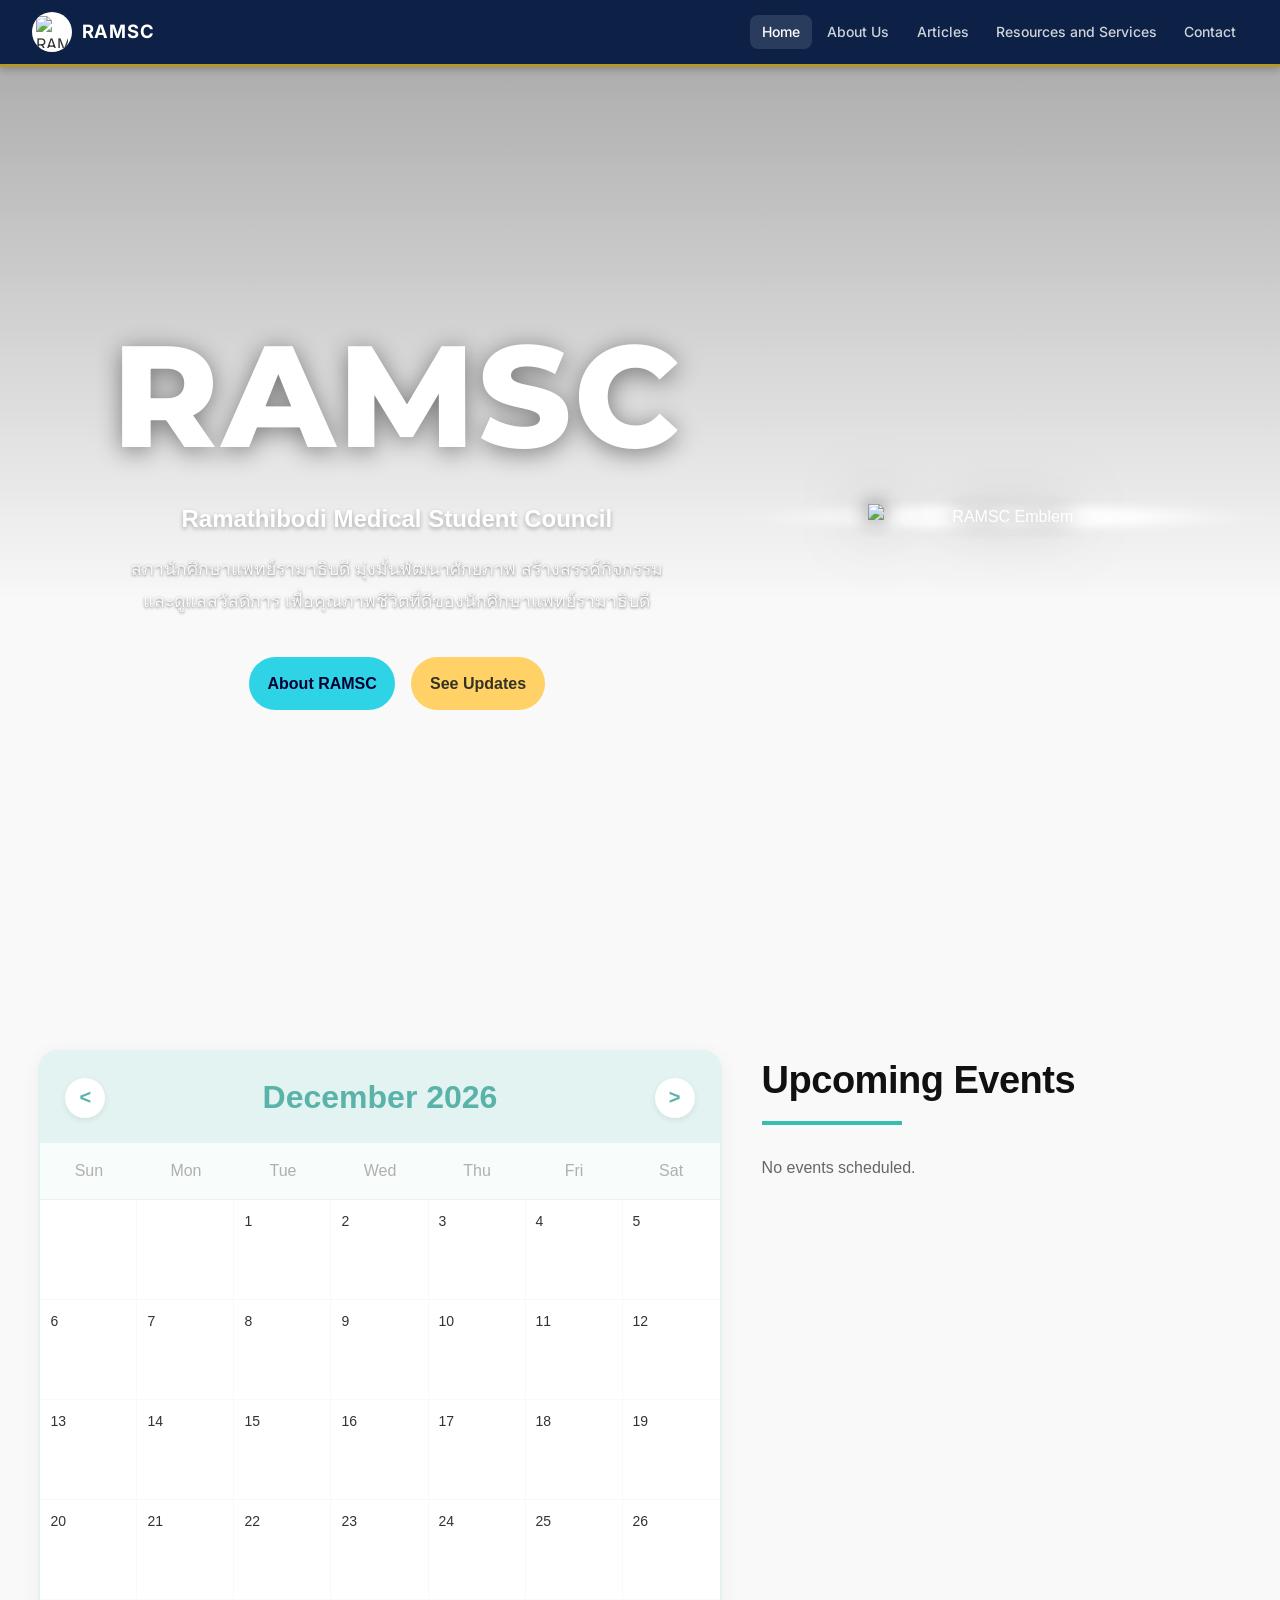
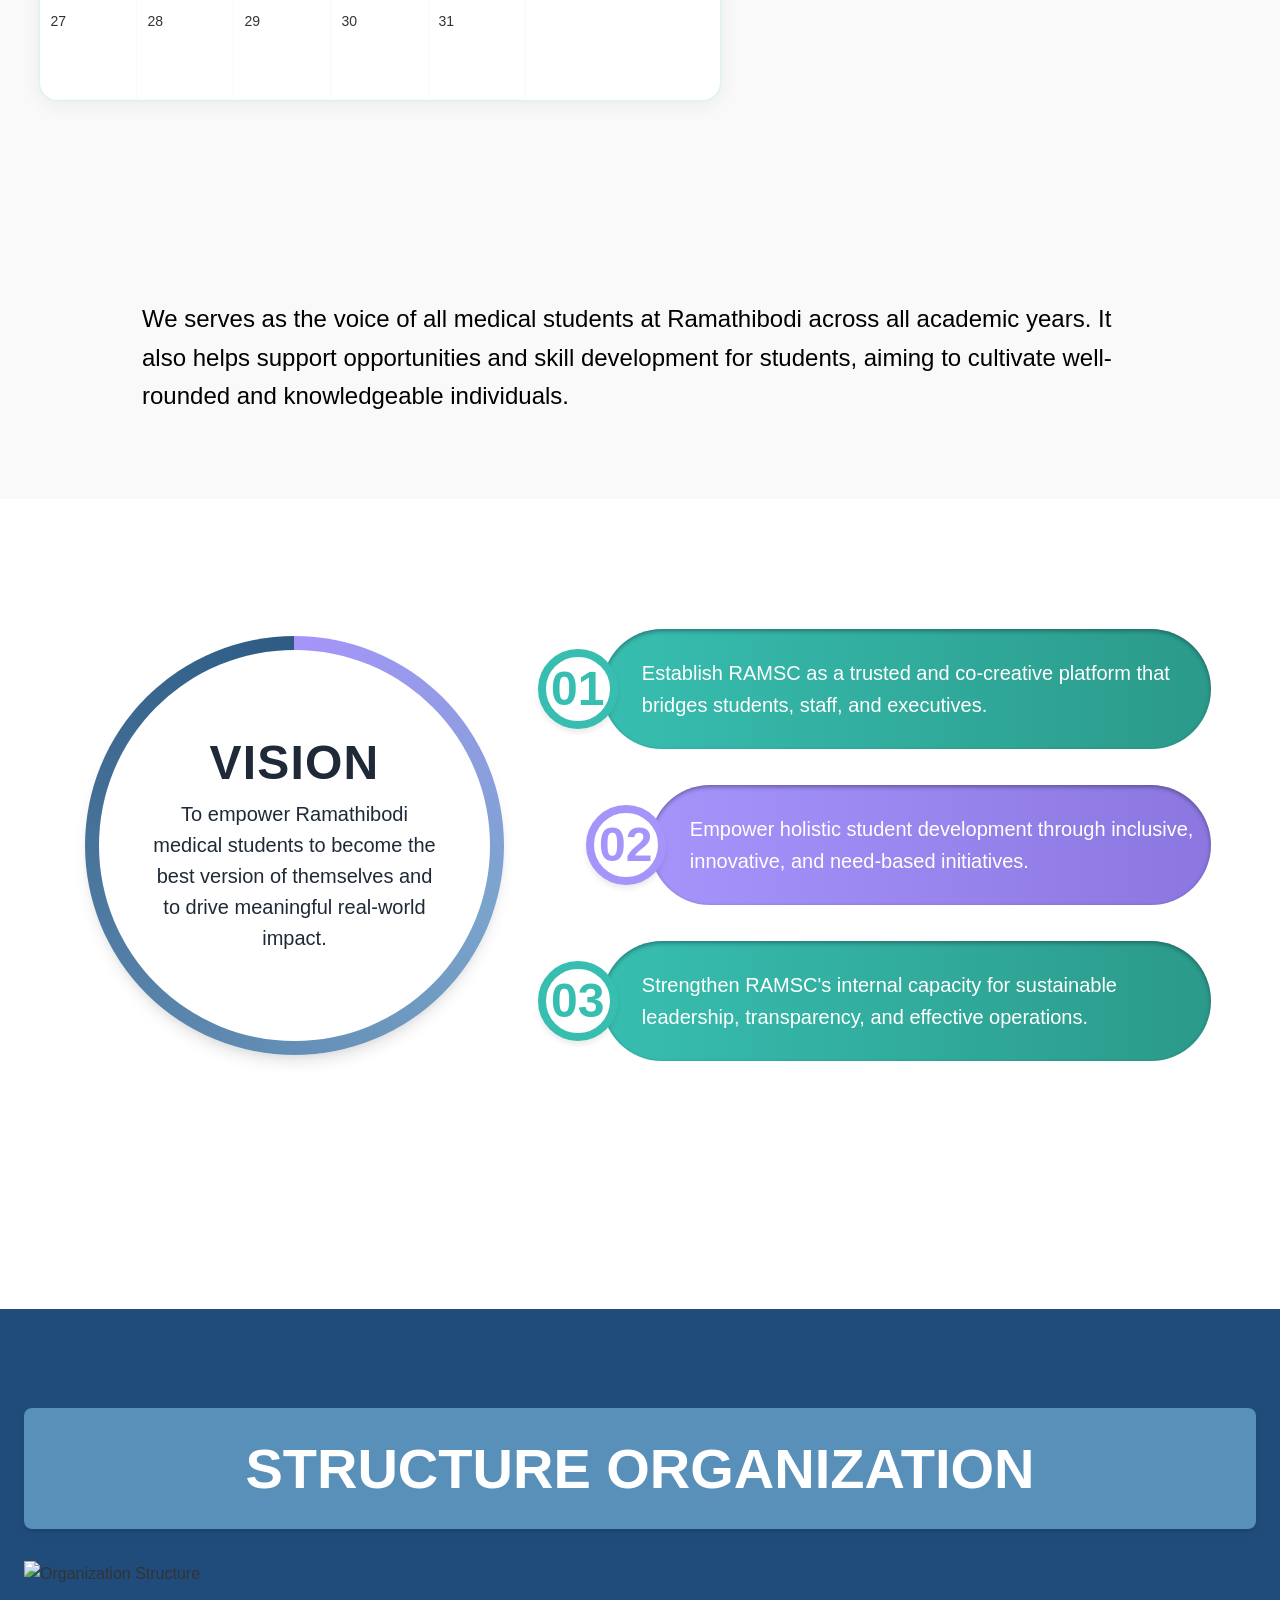
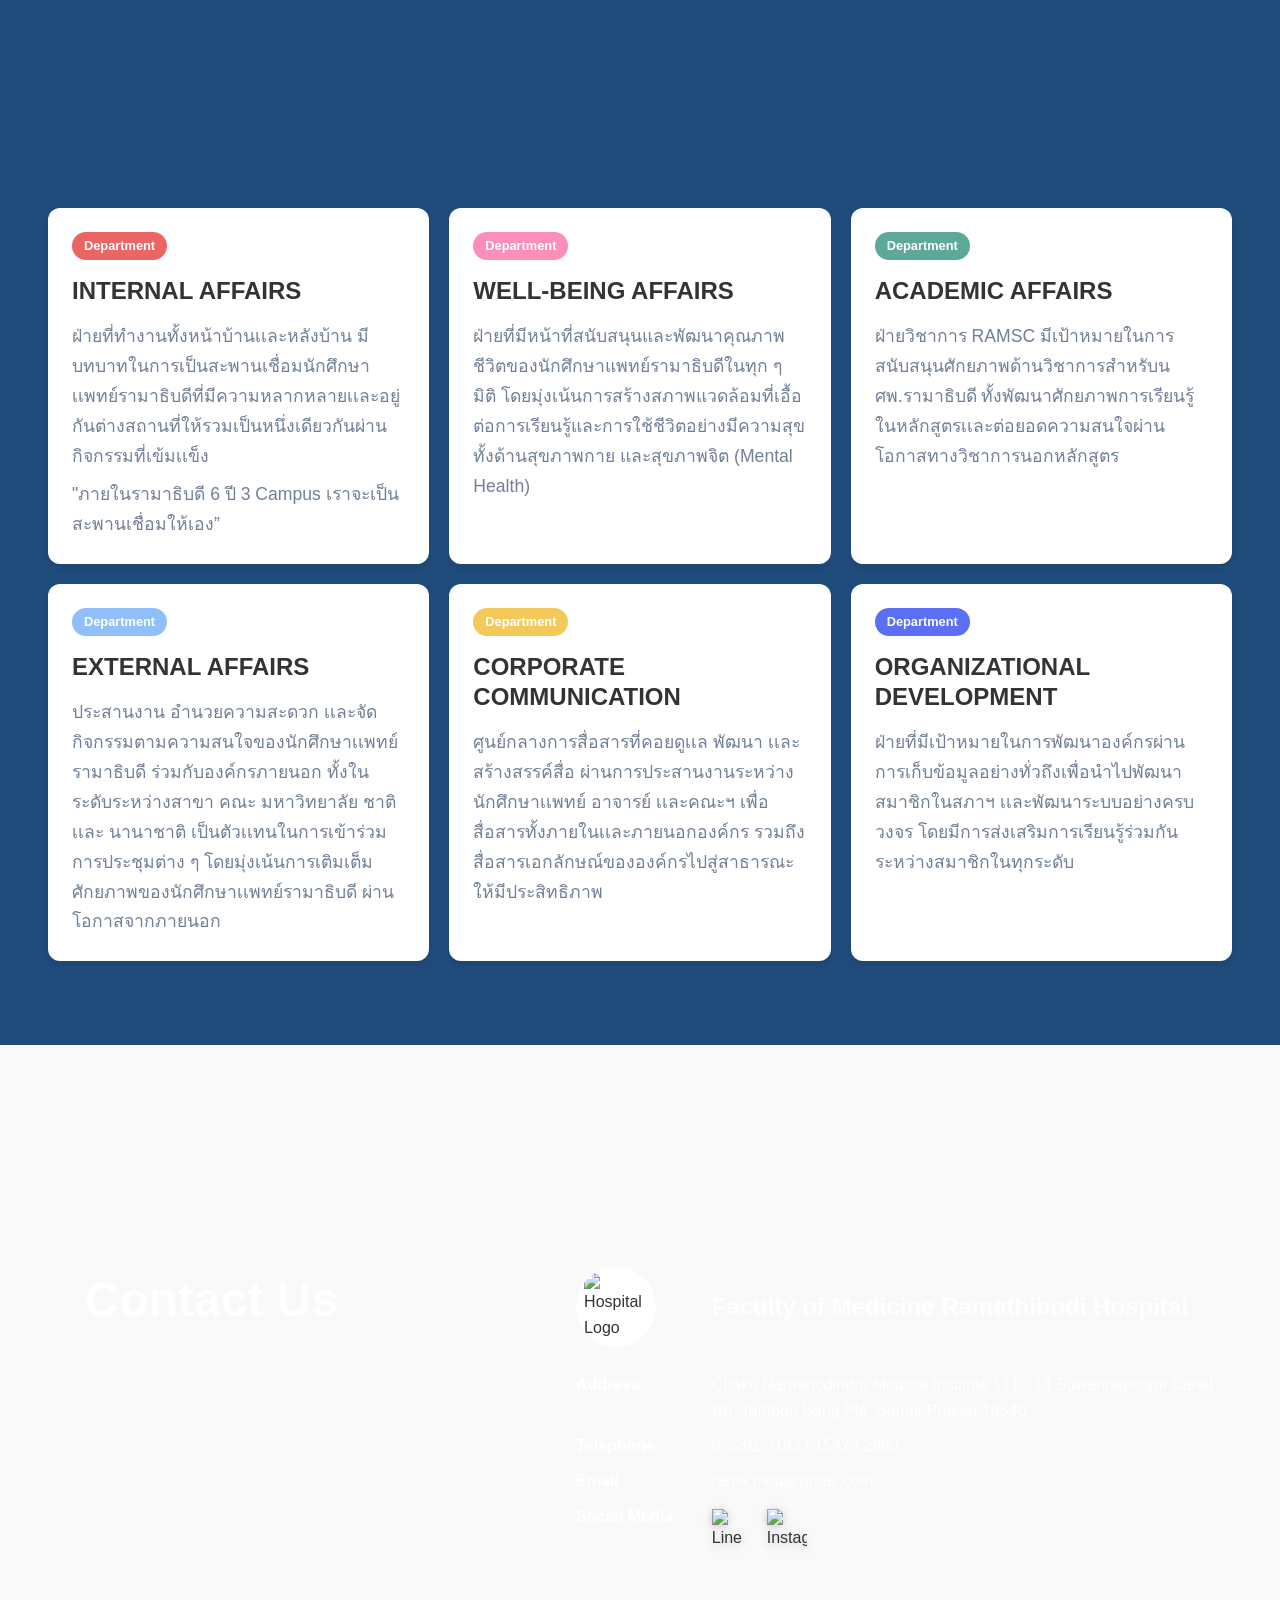
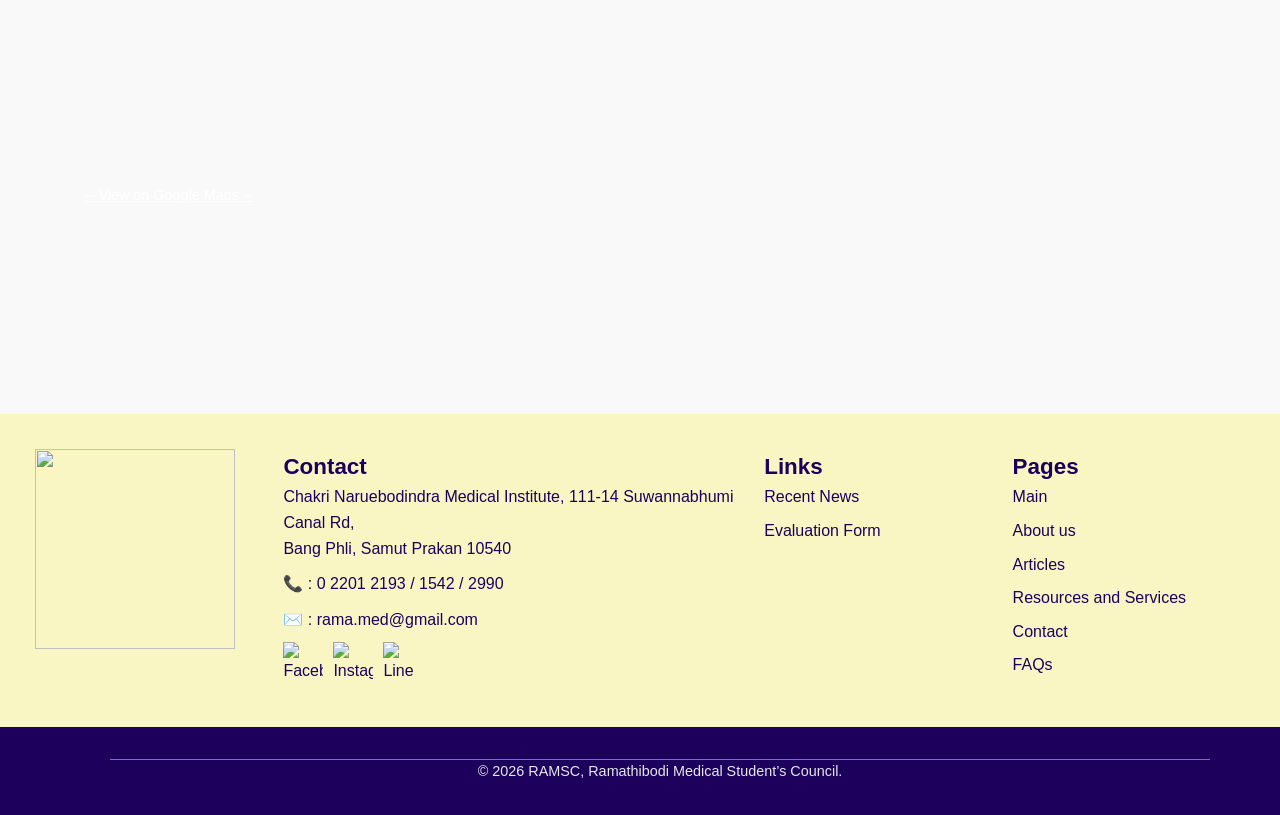
==== commit e57bb45b: "Update index.html" ====
--- a/index.html
+++ b/index.html
@@ -5,6 +5,7 @@
   <meta name="viewport" content="width=device-width, initial-scale=1" />
   <title>RAMSC — Ramathibodi Medical Student's Council</title>
   <meta name="description" content="RAMSC — of the Faculty of Medicine, Ramathibodi Hospital" />
+  <meta name="google-site-verification" content="LjyO8UkgHBX2ZuW12TRI5er60e2hKTJ-3Z2LLKqQL_o" />
   <link rel="preconnect" href="https://fonts.googleapis.com" />
   <link rel="preconnect" href="https://fonts.gstatic.com" crossorigin />
   <link href="https://fonts.googleapis.com/css2?family=Montserrat:wght@300;400;500;600;700&display=swap" rel="stylesheet" />
@@ -377,4 +378,4 @@
   </footer>
   
 </body>
-</html>+</html>
--- a/css/styles.css
+++ b/css/styles.css
@@ -736,7 +736,7 @@
 /* Hero: huge RAMSC text instead of the graphic logo */
 .hero-left-column .hero-title {
   font-family: "Montserrat", "Inter", system-ui, sans-serif;
-  font-size: clamp(6rem, 12vw, 9rem);
+  font-size: clamp(7rem, 12vw, 9rem);
   font-weight: 800;
   line-height: 1;
   letter-spacing: 0.04em;
@@ -2732,24 +2732,33 @@
 /* ==========================================================================
    === READ PAGE (read.html) ===
    ========================================================================== */
+/* Back button: pill style with space above */
 .full-article-container {
-  max-width: 820px;
-  margin: 0 auto;
-  padding: 2rem 1.25rem 3rem;
-}
-
+  padding-top: 3rem;
+}
 .back-link {
-  display: inline-block;
-  margin-bottom: 1.25rem;
-  font-size: 0.95rem;
-  font-weight: 500;
+  display: inline-flex;
+  align-items: center;
+  gap: 0.5rem;
+  margin-bottom: 1.5rem;
+  padding: 0.55rem 1.1rem;
+  font-size: 0.9rem;
+  font-weight: 600;
   color: #0d2146;
-  opacity: 0.75;
-  transition: opacity 0.2s ease;
+  background: #fff;
+  border: 1.5px solid #d5dbe6;
+  border-radius: 999px;
+  box-shadow: 0 1px 4px rgba(13, 33, 70, 0.08);
+  opacity: 1;
+  transition: background 0.2s ease, color 0.2s ease,
+    border-color 0.2s ease, transform 0.2s ease;
 }
 .back-link:hover {
-  opacity: 1;
-  text-decoration: underline;
+  background: #0d2146;
+  color: #fff;
+  border-color: #0d2146;
+  text-decoration: none;
+  transform: translateX(-3px);
 }
 
 #full-article-content {
@@ -2855,7 +2864,7 @@
 }
 
 @media (max-width: 640px) {
-  .full-article-container { padding: 1rem 0.75rem 3rem; }
+  .full-article-container { padding: 2rem 0.75rem 3rem; }
   .full-article-img { max-height: 50vh; }
   .full-article-header { padding: 1.25rem 1.25rem 0.9rem; }
   .full-article-body { padding: 1.1rem 1.25rem 2rem; font-size: 1rem; }
@@ -2869,4 +2878,146 @@
   .full-article-container + .site-footer {
     margin-top: 2.5rem;
   }
+}
+
+/* Read page: guaranteed space above the back button */
+main.full-article-container {
+  padding-top: 3rem !important;
+}
+main.full-article-container .back-link {
+  margin-top: 0.5rem;
+  margin-bottom: 1.5rem;
+}
+@media (max-width: 640px) {
+  main.full-article-container {
+    padding-top: 1rem !important;
+  }
+}
+
+/* Hero on phones: keep everything inside the screen */
+.hero-overlay {
+  overflow-x: hidden;
+}
+.hero-row {
+  max-width: 100%;
+  padding: 0 1rem;
+}
+.hero-left-column {
+  min-width: 0;
+  max-width: 100%;
+}
+.hero-left-column .hero-title {
+  /* RAMSC is 5 letters: ~19vw keeps it inside the screen with room to spare */
+  font-size: clamp(3rem, 19vw, 9rem);
+  letter-spacing: 0.02em;
+  max-width: 100%;
+  overflow-wrap: anywhere;
+}
+.hero-text-stack {
+  max-width: 100%;
+}
+.hero-subtitle,
+.hero-description-th {
+  max-width: 100%;
+  overflow-wrap: anywhere;
+}
+
+@media (max-width: 768px) {
+  .hero-left-column .hero-title {
+    font-size: clamp(3rem, 20vw, 6rem);
+    margin-bottom: 1.25rem;
+  }
+  .hero-subtitle {
+    font-size: 1.05rem;
+  }
+  .hero-cta {
+    flex-wrap: wrap;
+    gap: 0.75rem;
+  }
+  .hero-side-logo,
+  .hero-logo-glow {
+    max-width: 60%;
+  }
+}
+
+/* About Us: department filter bar fits the phone screen */
+@media (max-width: 650px) {
+  .au_filter_nav {
+    display: flex;
+    width: 100%;
+    max-width: 100%;
+    justify-content: space-between;
+    gap: 0;
+    padding: 4px;
+    margin-bottom: 32px;
+  }
+  .au_filter_btn {
+    flex: 1 1 0;
+    min-width: 0;
+    padding: 8px 0;
+    font-size: 13px;
+    text-align: center;
+  }
+}
+/* Structure image: tighten the space before the Department cards */
+@media (max-width: 1024px) {
+  #structure-intro {
+    padding: 1.5rem 0 0;
+  }
+  #structure-intro .row_contact {
+    padding: 1.5rem 1rem 0 !important;
+    gap: 1.25rem;
+  }
+}
+
+/* Department cards: responsive at every screen size */
+#calendar {
+  padding: clamp(2rem, 5vw, 4rem) clamp(1rem, 4vw, 3rem) !important;
+}
+#calendar .container {
+  width: 100%;
+  max-width: 1200px;
+  padding: 0;
+}
+
+/* Desktop: 3 cards per row */
+#calendar .card-grid {
+  grid-template-columns: repeat(3, 1fr) !important;
+  gap: 1.25rem !important;
+  margin-bottom: 1.25rem !important;
+}
+
+/* Tablet: 2 per row, the lone third card spans the full width */
+@media (max-width: 1024px) {
+  #calendar .card-grid {
+    grid-template-columns: repeat(2, 1fr) !important;
+  }
+  #calendar .card-grid .card:last-child:nth-child(odd) {
+    grid-column: 1 / -1;
+  }
+}
+
+/* Phone: 1 per row */
+@media (max-width: 640px) {
+  #calendar .card-grid {
+    grid-template-columns: 1fr !important;
+  }
+}
+
+/* Text and padding scale with the screen */
+#calendar .card-body {
+  padding: clamp(1.1rem, 3vw, 1.5rem) !important;
+}
+#calendar .card-title {
+  font-size: clamp(1.15rem, 1rem + 1vw, 1.5rem) !important;
+  line-height: 1.25;
+  overflow-wrap: anywhere;
+}
+#calendar .card-text {
+  font-size: clamp(0.95rem, 0.85rem + 0.5vw, 1.1rem);
+  line-height: 1.7 !important;
+  overflow-wrap: anywhere;
+}
+#calendar .chip {
+  font-size: 0.8rem !important;
 }
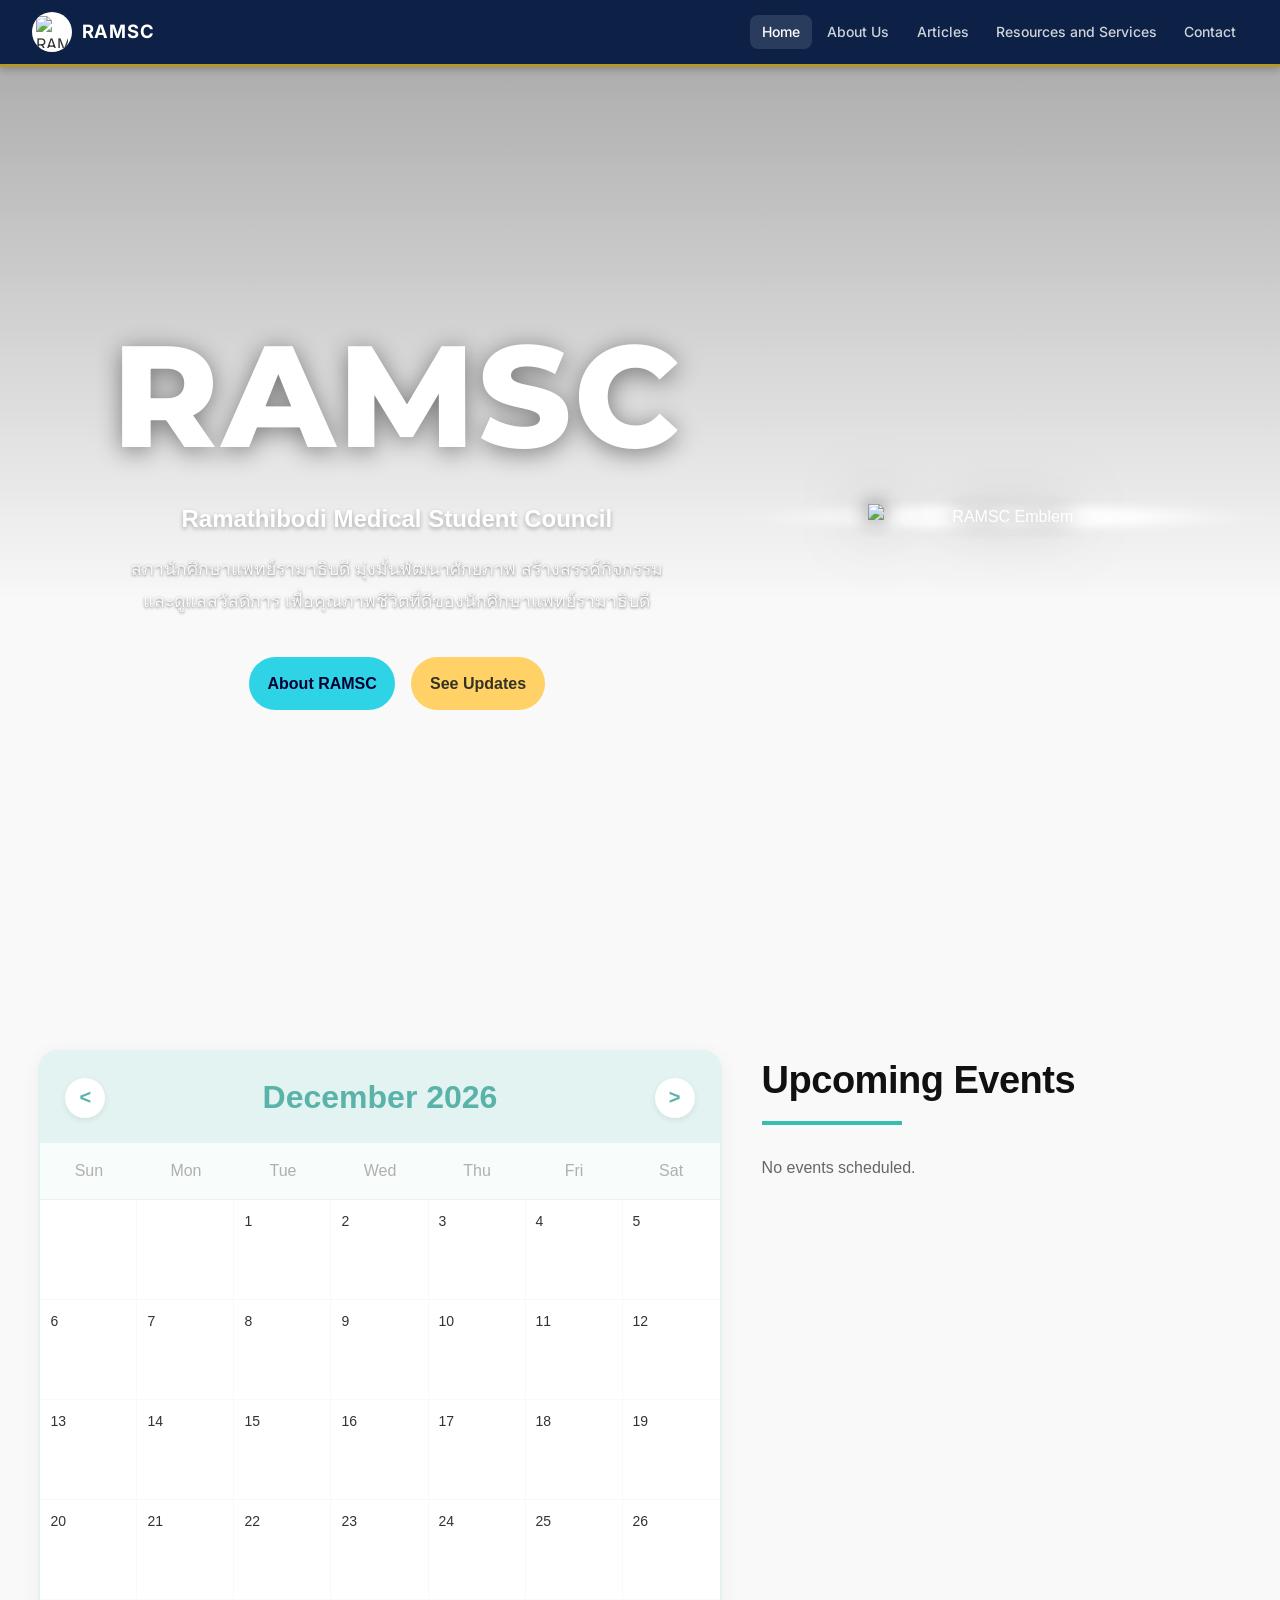
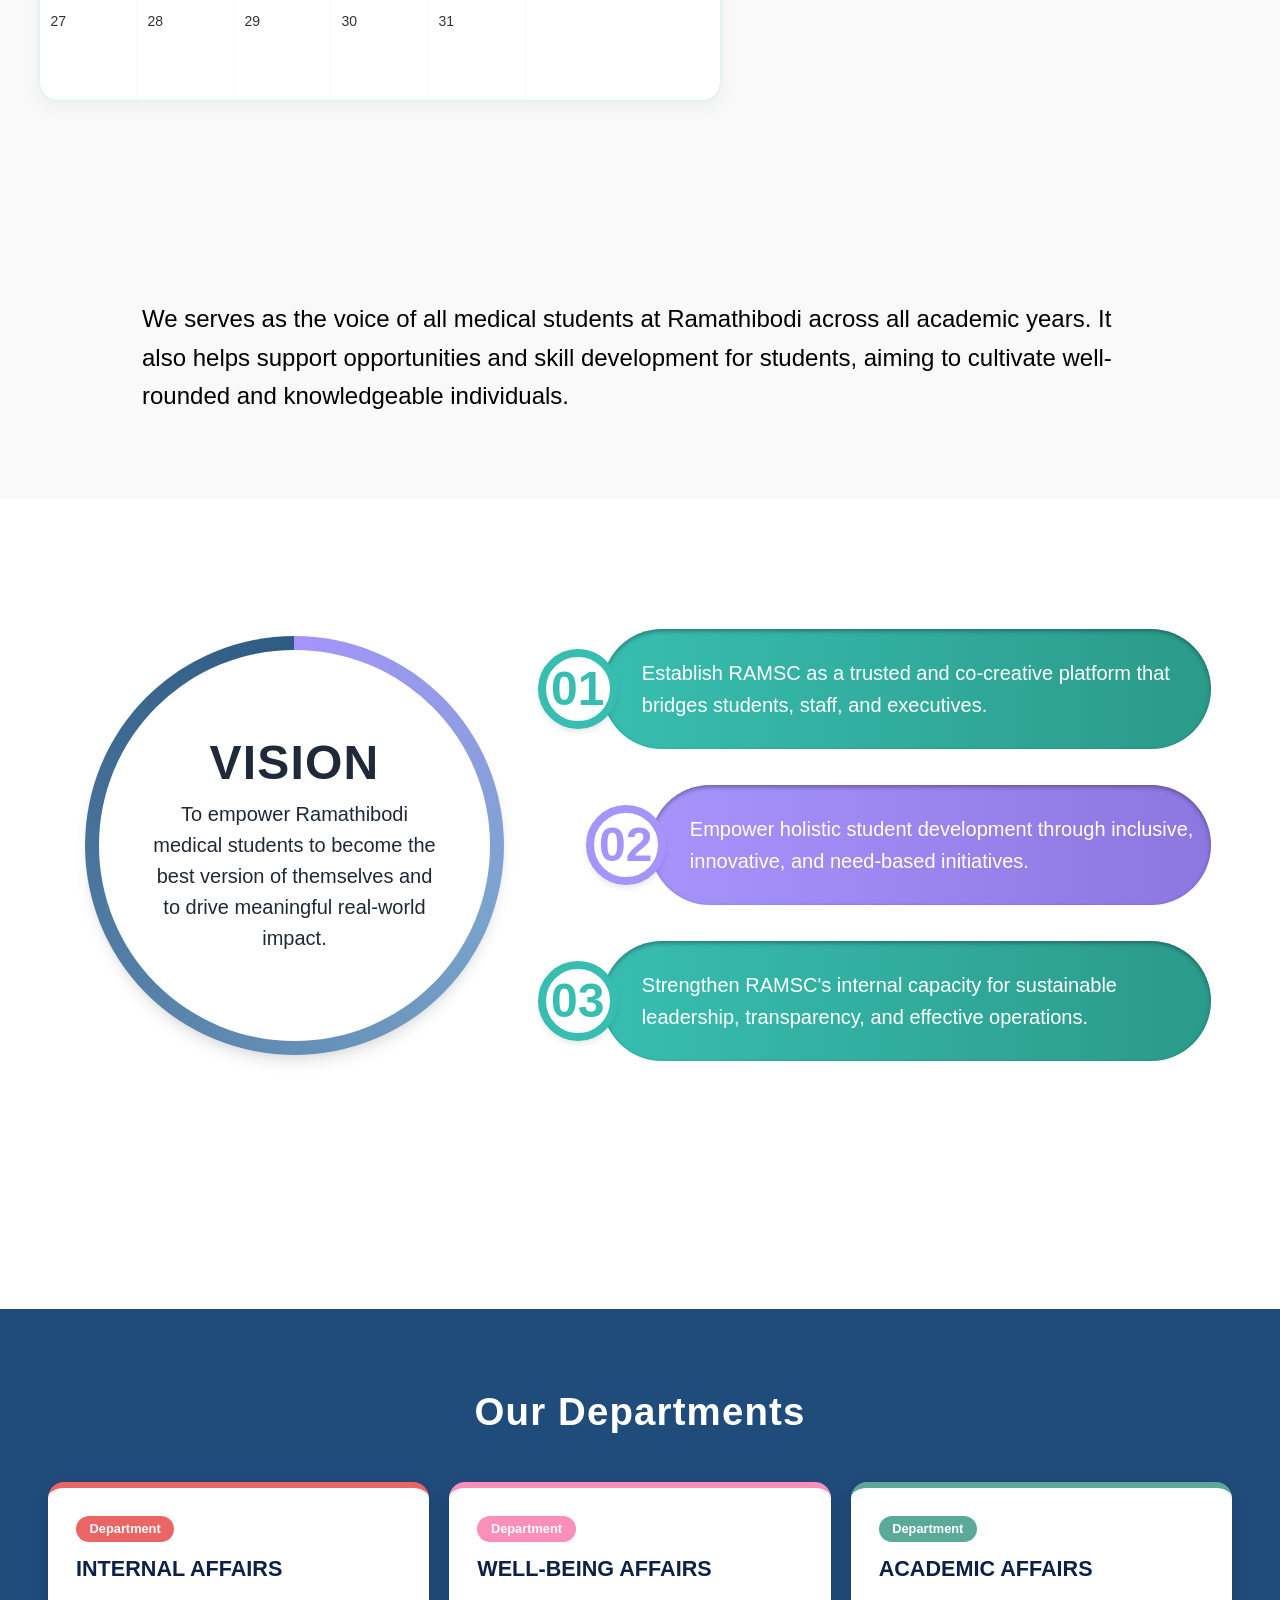
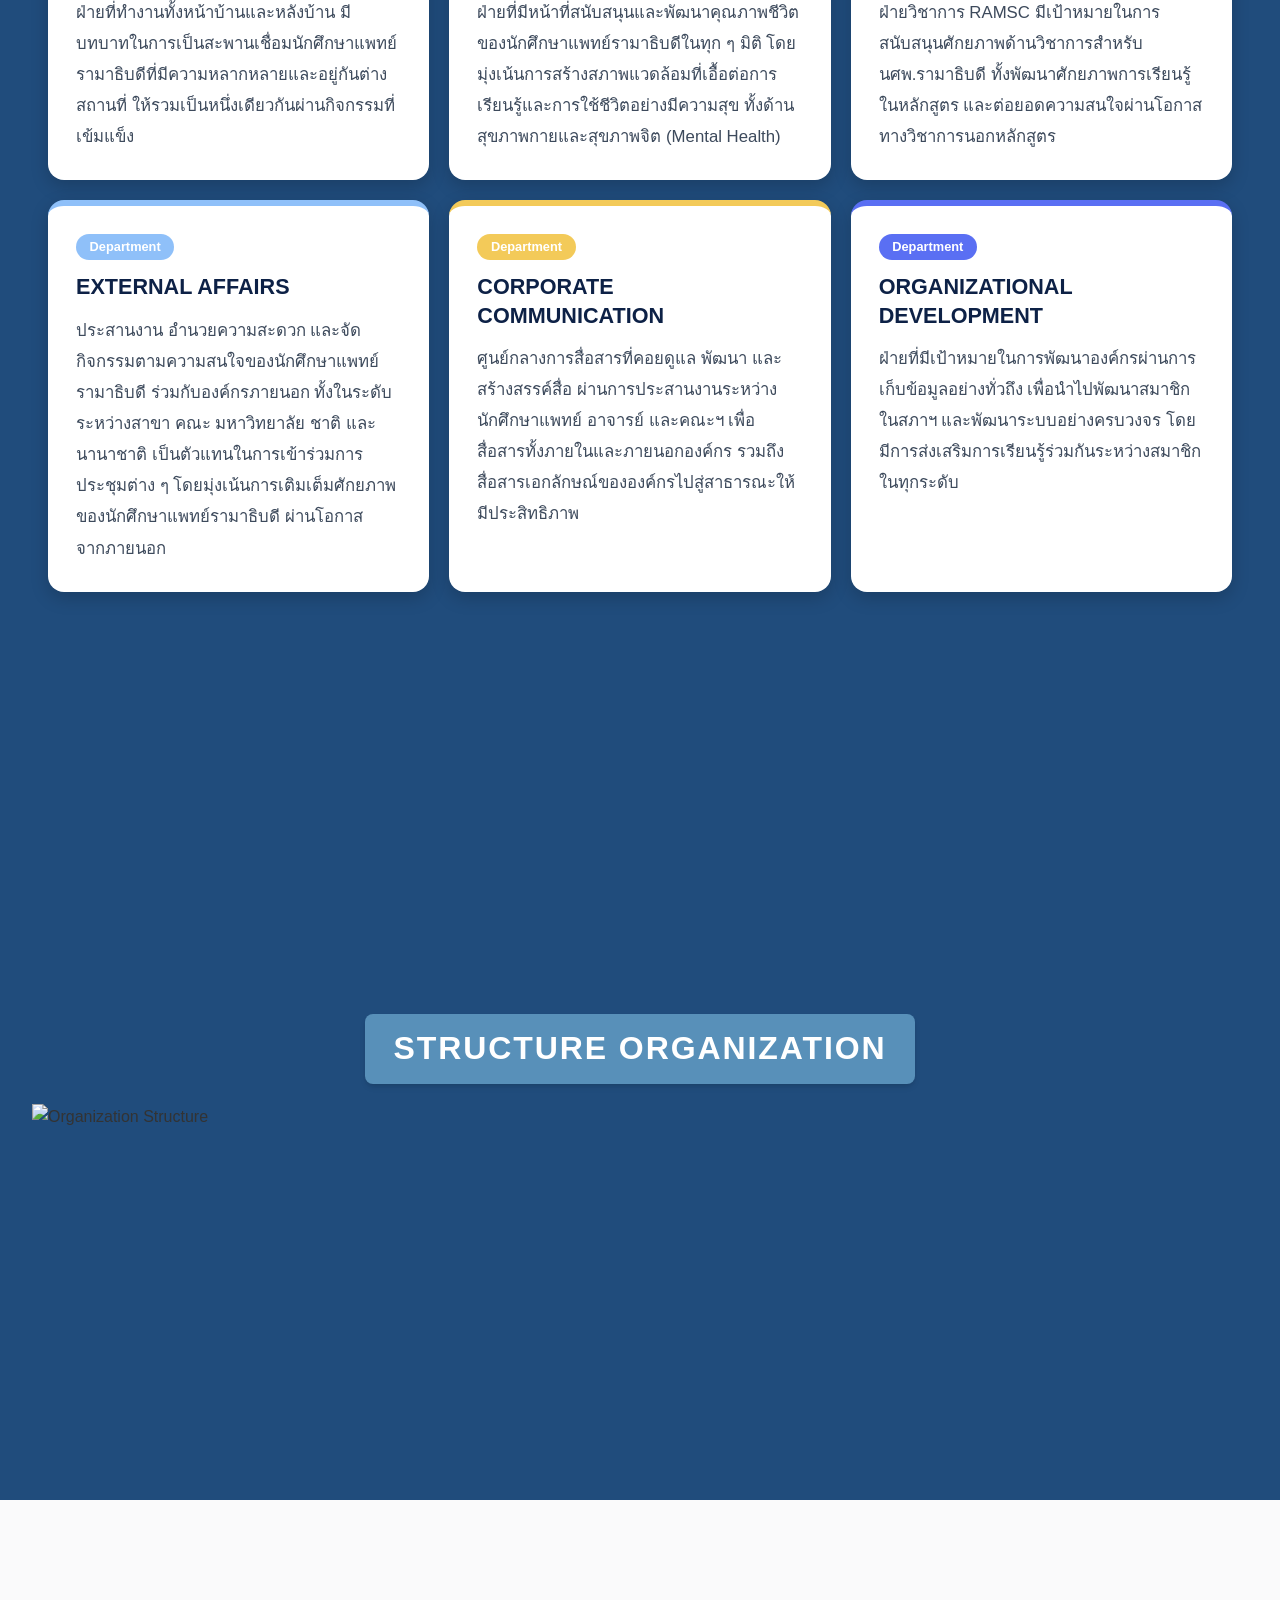
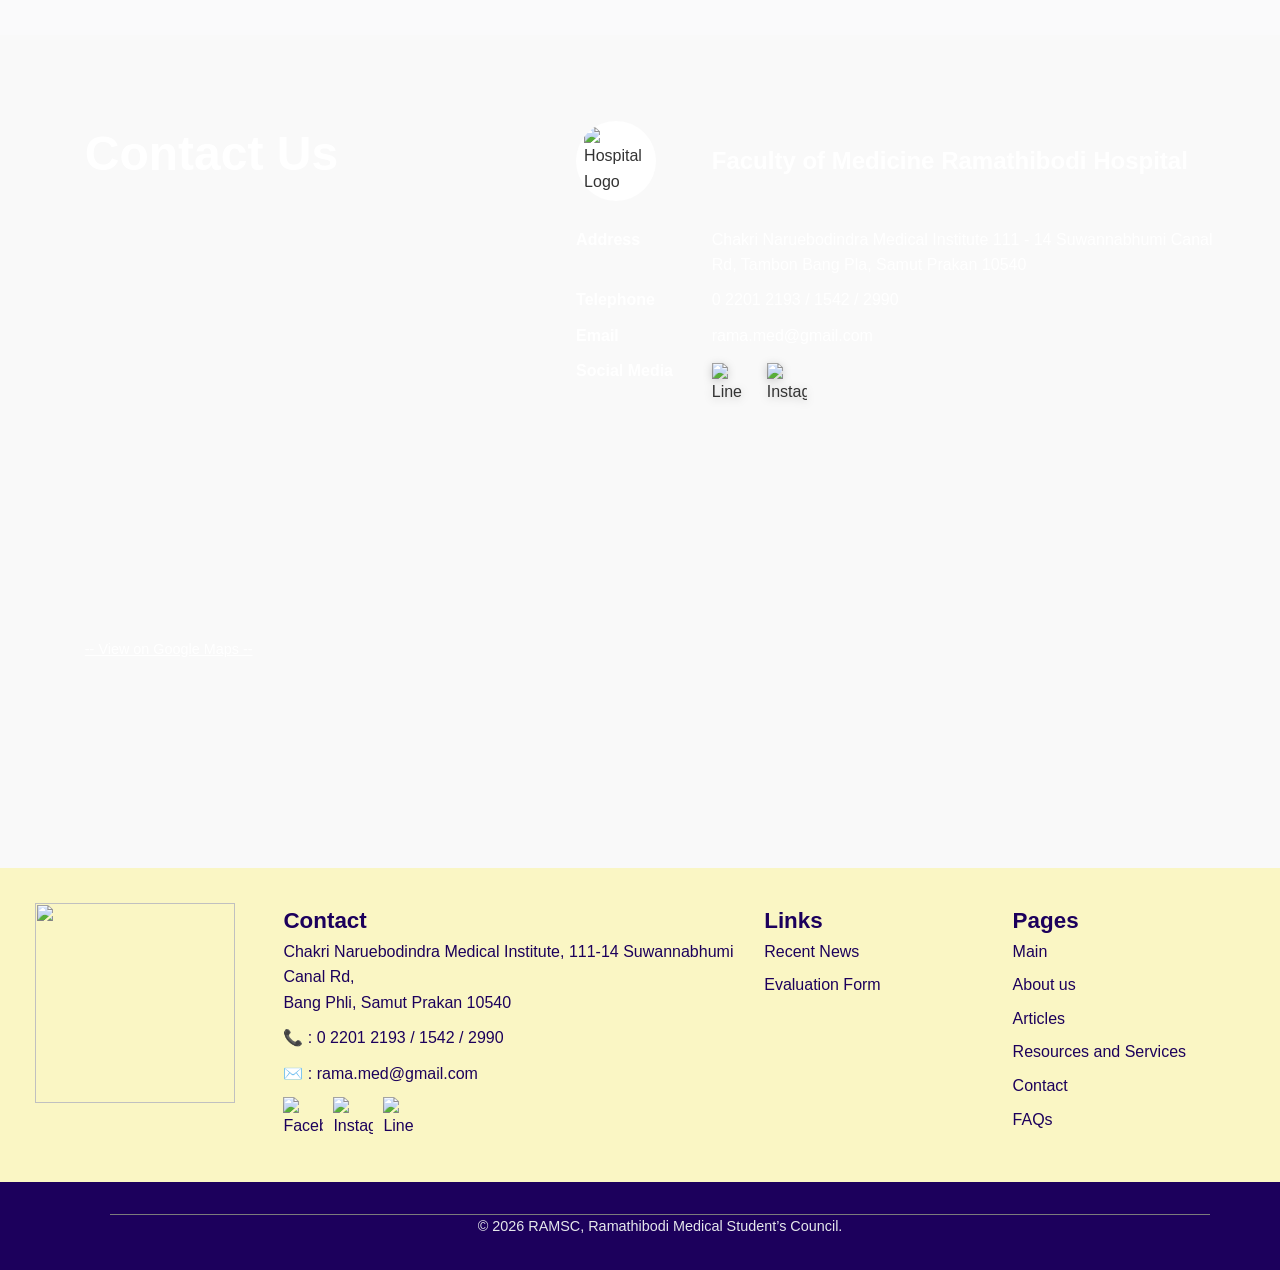
==== commit f2a66733: "phone" ====
--- a/index.html
+++ b/index.html
@@ -5,7 +5,6 @@
   <meta name="viewport" content="width=device-width, initial-scale=1" />
   <title>RAMSC — Ramathibodi Medical Student's Council</title>
   <meta name="description" content="RAMSC — of the Faculty of Medicine, Ramathibodi Hospital" />
-  <meta name="google-site-verification" content="LjyO8UkgHBX2ZuW12TRI5er60e2hKTJ-3Z2LLKqQL_o" />
   <link rel="preconnect" href="https://fonts.googleapis.com" />
   <link rel="preconnect" href="https://fonts.gstatic.com" crossorigin />
   <link href="https://fonts.googleapis.com/css2?family=Montserrat:wght@300;400;500;600;700&display=swap" rel="stylesheet" />
@@ -176,6 +175,65 @@
         </div>
     </section>
 
+    <!-- DEPARTMENTS -->
+    <section class="dept-section" id="departments" aria-labelledby="dept-heading">
+      <div class="dept-inner">
+        <h2 class="dept-heading reveal" id="dept-heading">Our Departments</h2>
+    
+        <div class="dept-grid">
+    
+          <article class="dept-card reveal" style="--c:#ec6565">
+            <span class="dept-chip">Department</span>
+            <h3 class="dept-title">INTERNAL AFFAIRS</h3>
+            <p class="dept-text" lang="th">ฝ่ายที่ทำงานทั้งหน้าบ้านและหลังบ้าน
+              มีบทบาทในการเป็นสะพานเชื่อมนักศึกษาแพทย์รามาธิบดีที่มีความหลากหลายและอยู่กันต่างสถานที่
+              ให้รวมเป็นหนึ่งเดียวกันผ่านกิจกรรมที่เข้มแข็ง</p>
+          </article>
+    
+          <article class="dept-card reveal" style="--c:#fc8eba">
+            <span class="dept-chip">Department</span>
+            <h3 class="dept-title">WELL-BEING AFFAIRS</h3>
+            <p class="dept-text" lang="th">ฝ่ายที่มีหน้าที่สนับสนุนและพัฒนาคุณภาพชีวิตของนักศึกษาแพทย์รามาธิบดีในทุก ๆ มิติ
+              โดยมุ่งเน้นการสร้างสภาพแวดล้อมที่เอื้อต่อการเรียนรู้และการใช้ชีวิตอย่างมีความสุข ทั้งด้านสุขภาพกายและสุขภาพจิต
+              (Mental Health)</p>
+          </article>
+    
+          <article class="dept-card reveal" style="--c:#5da999">
+            <span class="dept-chip">Department</span>
+            <h3 class="dept-title">ACADEMIC AFFAIRS</h3>
+            <p class="dept-text" lang="th">ฝ่ายวิชาการ RAMSC มีเป้าหมายในการสนับสนุนศักยภาพด้านวิชาการสำหรับ นศพ.รามาธิบดี
+              ทั้งพัฒนาศักยภาพการเรียนรู้ในหลักสูตร และต่อยอดความสนใจผ่านโอกาสทางวิชาการนอกหลักสูตร</p>
+          </article>
+    
+          <article class="dept-card reveal" style="--c:#8fc0f9">
+            <span class="dept-chip">Department</span>
+            <h3 class="dept-title">EXTERNAL AFFAIRS</h3>
+            <p class="dept-text" lang="th">ประสานงาน อำนวยความสะดวก และจัดกิจกรรมตามความสนใจของนักศึกษาแพทย์รามาธิบดี
+              ร่วมกับองค์กรภายนอก ทั้งในระดับระหว่างสาขา คณะ มหาวิทยาลัย ชาติ และนานาชาติ
+              เป็นตัวแทนในการเข้าร่วมการประชุมต่าง ๆ โดยมุ่งเน้นการเติมเต็มศักยภาพของนักศึกษาแพทย์รามาธิบดี
+              ผ่านโอกาสจากภายนอก</p>
+          </article>
+    
+          <article class="dept-card reveal" style="--c:#f3ca59">
+            <span class="dept-chip">Department</span>
+            <h3 class="dept-title">CORPORATE COMMUNICATION</h3>
+            <p class="dept-text" lang="th">ศูนย์กลางการสื่อสารที่คอยดูแล พัฒนา และสร้างสรรค์สื่อ
+              ผ่านการประสานงานระหว่างนักศึกษาแพทย์ อาจารย์ และคณะฯ เพื่อสื่อสารทั้งภายในและภายนอกองค์กร
+              รวมถึงสื่อสารเอกลักษณ์ขององค์กรไปสู่สาธารณะให้มีประสิทธิภาพ</p>
+          </article>
+    
+          <article class="dept-card reveal" style="--c:#5a6ff3">
+            <span class="dept-chip">Department</span>
+            <h3 class="dept-title">ORGANIZATIONAL DEVELOPMENT</h3>
+            <p class="dept-text" lang="th">ฝ่ายที่มีเป้าหมายในการพัฒนาองค์กรผ่านการเก็บข้อมูลอย่างทั่วถึง
+              เพื่อนำไปพัฒนาสมาชิกในสภาฯ และพัฒนาระบบอย่างครบวงจร โดยมีการส่งเสริมการเรียนรู้ร่วมกันระหว่างสมาชิกในทุกระดับ
+            </p>
+          </article>
+    
+        </div>
+      </div>
+    </section>
+
     <!-- structure beginning intro -->
      <section class="section" id="structure-intro" aria-labelledby="structure-title" style="background-size: cover; background-position: center; background-color: #204c7c;">
       
@@ -191,69 +249,6 @@
             </div> 
       </div>
      </section>
-
-    <!-- Organization structure -->
-    <section class="section bg-alt" id="calendar" aria-labelledby="calendar-title" style="background-size: cover; background-position: center; padding: 4rem 0; background-color: #204c7c; padding-left: 3rem; padding-right: 3rem;">
-        <div class="container">
-        <header class="section-header reveal">
-        </header>
-
-            <div class="card-grid" style="display: grid; grid-template-columns: repeat(auto-fit, minmax(300px, 1fr)); gap: 1.5rem; margin-bottom: 1.5rem;">
-                <!-- Internal Affairs -->
-                <article class="card reveal" style="background-color: #fff; border-radius: 0.75rem; box-shadow: 0 4px 6px rgba(0, 0, 0, 0.1); overflow: hidden;">
-                    <div class="card-body" style="padding: 1.5rem;">
-                        <div class="chip" style="display: inline-block; background-color: #ec6565; color: #fff; padding: 0.25rem 0.75rem; border-radius: 9999px; font-size: 0.875rem; font-weight: 600; margin-bottom: 0.5rem;">Department</div>
-                        <h3 class="card-title" style="font-size: 1.5rem; font-weight: 700; margin-bottom: 0.5rem;">INTERNAL AFFAIRS</h3>
-                        <p class="card-text" style="color: #718096; line-height: 1.5; white-space: pre-wrap;">ฝ่ายที่ทำงานทั้งหน้าบ้านเเละหลังบ้าน มีบทบาทในการเป็นสะพานเชื่อมนักศึกษาเเพทย์รามาธิบดีที่มีความหลากหลายเเละอยู่กันต่างสถานที่ให้รวมเป็นหนึ่งเดียวกันผ่านกิจกรรมที่เข้มเเข็ง</p>
-                        <p class="card-text" style="color: #718096; line-height: 1.5; white-space: pre-wrap;">"ภายในรามาธิบดี 6 ปี 3 Campus เราจะเป็นสะพานเชื่อมให้เอง”</p>
-                    </div>
-                </article>
-                <!-- Well-being -->
-                <article class="card reveal" style="background-color: #fff; border-radius: 0.75rem; box-shadow: 0 4px 6px rgba(0, 0, 0, 0.1); overflow: hidden;">
-                    <div class="card-body" style="padding: 1.5rem;">
-                        <div class="chip" style="display: inline-block; background-color: #fc8eba; color: #fff; padding: 0.25rem 0.75rem; border-radius: 9999px; font-size: 0.875rem; font-weight: 600; margin-bottom: 0.5rem;">Department</div>
-                        <h3 class="card-title" style="font-size: 1.5rem; font-weight: 700; margin-bottom: 0.5rem;">WELL-BEING AFFAIRS</h3>
-                        <p class="card-text" style="color: #718096; line-height: 1.5; white-space: pre-wrap;">ฝ่ายที่มีหน้าที่สนับสนุนและพัฒนาคุณภาพชีวิตของนักศึกษาแพทย์รามาธิบดีในทุก ๆ มิติ โดยมุ่งเน้นการสร้างสภาพแวดล้อมที่เอื้อต่อการเรียนรู้และการใช้ชีวิตอย่างมีความสุข ทั้งด้านสุขภาพกาย และสุขภาพจิต (Mental Health)</p>
-                    </div>
-                </article>
-                <!-- Academic -->
-                <article class="card reveal" style="background-color: #fff; border-radius: 0.75rem; box-shadow: 0 4px 6px rgba(0, 0, 0, 0.1); overflow: hidden;">
-                    <div class="card-body" style="padding: 1.5rem;">
-                        <div class="chip" style="display: inline-block; background-color: #5da999; color: #fff; padding: 0.25rem 0.75rem; border-radius: 9999px; font-size: 0.875rem; font-weight: 600; margin-bottom: 0.5rem;">Department</div>
-                        <h3 class="card-title" style="font-size: 1.5rem; font-weight: 700; margin-bottom: 0.5rem;">ACADEMIC AFFAIRS</h3>
-                        <p class="card-text" style="color: #718096; line-height: 1.5; white-space: pre-wrap;">ฝ่ายวิชาการ RAMSC มีเป้าหมายในการสนับสนุนศักยภาพด้านวิชาการสำหรับนศพ.รามาธิบดี ทั้งพัฒนาศักยภาพการเรียนรู้ในหลักสูตรเเละต่อยอดความสนใจผ่านโอกาสทางวิชาการนอกหลักสูตร</p>
-                    </div>
-                </article>
-            </div>
-
-            <div class="card-grid" style="display: grid; grid-template-columns: repeat(auto-fit, minmax(300px, 1fr)); gap: 1.5rem; margin-bottom: 1.5rem;">
-                <!-- External Affairs -->
-                <article class="card reveal" style="background-color: #fff; border-radius: 0.75rem; box-shadow: 0 4px 6px rgba(0, 0, 0, 0.1); overflow: hidden;">
-                    <div class="card-body" style="padding: 1.5rem;">
-                        <div class="chip" style="display: inline-block; background-color: #8fc0f9; color: #fff; padding: 0.25rem 0.75rem; border-radius: 9999px; font-size: 0.875rem; font-weight: 600; margin-bottom: 0.5rem;">Department</div>
-                        <h3 class="card-title" style="font-size: 1.5rem; font-weight: 700; margin-bottom: 0.5rem;">EXTERNAL AFFAIRS</h3>
-                        <p class="card-text" style="color: #718096; line-height: 1.5; white-space: pre-wrap;">ประสานงาน อำนวยความสะดวก เเละจัดกิจกรรมตามความสนใจของนักศึกษาเเพทย์รามาธิบดี ร่วมกับองค์กรภายนอก ทั้งในระดับระหว่างสาขา คณะ มหาวิทยาลัย ชาติ เเละ นานาชาติ เป็นตัวเเทนในการเข้าร่วมการประชุมต่าง ๆ โดยมุ่งเน้นการเติมเต็มศักยภาพของนักศึกษาเเพทย์รามาธิบดี ผ่านโอกาสจากภายนอก</p>
-                    </div>
-                </article>
-                <!-- Corporate Communication -->
-                <article class="card reveal" style="background-color: #fff; border-radius: 0.75rem; box-shadow: 0 4px 6px rgba(0, 0, 0, 0.1); overflow: hidden;">
-                    <div class="card-body" style="padding: 1.5rem;">
-                        <div class="chip" style="display: inline-block; background-color: #f3ca59; color: #fff; padding: 0.25rem 0.75rem; border-radius: 9999px; font-size: 0.875rem; font-weight: 600; margin-bottom: 0.5rem;">Department</div>
-                        <h3 class="card-title" style="font-size: 1.5rem; font-weight: 700; margin-bottom: 0.5rem;">CORPORATE COMMUNICATION</h3>
-                        <p class="card-text" style="color: #718096; line-height: 1.5; white-space: pre-wrap;">ศูนย์กลางการสื่อสารที่คอยดูเเล พัฒนา เเละสร้างสรรค์สื่อ ผ่านการประสานงานระหว่างนักศึกษาเเพทย์ อาจารย์ เเละคณะฯ เพื่อสื่อสารทั้งภายในเเละภายนอกองค์กร รวมถึงสื่อสารเอกลักษณ์ขององค์กรไปสู่สาธารณะให้มีประสิทธิภาพ</p>
-                    </div>
-                </article>
-                <!-- Organizational Development -->
-                <article class="card reveal" style="background-color: #fff; border-radius: 0.75rem; box-shadow: 0 4px 6px rgba(0, 0, 0, 0.1); overflow: hidden;">
-                    <div class="card-body" style="padding: 1.5rem;">
-                        <div class="chip" style="display: inline-block; background-color: #5a6ff3; color: #fff; padding: 0.25rem 0.75rem; border-radius: 9999px; font-size: 0.875rem; font-weight: 600; margin-bottom: 0.5rem;">Department</div>
-                        <h3 class="card-title" style="font-size: 1.5rem; font-weight: 700; margin-bottom: 0.5rem;">ORGANIZATIONAL DEVELOPMENT</h3>
-                        <p class="card-text" style="color: #718096; line-height: 1.5; white-space: pre-wrap;">ฝ่ายที่มีเป้าหมายในการพัฒนาองค์กรผ่านการเก็บข้อมูลอย่างทั่วถึงเพื่อนำไปพัฒนาสมาชิกในสภาฯ เเละพัฒนาระบบอย่างครบวงจร โดยมีการส่งเสริมการเรียนรู้ร่วมกันระหว่างสมาชิกในทุกระดับ</p>
-                    </div>
-                </article>
-            </div>
-        </div>
-    </section>
 
     <!-- white seperation -->
      <div class='white_seperation'></div>
@@ -378,4 +373,4 @@
   </footer>
   
 </body>
-</html>
+</html>
--- a/css/styles.css
+++ b/css/styles.css
@@ -3020,4 +3020,145 @@
 }
 #calendar .chip {
   font-size: 0.8rem !important;
+}
+
+/* ==========================================================================
+   === DEPARTMENTS ===
+   ========================================================================== */
+.dept-section {
+  background: #204c7c;
+  padding: clamp(2.5rem, 6vw, 4.5rem) clamp(1rem, 4vw, 3rem);
+}
+.dept-inner {
+  max-width: 1200px;
+  margin: 0 auto;
+}
+.dept-heading {
+  color: #fff;
+  text-align: center;
+  font-size: clamp(1.6rem, 3vw + 0.8rem, 2.4rem);
+  font-weight: 700;
+  letter-spacing: 0.03em;
+  margin: 0 0 clamp(1.5rem, 4vw, 2.5rem);
+}
+
+.dept-grid {
+  display: grid;
+  grid-template-columns: repeat(3, 1fr);
+  gap: 1.25rem;
+  align-items: stretch;      /* every card in a row gets the same height */
+}
+@media (max-width: 1024px) {
+  .dept-grid { grid-template-columns: repeat(2, 1fr); }
+}
+@media (max-width: 640px) {
+  .dept-grid { grid-template-columns: 1fr; }
+}
+
+.dept-card {
+  --c: #5890b9;                       /* colour is set per card in the HTML */
+  display: flex;
+  flex-direction: column;
+  gap: 0.85rem;
+  background: #fff;
+  border-radius: 16px;
+  border-top: 6px solid var(--c);
+  padding: clamp(1.25rem, 3vw, 1.75rem);
+  box-shadow: 0 6px 18px rgba(0, 0, 0, 0.18);
+}
+.dept-chip {
+  align-self: flex-start;
+  background: var(--c);
+  color: #fff;
+  font-size: 0.8rem;
+  font-weight: 600;
+  line-height: 1;
+  padding: 0.4rem 0.85rem;
+  border-radius: 999px;
+}
+.dept-title {
+  margin: 0;
+  color: #0d2146;
+  font-size: clamp(1.1rem, 1rem + 0.6vw, 1.35rem);
+  font-weight: 700;
+  line-height: 1.3;
+  overflow-wrap: break-word;
+}
+.dept-text {
+  margin: 0;
+  color: #3d4a5c;
+  font-size: clamp(0.95rem, 0.9rem + 0.3vw, 1.05rem);
+  line-height: 1.85;                  /* Thai needs more line height for tone marks */
+  text-align: left;
+  overflow-wrap: break-word;
+  word-break: normal;
+  text-wrap: pretty;
+}
+.dept-quote {
+  margin: auto 0 0;                   /* pushes the quote to the bottom of the card */
+  padding: 0.8rem 1rem;
+  border-left: 4px solid var(--c);
+  border-radius: 0 8px 8px 0;
+  background: color-mix(in srgb, var(--c) 12%, #fff);
+  color: #1f2a3a;
+  font-size: 0.98rem;
+  font-weight: 500;
+  line-height: 1.7;
+}
+
+/* STRUCTURE ORGANIZATION: fit the whole section in one screen on desktop */
+@media (min-width: 1025px) {
+  #structure-intro {
+    padding: 0;
+    min-height: calc(100vh - 64px);   /* minus the sticky header */
+    display: flex;
+    align-items: center;
+  }
+  #structure-intro .row_contact {
+    width: 100%;
+    gap: 1.25rem;
+    padding: 1.5rem 2rem !important;
+  }
+  #structure-intro .organization-box {
+    padding: 0.6rem 2.5rem;
+  }
+  #structure-intro .vertical-text {
+    font-size: clamp(1.6rem, 3.2vh + 1rem, 2.6rem);
+  }
+  #structure-intro .right_structure img {
+    width: auto !important;
+    height: auto !important;
+    max-width: 100%;
+    /* header 64px + label box ~90px + paddings/gap ~90px */
+    max-height: calc(100vh - 260px);
+    object-fit: contain;
+  }
+}
+
+/* STRUCTURE ORGANIZATION: box hugs its text */
+#structure-intro .left_structure {
+  display: flex;
+  justify-content: center;
+}
+#structure-intro .organization-box {
+  width: fit-content !important;
+  max-width: 100%;
+  margin: 0 auto;
+  padding: 0.6rem 1.75rem !important;
+  border-radius: 0.5rem;
+}
+#structure-intro .vertical-text {
+  font-size: clamp(1.3rem, 2.2vh + 0.9rem, 2rem);
+  letter-spacing: 0.06em;
+  white-space: nowrap;
+}
+@media (max-width: 640px) {
+  #structure-intro .organization-box {
+    padding: 0.5rem 1.1rem !important;
+  }
+  #structure-intro .vertical-text {
+    font-size: clamp(1.1rem, 5.2vw, 1.5rem);
+    white-space: normal;
+    text-align: center;
+  }
 }
